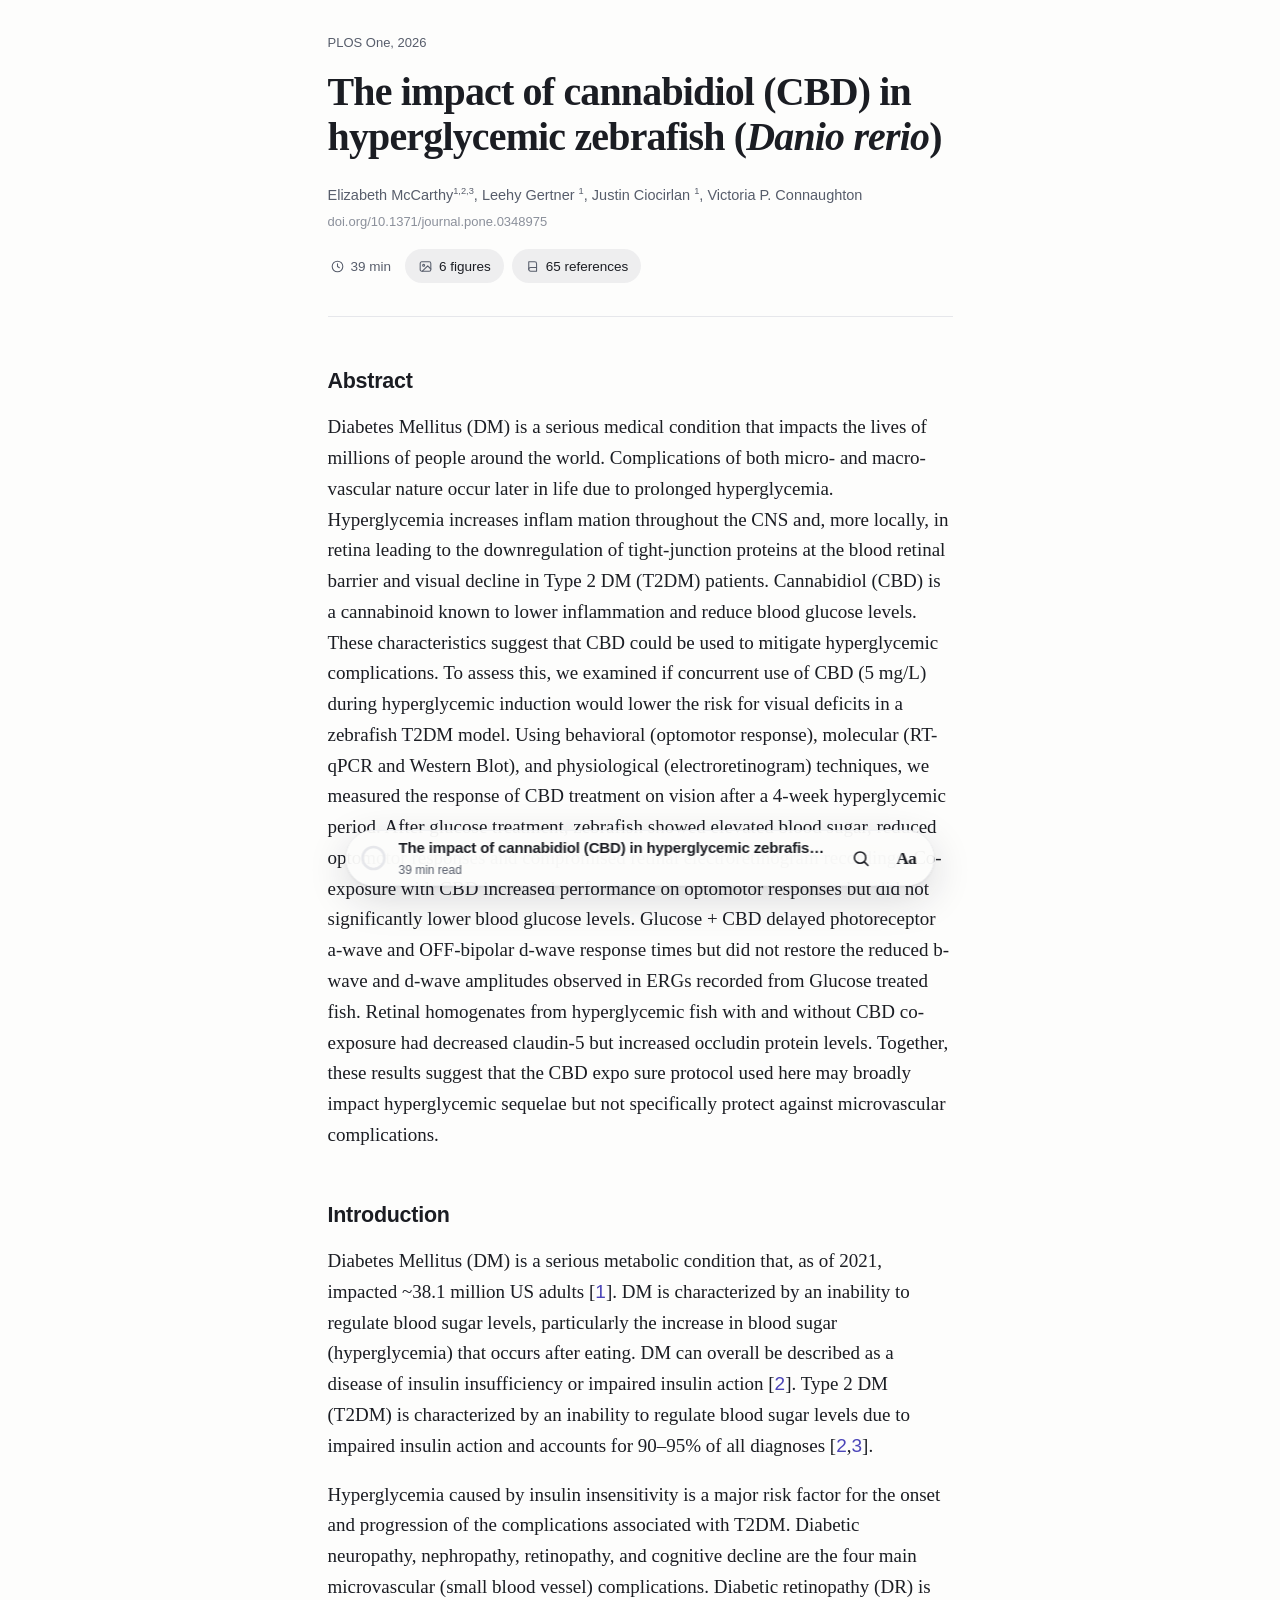
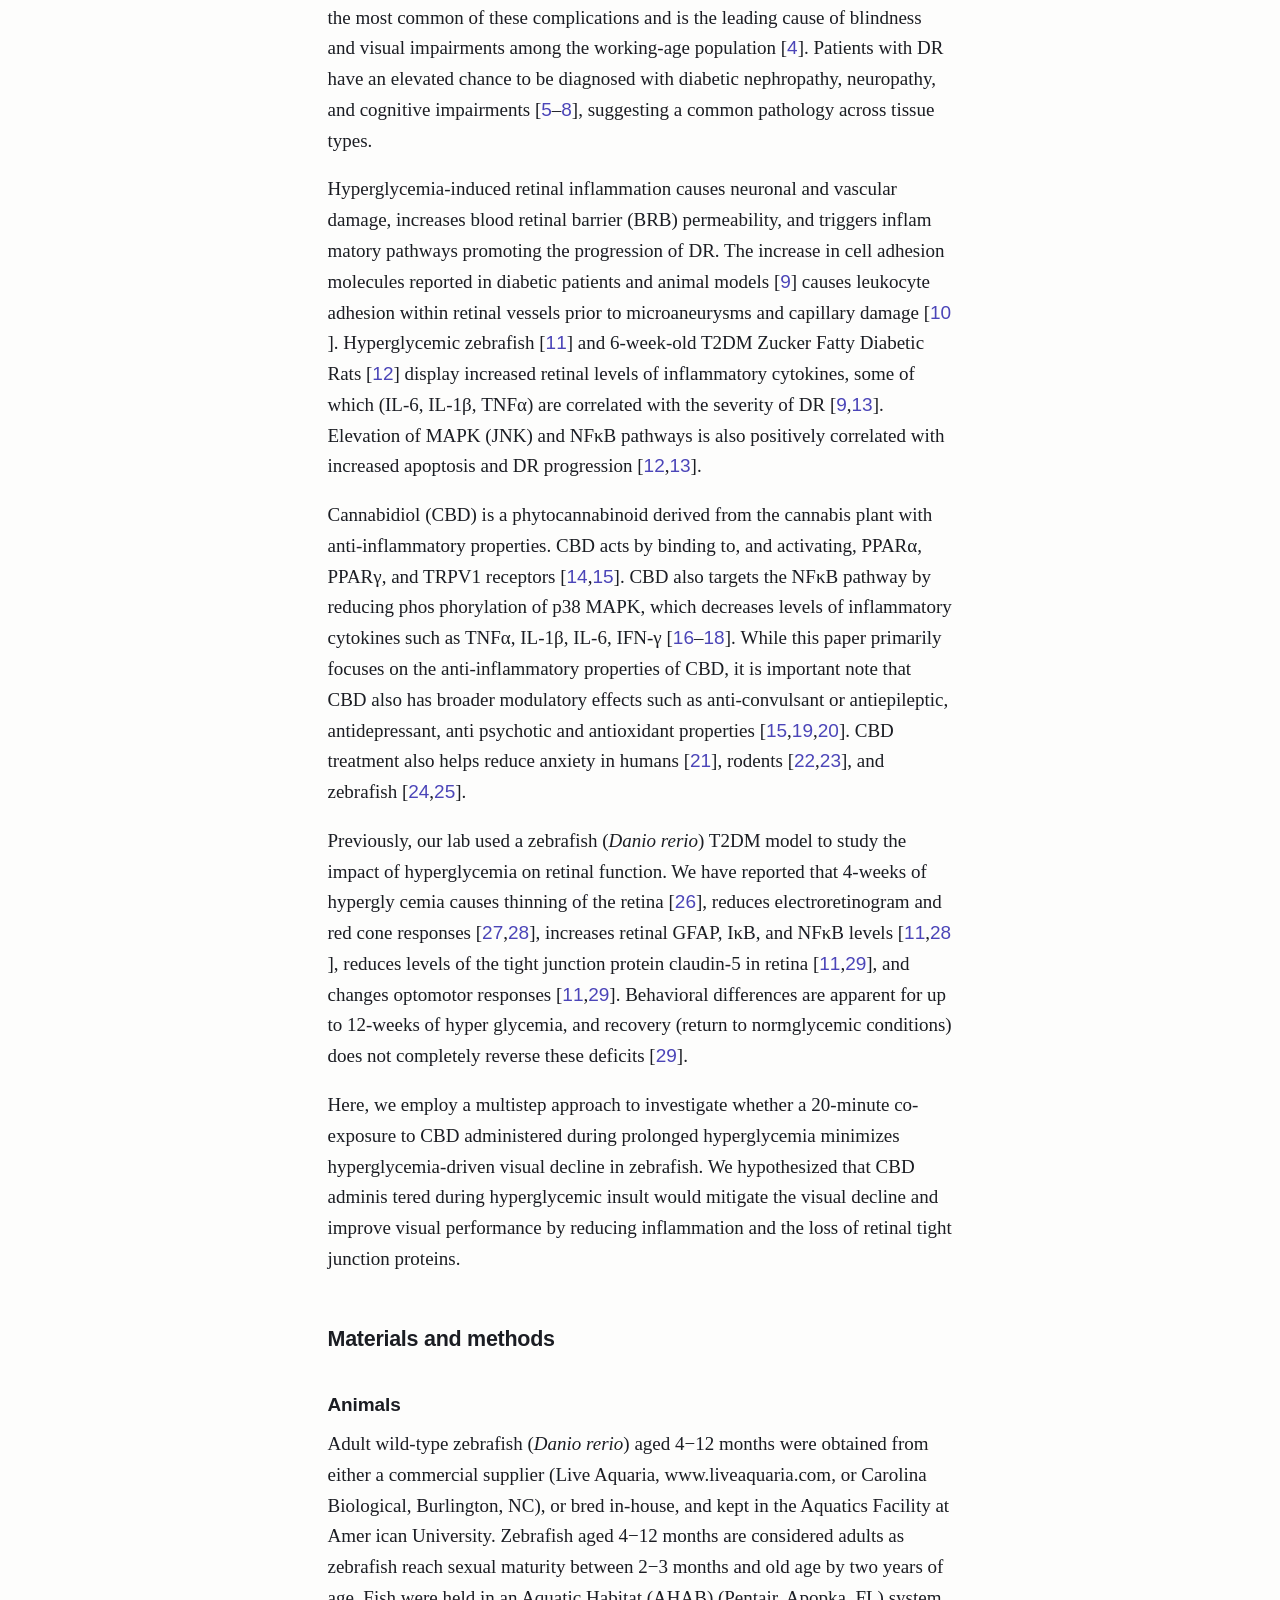
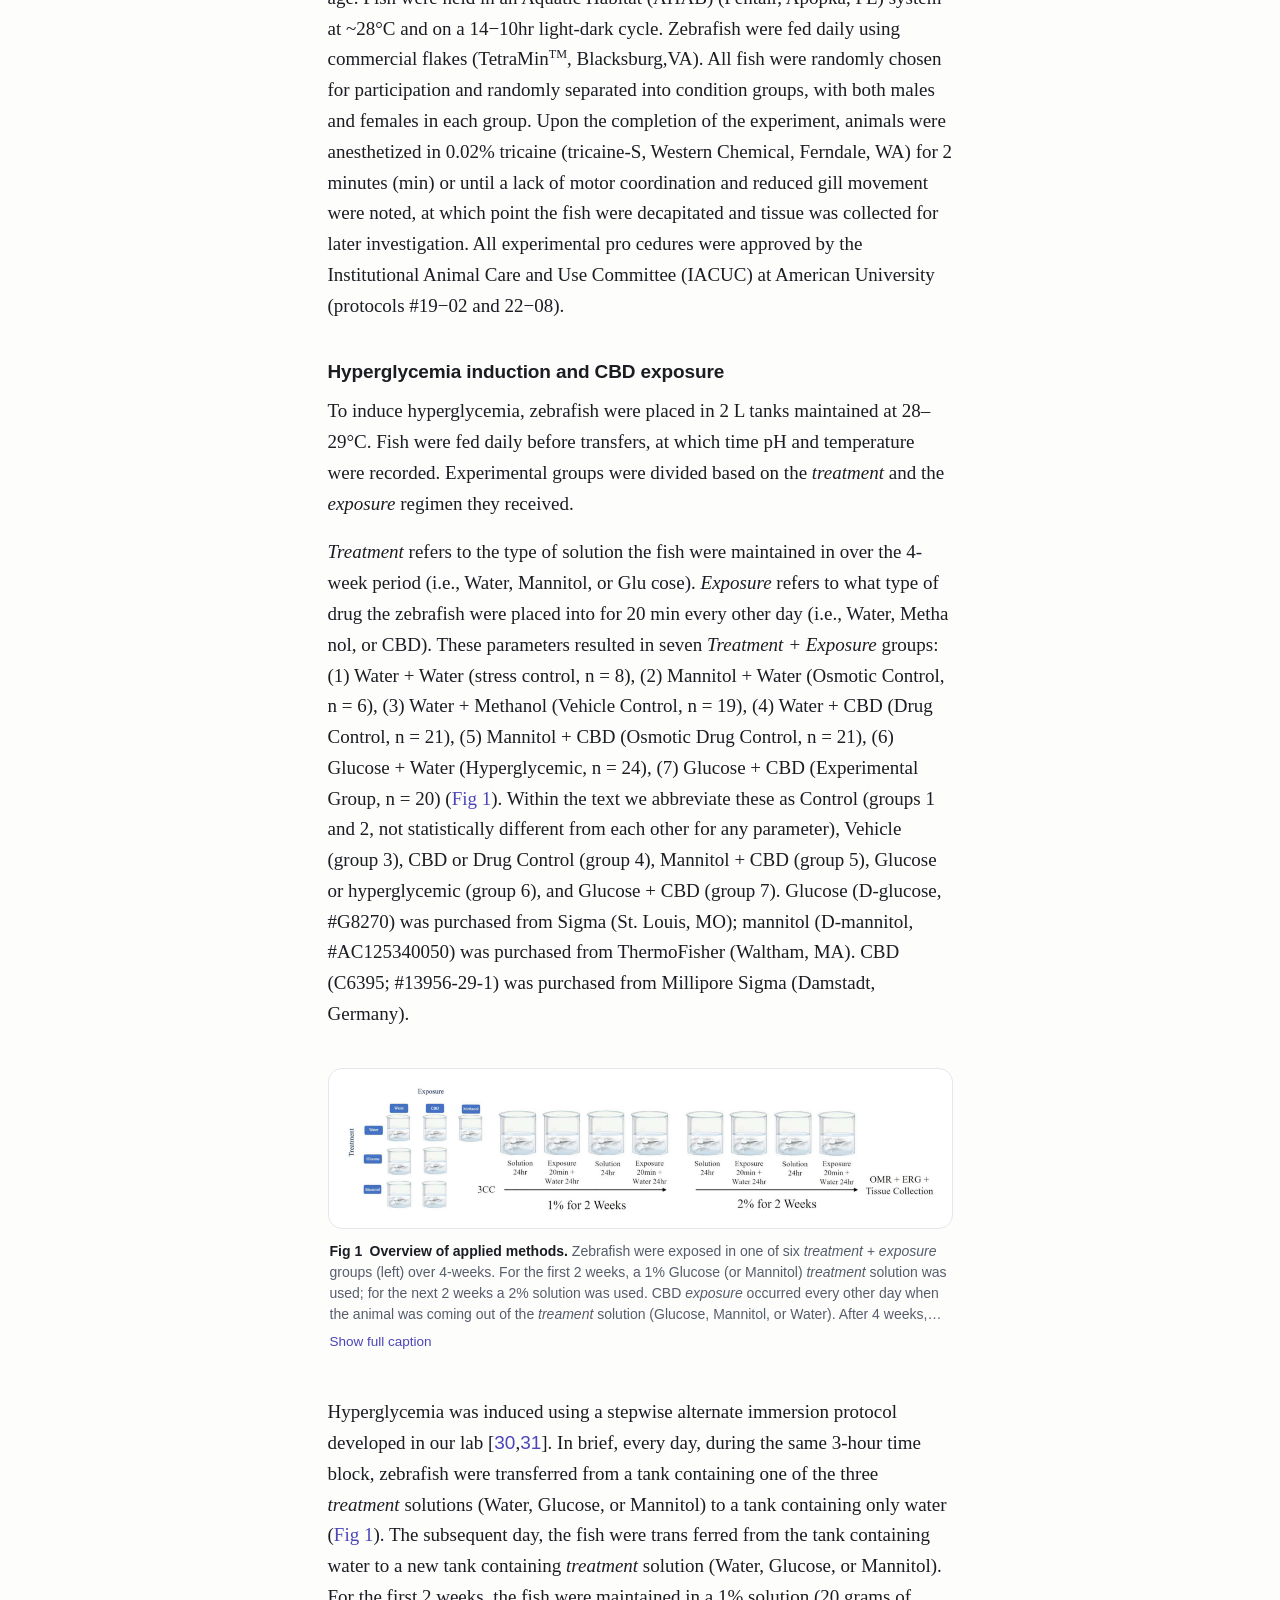
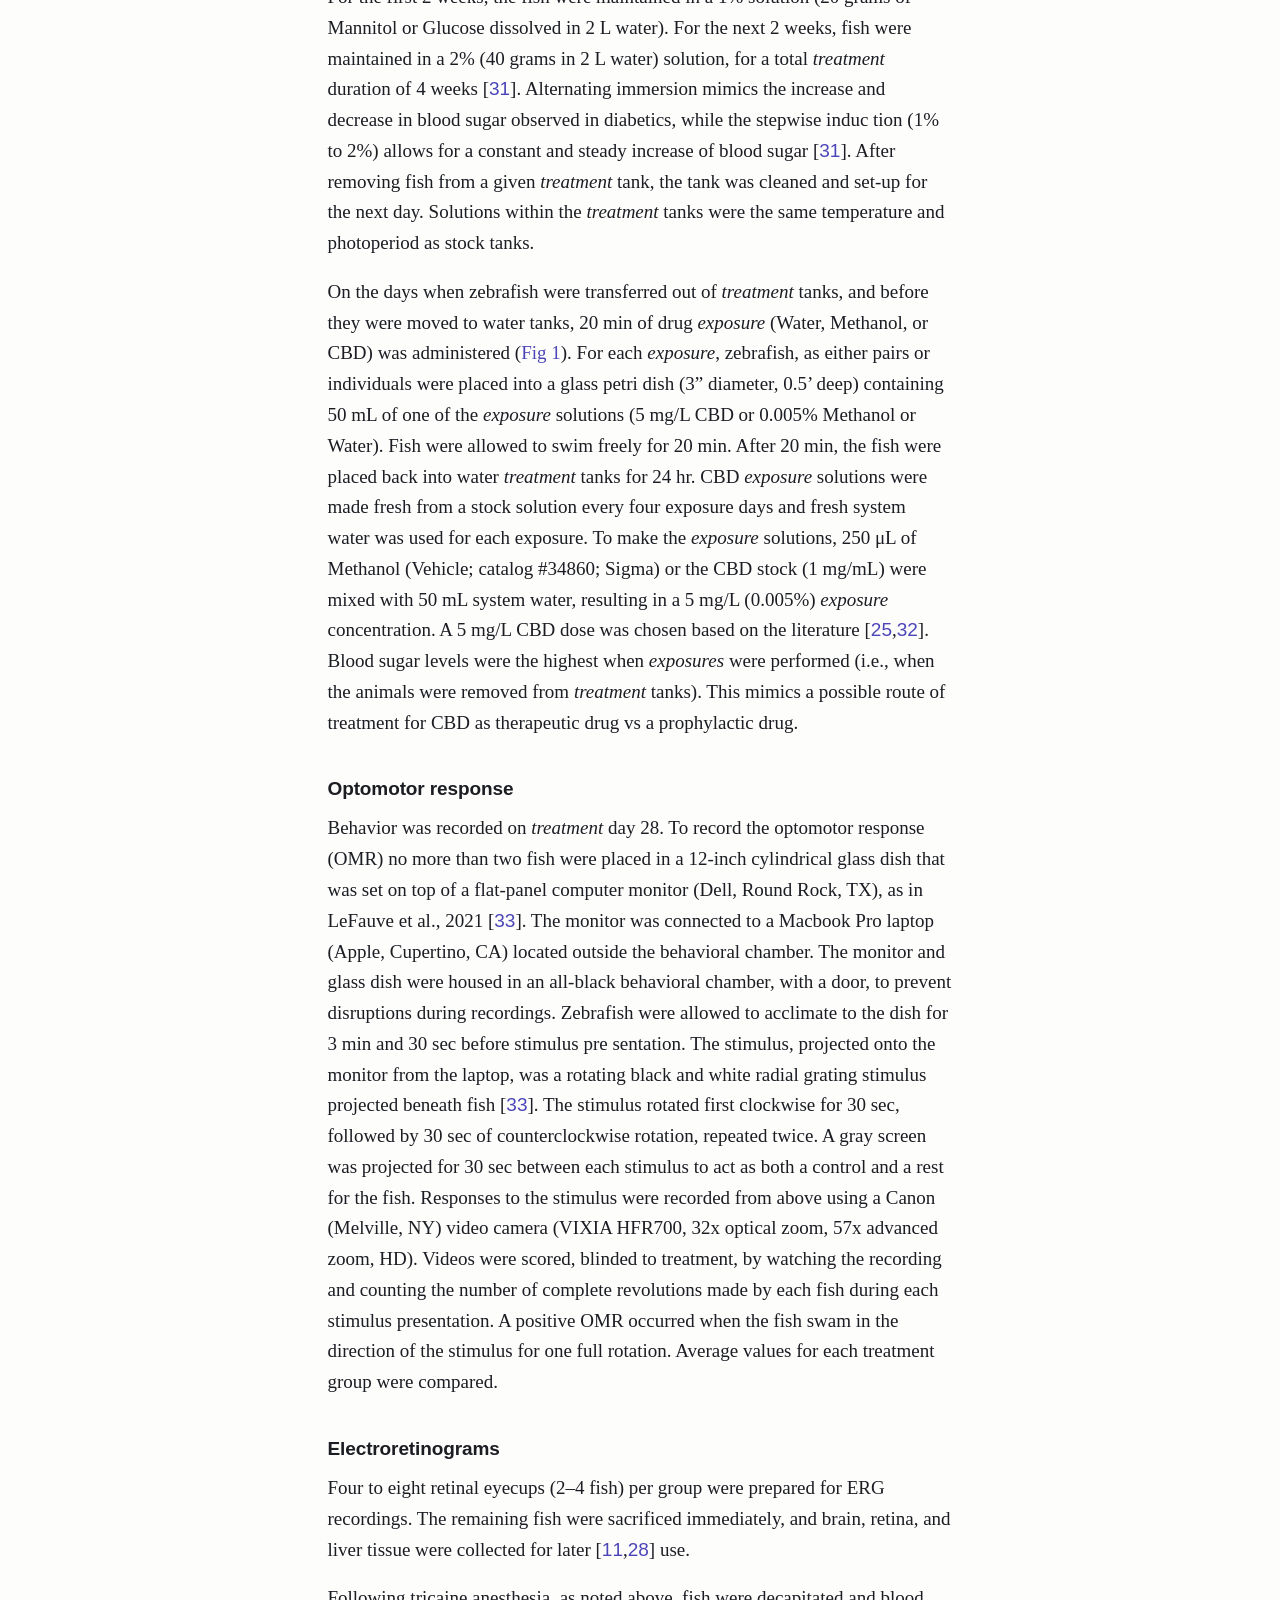
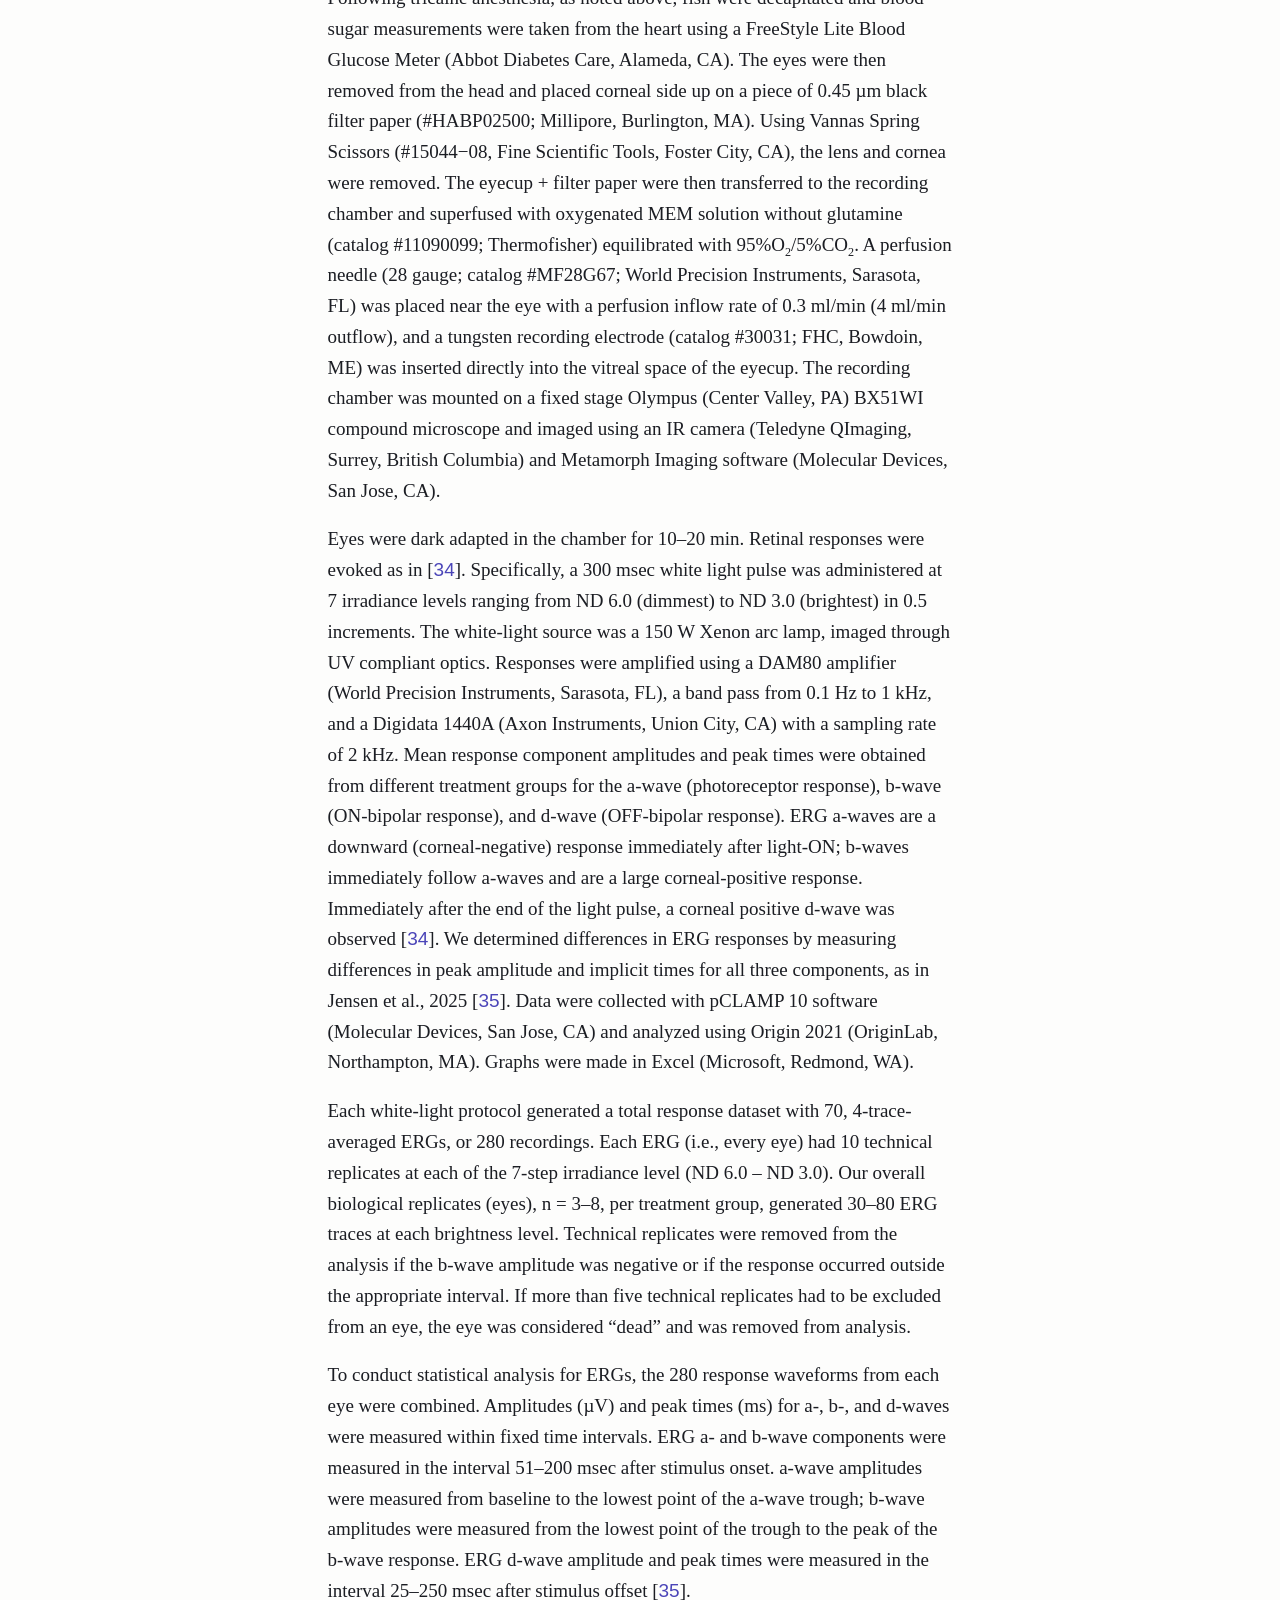
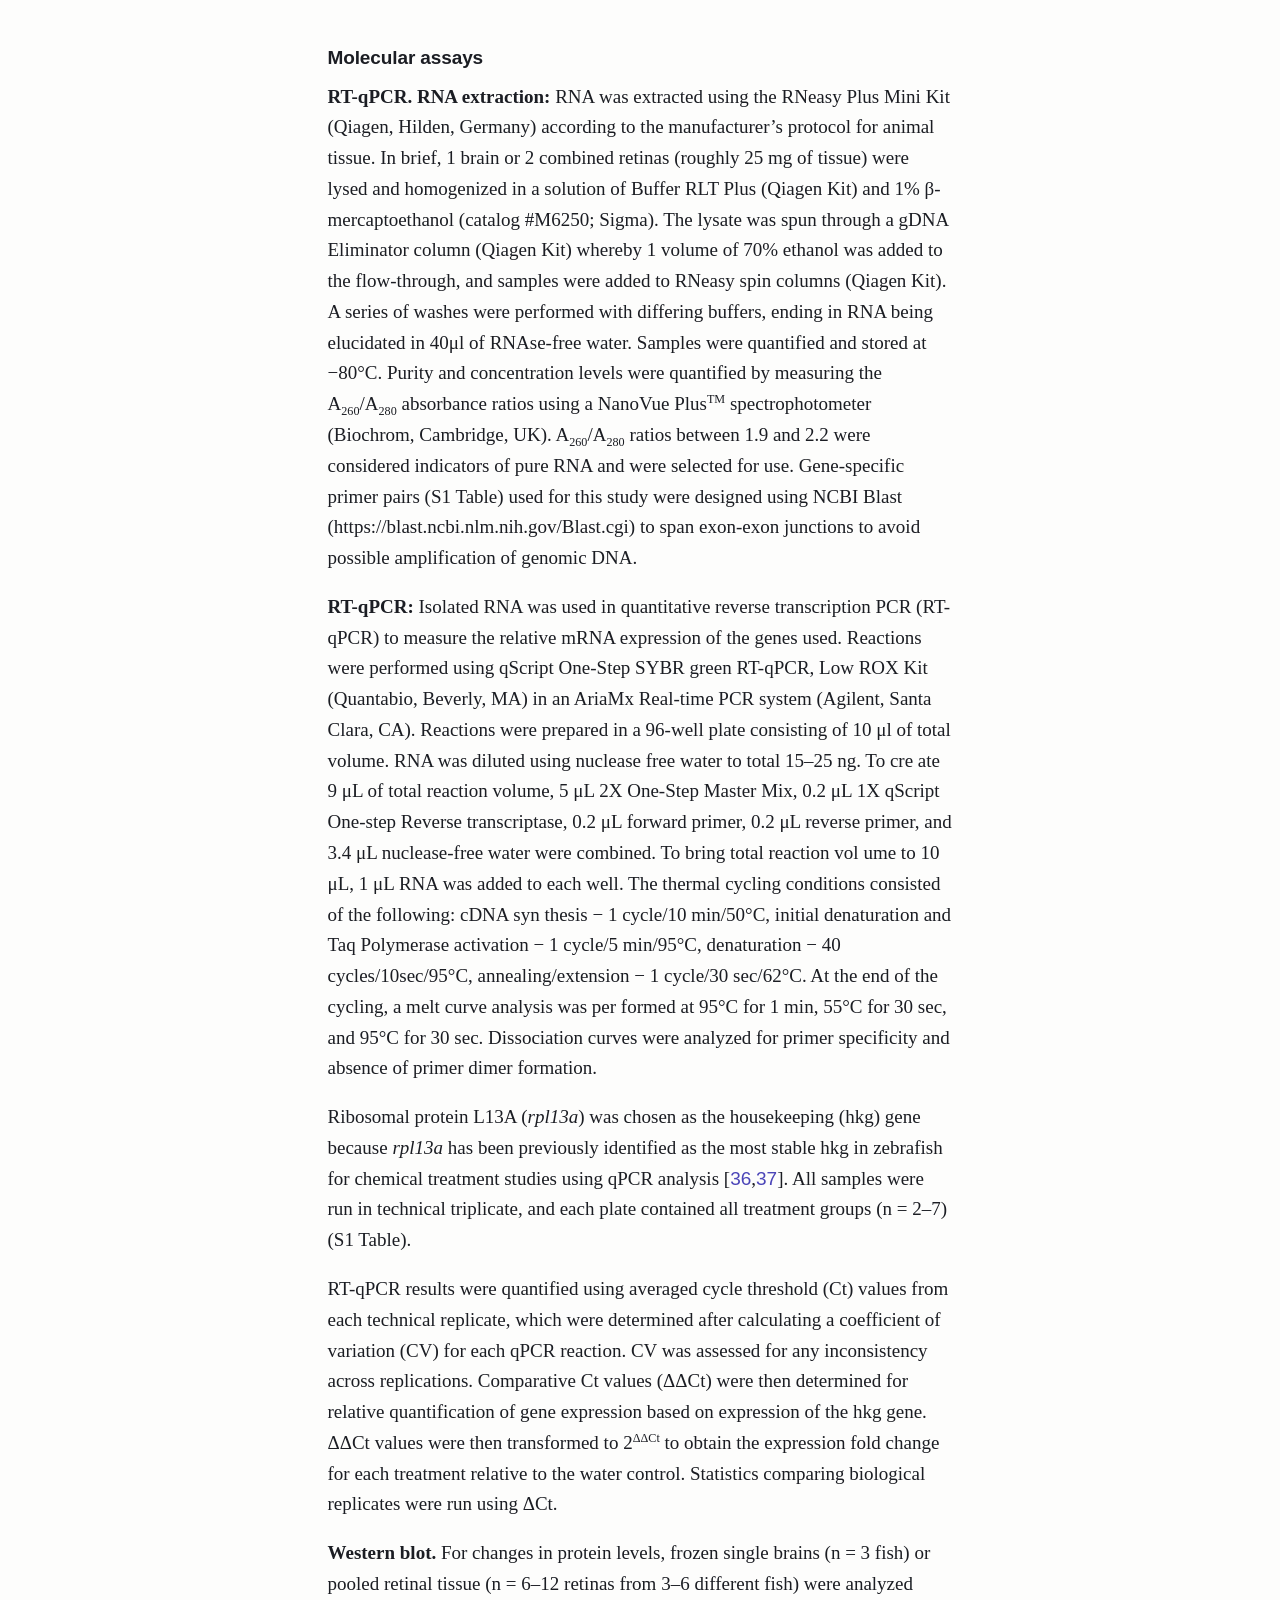
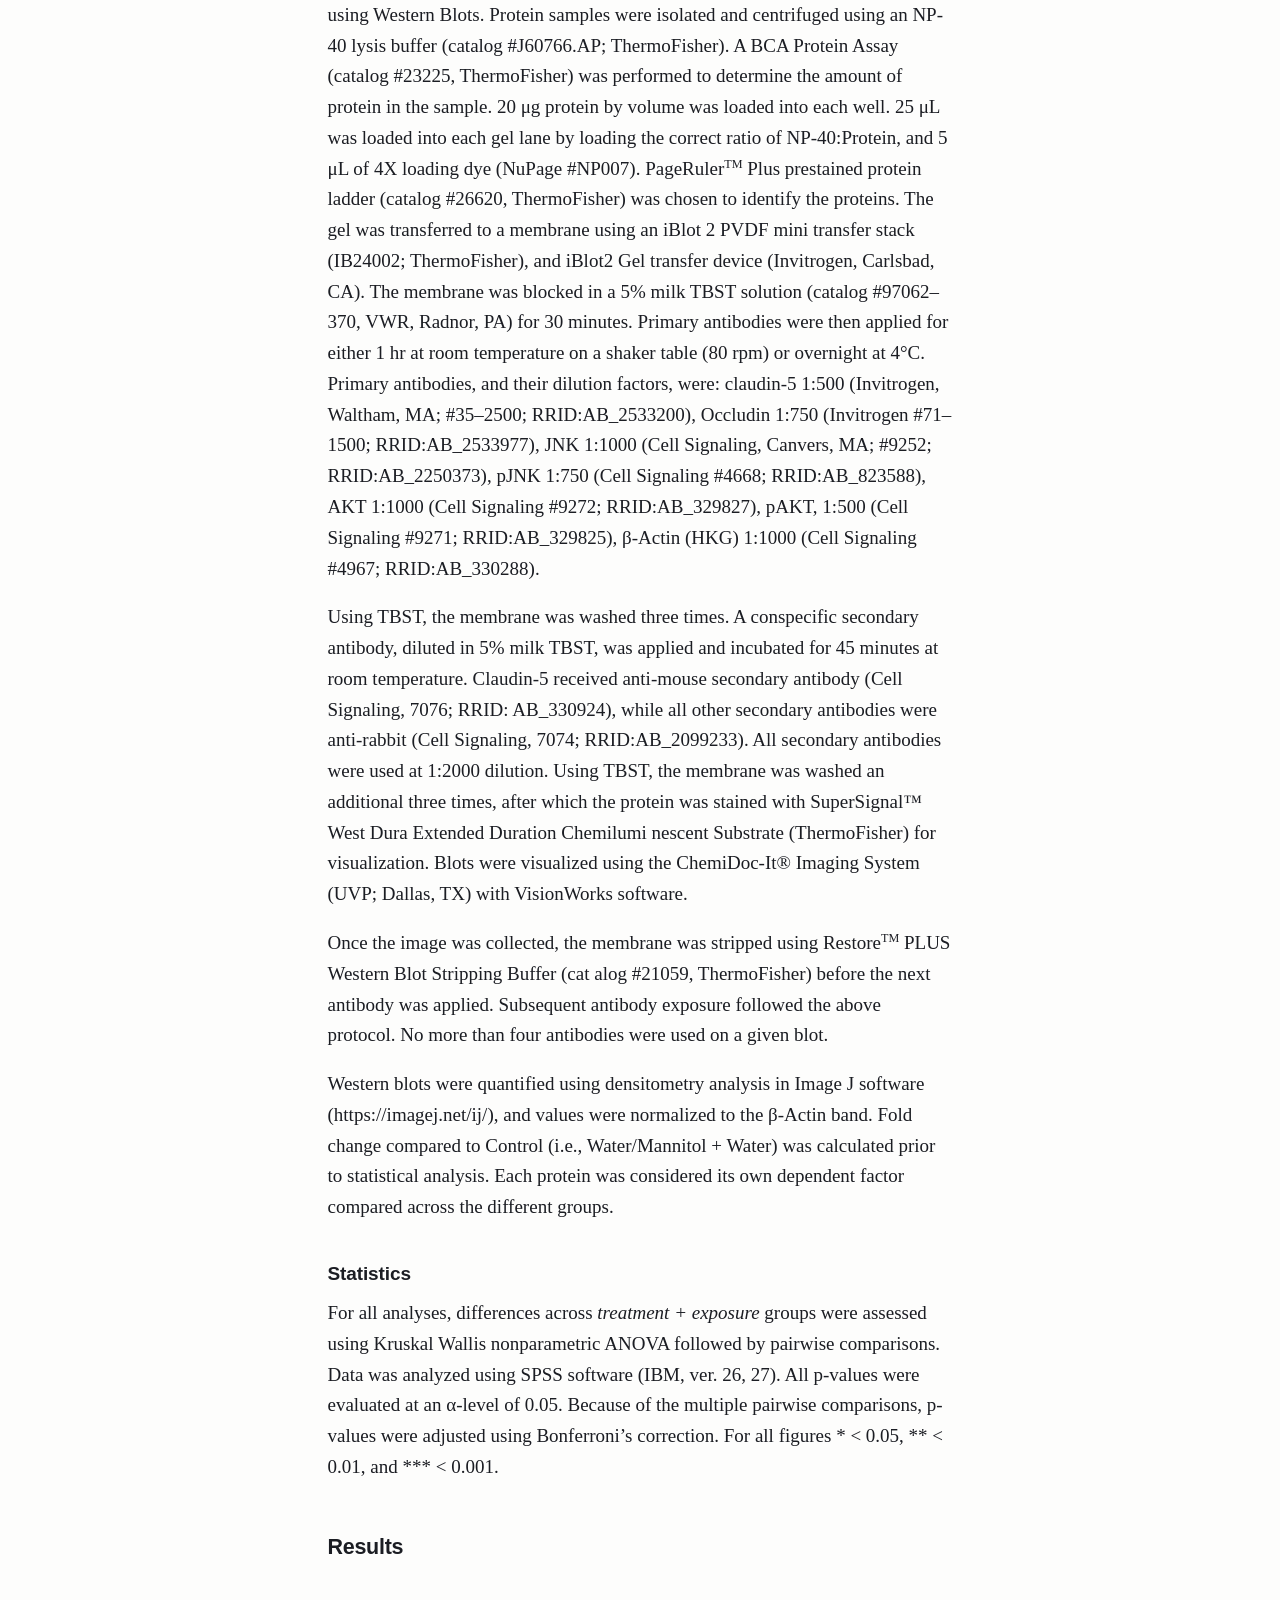
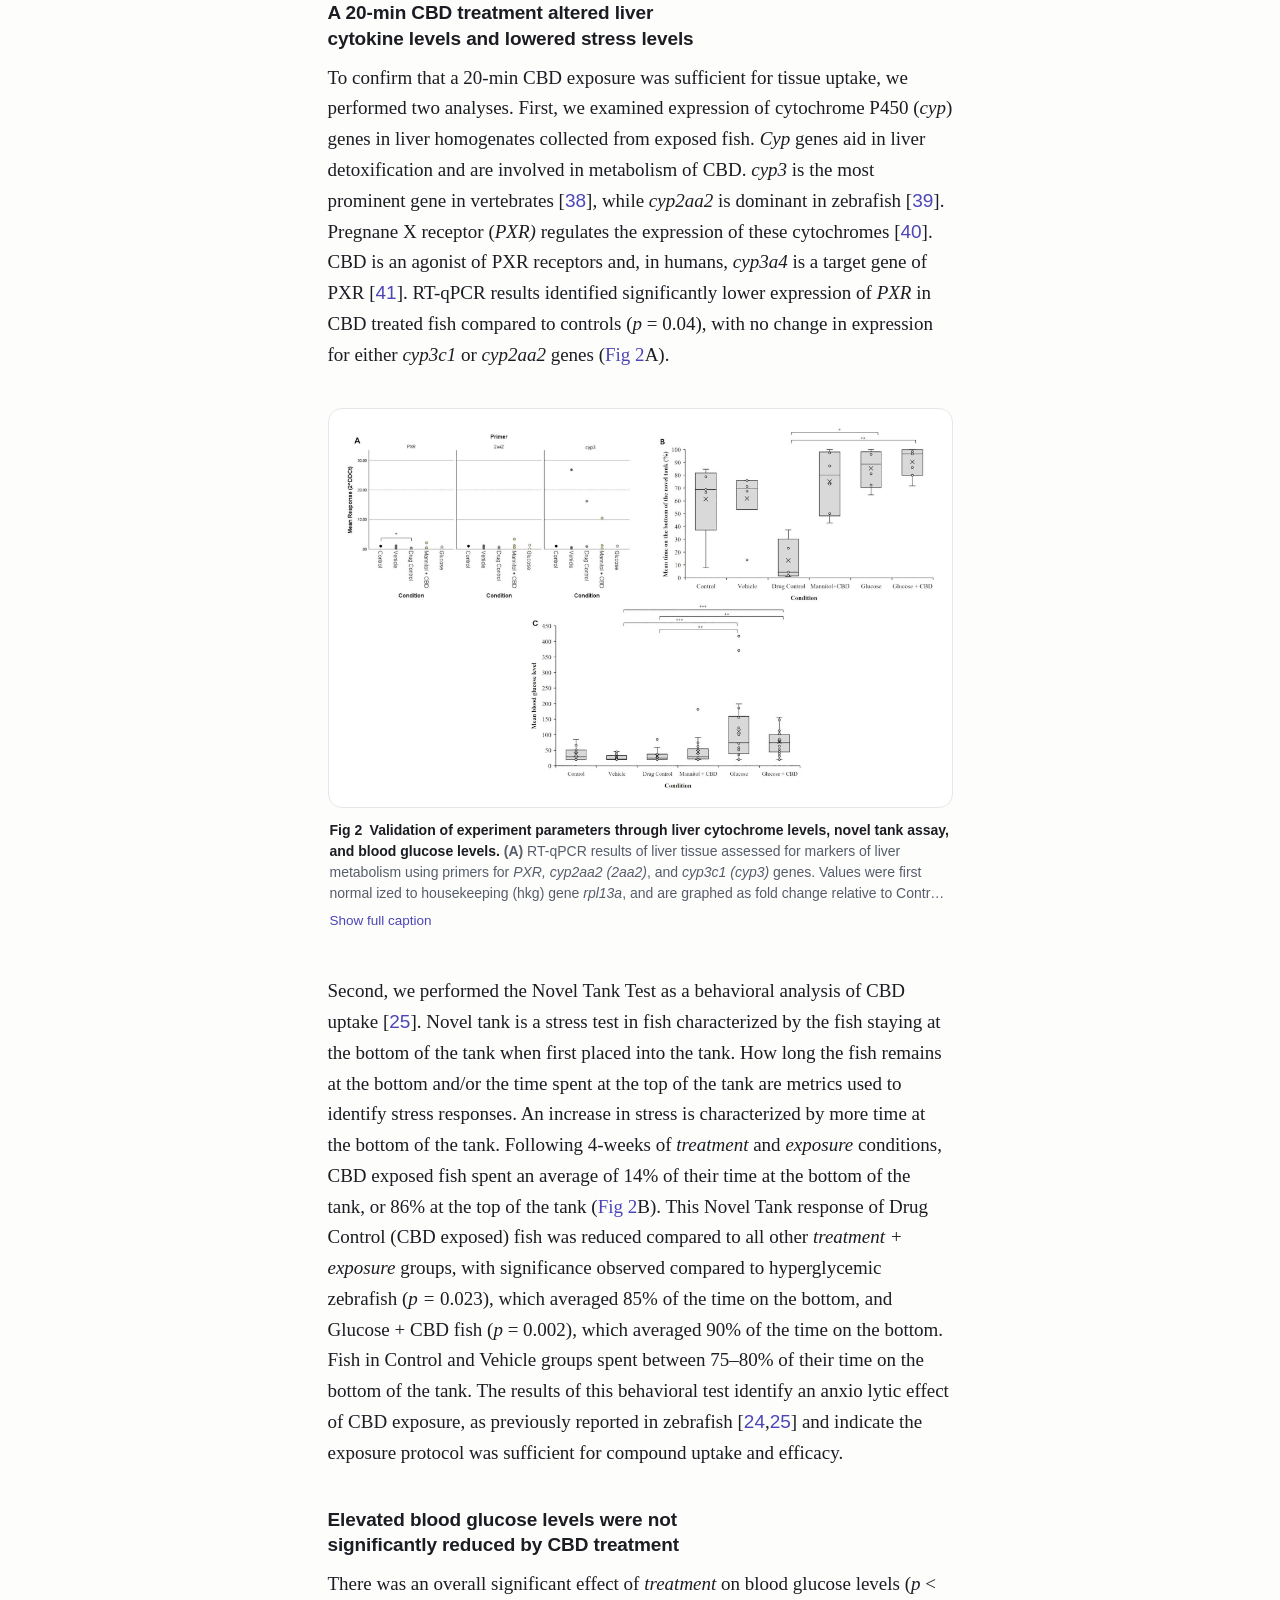
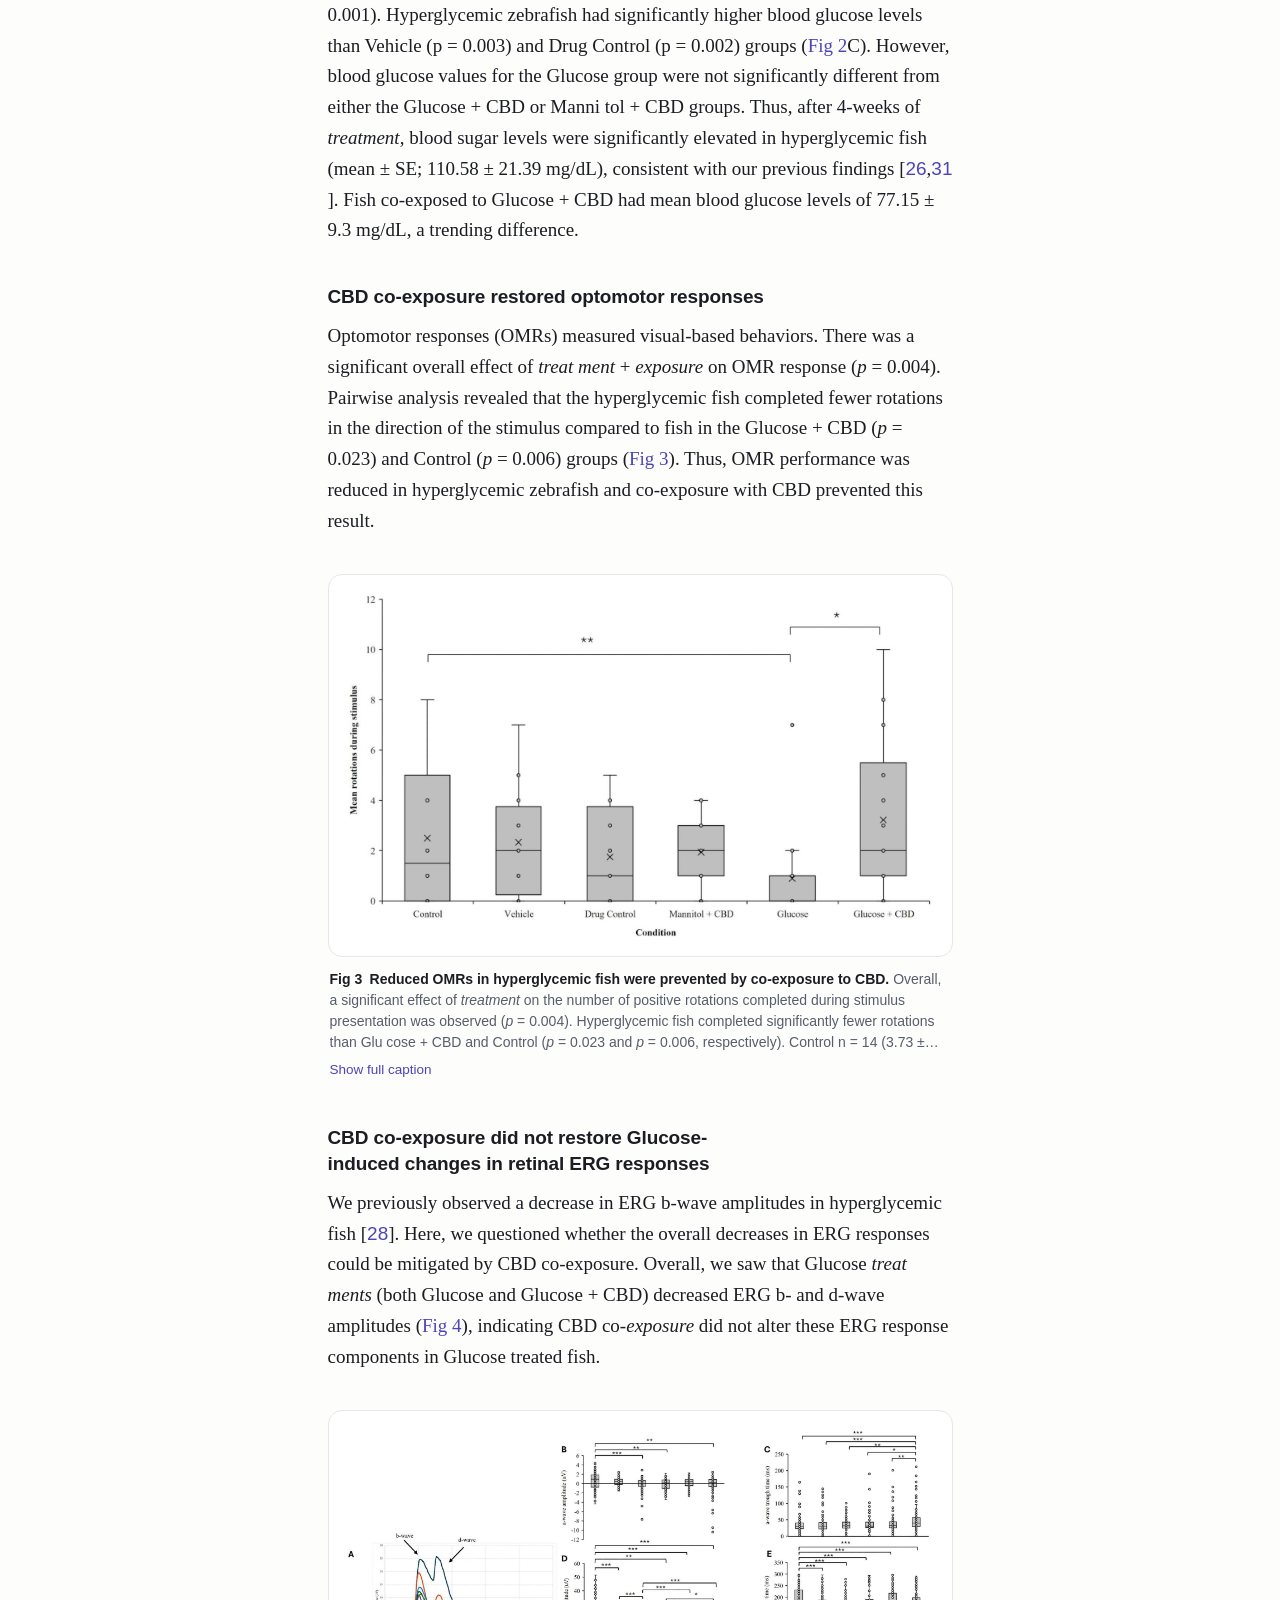
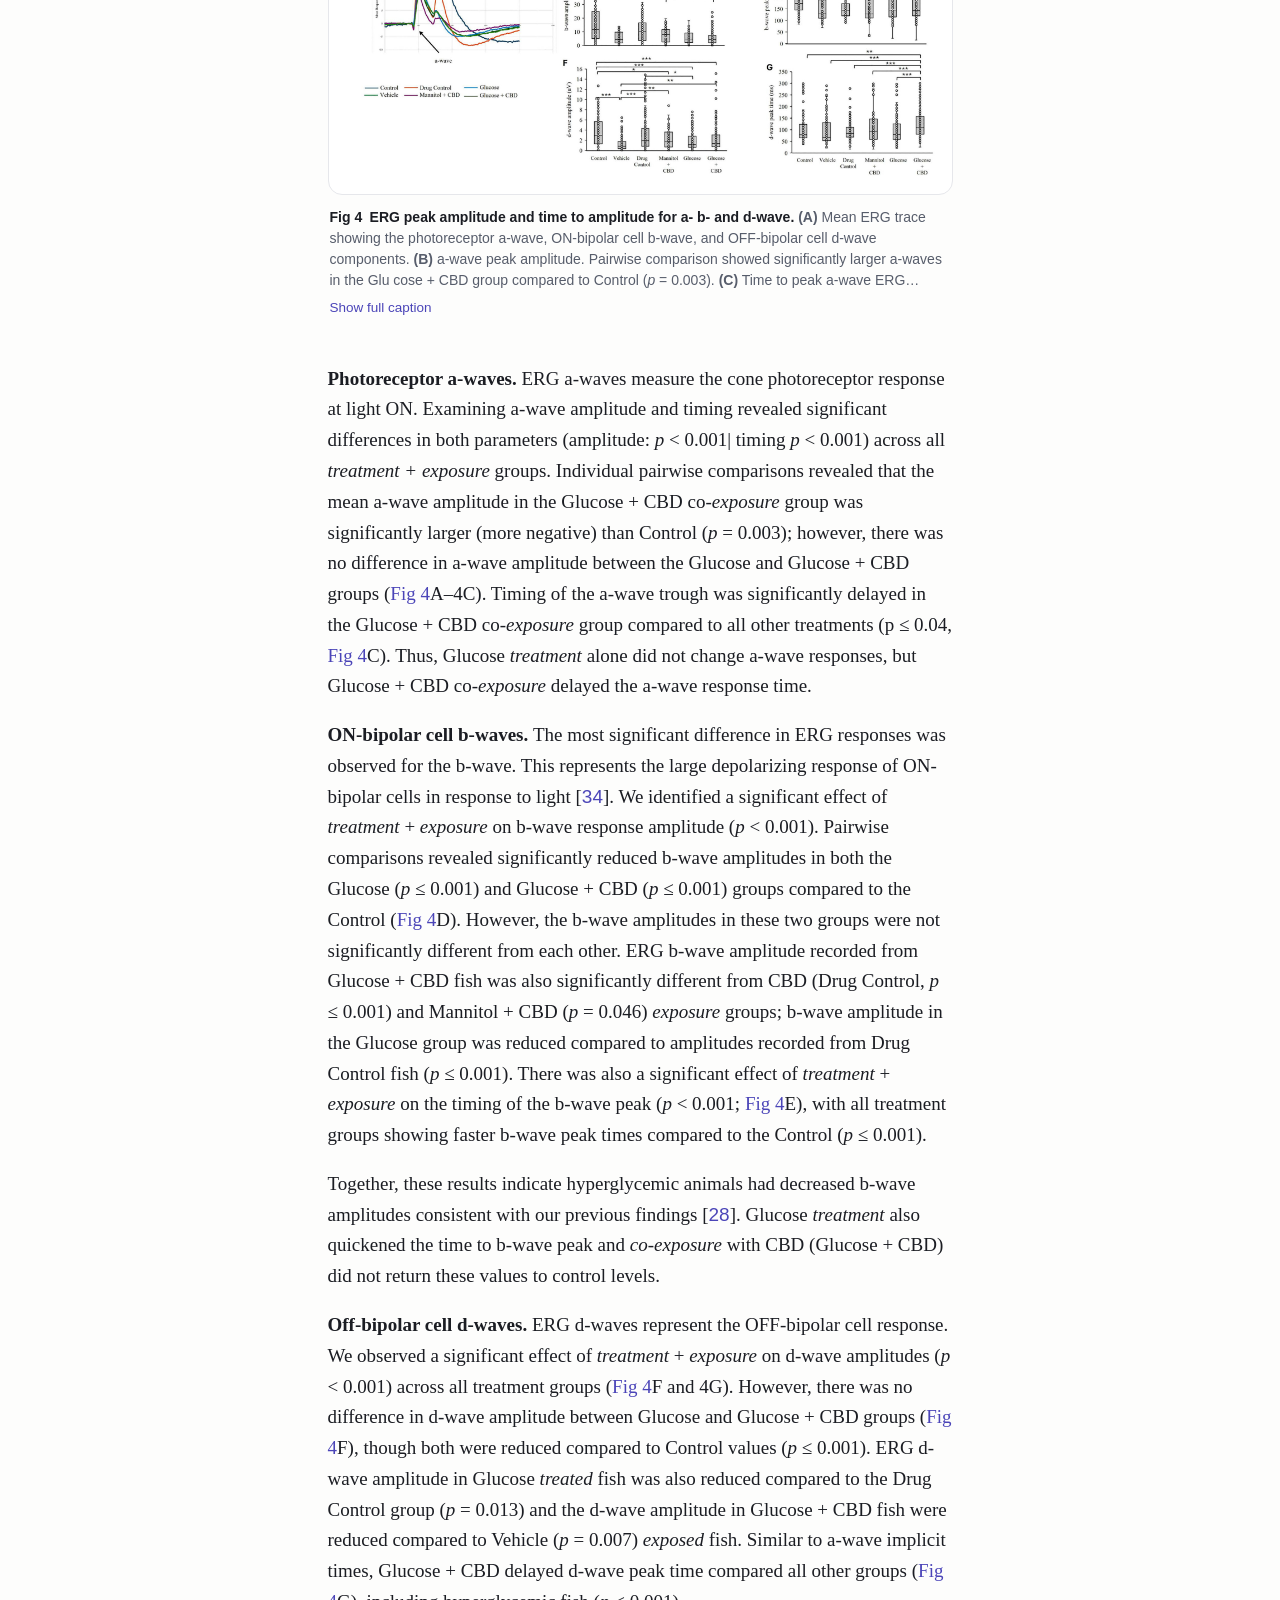
==== demo/sample.html @ 3635f149 "Paper to Phone: OneDrive-synced reader web app and converter Co-Authored-By: Claude Opus 5.5 <norepl" ====
<!doctype html>
<html lang="en"><head><meta charset="utf-8"/>
<meta name="viewport" content="width=device-width, initial-scale=1, viewport-fit=cover"/>
<meta name="theme-color" content="#FDFDFC"/>
<meta name="color-scheme" content="light dark"/>
<title>The impact of cannabidiol (CBD) in hyperglycemic zebrafish (Danio rerio)</title>
<script>try{var r=document.documentElement,p=JSON.parse(localStorage.getItem('p2p:prefs')||'{}');if(p.theme&&p.theme!=='auto')r.setAttribute('data-theme',p.theme);if(p.font==='sans')r.setAttribute('data-font','sans');if(p.fs)r.style.setProperty('--fs',p.fs+'px')}catch(e){}document.documentElement.classList.add('js');</script>
<style>:root{
  --paper:#FDFDFC;--ink:#1B1D23;--ink-2:#575D6B;--ink-3:#8B909B;--rule:#E6E7EB;
  --raised:#FFFFFF;--glass:rgba(253,253,252,.9);--sunken:#F2F3F5;--fill:rgba(118,120,134,.11);--plate:#FFFFFF;
  --accent:#4B45B8;--accent-soft:rgba(75,69,184,.10);--hl:rgba(214,51,108,.17);
  --shadow:0 12px 40px rgba(22,24,44,.16),0 1px 3px rgba(22,24,44,.08);
  --fs:18px;--lh:1.62;
  --serif:ui-serif,"New York",Charter,"Iowan Old Style","Palatino Linotype",Georgia,serif;
  --sans:ui-sans-serif,-apple-system,BlinkMacSystemFont,"SF Pro Text","Segoe UI",Roboto,"Helvetica Neue",Arial,sans-serif;
  --text:var(--serif);
  --ease:cubic-bezier(.32,.72,0,1);
  color-scheme:light;
}
@media (prefers-color-scheme:dark){
  :root:not([data-theme="light"]):not([data-theme="sepia"]){
    --paper:#0F1117;--ink:#E7E8EC;--ink-2:#A6ABB8;--ink-3:#737987;--rule:#262A34;
    --raised:#181B23;--glass:rgba(24,27,35,.9);--sunken:#1A1D25;--fill:rgba(160,166,190,.14);--plate:#F0F0F0;
    --accent:#A3ACFF;--accent-soft:rgba(163,172,255,.13);--hl:rgba(255,122,168,.22);
    --shadow:0 12px 40px rgba(0,0,0,.5),0 1px 3px rgba(0,0,0,.4);color-scheme:dark}
}
:root[data-theme="dark"]{
  --paper:#0F1117;--ink:#E7E8EC;--ink-2:#A6ABB8;--ink-3:#737987;--rule:#262A34;
  --raised:#181B23;--glass:rgba(24,27,35,.9);--sunken:#1A1D25;--fill:rgba(160,166,190,.14);--plate:#F0F0F0;
  --accent:#A3ACFF;--accent-soft:rgba(163,172,255,.13);--hl:rgba(255,122,168,.22);
  --shadow:0 12px 40px rgba(0,0,0,.5),0 1px 3px rgba(0,0,0,.4);color-scheme:dark}
:root[data-theme="sepia"]{
  --paper:#F5EFE3;--ink:#3A3027;--ink-2:#6D6051;--ink-3:#9A8C79;--rule:#E3D9C6;
  --raised:#FBF7EF;--glass:rgba(250,245,236,.9);--sunken:#ECE4D3;--fill:rgba(120,96,60,.10);--plate:#FFFDF8;
  --accent:#5B46A6;--accent-soft:rgba(91,70,166,.11);--hl:rgba(214,51,108,.16)}
:root[data-font="sans"]{--text:var(--sans);--lh:1.56}
*,*::before,*::after{box-sizing:border-box}
html{-webkit-text-size-adjust:100%;text-size-adjust:100%;background:var(--paper)}
body{margin:0;background:var(--paper);color:var(--ink);font:400 var(--fs)/var(--lh) var(--text);
  -webkit-font-smoothing:antialiased;-moz-osx-font-smoothing:grayscale;text-rendering:optimizeLegibility;
  -webkit-tap-highlight-color:transparent}
html.locked,html.locked body{overflow:hidden}
button{font:inherit;color:inherit;-webkit-tap-highlight-color:transparent}
:focus-visible{outline:2px solid var(--accent);outline-offset:2px;border-radius:6px}
::selection{background:var(--accent-soft)}
.paper{max-width:35em;margin:0 auto;
  padding:calc(env(safe-area-inset-top) + 34px) max(20px,env(safe-area-inset-right)) calc(132px + env(safe-area-inset-bottom)) max(20px,env(safe-area-inset-left))}
.paper{overflow-wrap:break-word}
.paper p{margin:0 0 .95em;hyphens:auto;-webkit-hyphens:auto}
.paper a{color:var(--accent);text-decoration:none}
sup,sub{font-size:.64em;line-height:0}
.paper h2,.paper h3,.paper h4,.paper h5,.paper h6{font-family:var(--sans);color:var(--ink);text-wrap:balance;scroll-margin-top:28px}
.paper h2{font-size:1.13em;font-weight:650;line-height:1.3;letter-spacing:-.012em;margin:2.4em 0 .75em}
.paper h3{font-size:1em;font-weight:620;line-height:1.35;letter-spacing:-.006em;margin:2em 0 .6em}
.paper h4,.paper h5,.paper h6{font-size:.9em;font-weight:600;line-height:1.4;margin:1.6em 0 .45em;color:var(--ink-2)}
.mast{margin:0 0 2.4em;padding-bottom:1.7em;border-bottom:1px solid var(--rule)}
.venue{font:500 13px/1.4 var(--sans);color:var(--ink-2);margin:0 0 18px!important}
h1.title{font-family:var(--serif);font-size:1.8em;line-height:1.12;font-weight:600;letter-spacing:-.02em;margin:0 0 .65em;text-wrap:balance;overflow-wrap:anywhere;hyphens:auto;-webkit-hyphens:auto}
:root[data-font="sans"] h1.title{font-family:var(--sans);font-weight:700;letter-spacing:-.028em}
.authors{font:400 14.5px/1.5 var(--sans);color:var(--ink-2);margin:0 0 6px}
.authors p.byline{margin:0!important;hyphens:none;-webkit-hyphens:none}
.authors.clamp{display:-webkit-box;-webkit-line-clamp:3;-webkit-box-orient:vertical;overflow:hidden}
.doi{font:400 13px/1.4 var(--sans);margin:2px 0 18px!important}
.paper .doi a{color:var(--ink-3)}
.facts{display:flex;flex-wrap:wrap;align-items:center;gap:8px}
.chip{display:inline-flex;align-items:center;gap:6px;height:34px;padding:0 13px;border:0;border-radius:17px;
  background:var(--fill);color:var(--ink);font:500 13.5px/1 var(--sans);cursor:pointer;transition:transform .2s var(--ease),background .2s}
.chip:active{transform:scale(.96)}
.chip svg{width:15px;height:15px;stroke:var(--ink-2);fill:none;stroke-width:1.7;stroke-linecap:round;stroke-linejoin:round}
.chip.static{background:none;padding:0 6px 0 2px;color:var(--ink-2);cursor:default}
.more{display:inline-block;border:0;background:none;padding:6px 0 2px;color:var(--accent);font:500 13.5px var(--sans);cursor:pointer}
.paper figure{margin:2em 0 2.2em}
.shot{display:block;width:100%;margin:0;padding:10px;border:1px solid var(--rule);border-radius:14px;background:var(--plate);
  cursor:zoom-in;transition:transform .25s var(--ease)}
.shot:active{transform:scale(.985)}
.shot img{display:block;width:100%;height:auto;border-radius:3px}
.shot img+img{margin-top:10px}
.cap{font:400 14px/1.5 var(--sans);color:var(--ink-2);margin:12px 2px 0!important;hyphens:auto;-webkit-hyphens:auto}
.cap .flabel{font-weight:650;color:var(--ink);margin-right:.25em}
.cap .ftitle{font-weight:550;color:var(--ink)}
.cap.clamp{display:-webkit-box;-webkit-line-clamp:4;-webkit-box-orient:vertical;overflow:hidden}
.cap+.more{margin-left:2px}
.tbl{margin:2em 0 2.2em}
.tbl>.cap{margin:0 2px 12px!important}
.tscroll{overflow-x:auto;-webkit-overflow-scrolling:touch;scrollbar-width:none;margin:0 -20px;padding:0 20px}
.tscroll::-webkit-scrollbar{display:none}
.tscroll.scrolls{-webkit-mask-image:linear-gradient(90deg,#000 calc(100% - 36px),transparent);mask-image:linear-gradient(90deg,#000 calc(100% - 36px),transparent)}
.tscroll.scrolls.end{-webkit-mask-image:none;mask-image:none}
.paper table{border-collapse:separate;border-spacing:0;width:100%;font:400 13.5px/1.42 var(--sans);font-variant-numeric:tabular-nums}
.tscroll.wide table{width:max-content;min-width:100%}
.paper th,.paper td{text-align:left;vertical-align:top;padding:9px 14px 9px 0;border-bottom:1px solid var(--rule);max-width:15em;overflow-wrap:break-word}
.paper th{font-weight:600;color:var(--ink);border-bottom:1.5px solid var(--ink-3)}
.paper td b{font-weight:600}
.tscroll.wide th:first-child,.tscroll.wide td:first-child{position:sticky;left:0;z-index:1;background:var(--paper)}
.tscroll.wide.moved th:first-child,.tscroll.wide.moved td:first-child{box-shadow:6px 0 8px -6px rgba(0,0,0,.18)}
.card{border-top:1px solid var(--rule);padding:14px 0 6px;font-family:var(--sans)}
.paper .card h4{margin:0 0 10px;font-size:15px;color:var(--ink);font-weight:600}
.paper dl{margin:0}
dl.kv{display:grid;grid-template-columns:repeat(auto-fill,minmax(7.4em,1fr));gap:10px 14px;margin:0 0 10px!important}
dl.kv dt,dl.long dt{font-size:12px;color:var(--ink-3);line-height:1.3}
dl.kv dd{margin:2px 0 0;font-size:14.5px;line-height:1.35;font-variant-numeric:tabular-nums}
dl.long{margin:0 0 10px!important}
dl.long dd{margin:2px 0 0;font-size:14.5px;line-height:1.45}
p.tgroup{font:650 14px/1.4 var(--sans);margin:22px 0 2px!important;color:var(--ink)}
.orig{display:flex;align-items:center;gap:12px;width:100%;margin:14px 0 0;padding:8px 14px 8px 8px;border:1px solid var(--rule);
  border-radius:14px;background:none;color:var(--accent);font:500 14px var(--sans);text-align:left;cursor:pointer}
.orig img{flex:none;width:46px;height:46px;object-fit:cover;object-position:left top;border-radius:8px;background:#fff;border:1px solid var(--rule)}
.orig img+img{display:none}
.box{margin:2.2em 0;padding:18px 18px 4px;background:var(--sunken);border-radius:18px}
.paper .box>h3,.paper .box>h4{margin:0 0 12px;font-size:15px;line-height:1.4}
.box>h3 .flabel{color:var(--accent);margin-right:.2em}
.box p{font-size:.94em}
.glossary p.term{font:600 15px/1.4 var(--sans);margin:1.2em 0 .2em!important}
.eq{margin:1.1em 0 1.3em;overflow-x:auto;text-align:center;scrollbar-width:none}
.eq img{max-width:100%;height:auto}
:root[data-theme="dark"] .eq img{filter:invert(1) hue-rotate(180deg) brightness(.9);mix-blend-mode:screen}
@media (prefers-color-scheme:dark){:root:not([data-theme]) .eq img{filter:invert(1) hue-rotate(180deg) brightness(.9);mix-blend-mode:screen}
  :root:not([data-theme]) .shot img{filter:brightness(.94)}}
:root[data-theme="dark"] .shot img{filter:brightness(.94)}
:root[data-theme="sepia"] .eq img{mix-blend-mode:multiply}
.paper p.small{font-size:.9em;color:var(--ink-2)}
.paper p.note{font:400 13px/1.5 var(--sans);color:var(--ink-3);border-top:1px solid var(--rule);padding-top:10px}
a.cite{position:relative;font-family:var(--sans);font-weight:500}
a.cite::after{content:"";position:absolute;inset:-12px -3px}
a.cite.ay{font-family:inherit;font-weight:inherit}
a.cite.ay::after{inset:-6px 0}
a.xref{font-weight:500}
sup.cg{padding-left:.06em}
ol.refs,ul.refs{list-style:none;margin:0;padding:0}
.paper ol.refs,.paper ul.refs{font-size:.85em;line-height:1.5}
.refs li{position:relative;padding:12px 0 12px 2.5em;border-bottom:1px solid var(--rule);scroll-margin-top:30px}
.refs.ay li{padding-left:0}
.refs .rn{position:absolute;left:0;top:14px;width:1.9em;text-align:right;font:500 12px/1.4 var(--sans);color:var(--ink-3);font-variant-numeric:tabular-nums}
.refs .rt{overflow-wrap:anywhere}
.rl{display:inline;margin-left:.35em;white-space:nowrap}
.rl a{font:500 12.5px var(--sans);margin-right:.7em}
.sheet .rl{display:flex;gap:8px;margin:10px 0 0}
.sheet .rl a{display:inline-flex;align-items:center;height:32px;padding:0 13px;margin:0;border-radius:16px;background:var(--accent-soft);color:var(--accent);text-decoration:none;font-size:13.5px}
.sheet a{color:var(--accent);text-decoration:none}
.annot{display:block;font-style:italic;color:var(--ink-2);margin-top:4px}
.flash{animation:flash 2.4s var(--ease)}
@keyframes flash{0%,35%{background:var(--hl);box-shadow:0 0 0 8px var(--hl)}100%{background:transparent;box-shadow:0 0 0 8px transparent}}
mark{background:var(--hl);color:inherit;border-radius:3px;padding:0 1px}
.dock{position:fixed;left:50%;bottom:calc(14px + env(safe-area-inset-bottom));z-index:20;transform:translateX(-50%);
  width:min(calc(100% - 28px),31em);height:56px;display:flex;align-items:center;gap:2px;padding:0 6px 0 8px;
  border-radius:28px;background:var(--glass);-webkit-backdrop-filter:saturate(1.8) blur(24px);backdrop-filter:saturate(1.8) blur(24px);
  box-shadow:var(--shadow),inset 0 0 0 .5px var(--rule);font-family:var(--sans);
  transition:transform .5s var(--ease),opacity .35s var(--ease)}
.dock.hide{transform:translate(-50%,calc(100% + 34px));opacity:0}
.where{flex:1;min-width:0;display:flex;align-items:center;gap:11px;height:46px;padding:0 8px 0 6px;border:0;border-radius:23px;background:none;text-align:left;cursor:pointer}
.where:active{background:var(--fill)}
.where span{min-width:0;display:block}
.where b{display:block;font-size:15px;font-weight:600;letter-spacing:-.01em;white-space:nowrap;overflow:hidden;text-overflow:ellipsis;color:var(--ink)}
.where small{display:block;font-size:12px;color:var(--ink-2);font-variant-numeric:tabular-nums;margin-top:1px}
.ring{flex:none;width:28px;height:28px}
.ring circle{fill:none;stroke-width:2.6}
.ring .track{stroke:var(--rule)}
.ring .val{stroke:var(--accent);stroke-linecap:round;transform:rotate(-90deg);transform-origin:50% 50%}
.ibtn{flex:none;width:44px;height:44px;display:grid;place-items:center;border:0;border-radius:22px;background:none;color:var(--ink);cursor:pointer}
.ibtn:active{background:var(--fill)}
.ibtn svg{width:21px;height:21px;fill:none;stroke:currentColor;stroke-width:1.8;stroke-linecap:round;stroke-linejoin:round}
.ibtn.aa{font:600 17px/1 var(--serif);letter-spacing:-.02em}
.scrim{position:fixed;inset:0;z-index:30;background:rgba(8,10,18,.34);opacity:0;pointer-events:none;transition:opacity .4s var(--ease)}
.scrim.on{opacity:1;pointer-events:auto}
.sheet{position:fixed;left:0;right:0;bottom:0;z-index:31;margin:0 auto;max-width:640px;max-height:calc(100% - 44px - env(safe-area-inset-top));
  display:flex;flex-direction:column;background:var(--raised);border-radius:22px 22px 0 0;box-shadow:0 -12px 48px rgba(0,0,0,.2);
  font-family:var(--sans);color:var(--ink);padding-bottom:env(safe-area-inset-bottom);
  transform:translateY(104%);visibility:hidden;transition:transform .5s var(--ease),visibility 0s .5s}
.sheet.on{transform:none;visibility:visible;transition:transform .5s var(--ease),visibility 0s}
.sheet.drag{transition:none}
.grab{flex:none;height:24px;display:grid;place-items:center;cursor:grab;touch-action:none}
.grab::before{content:"";width:38px;height:5px;border-radius:3px;background:var(--rule)}
.sheet header{flex:none;display:flex;align-items:center;gap:8px;padding:0 10px 8px 20px;touch-action:none}
.sheet header h2{flex:1;margin:0;font-size:18px;font-weight:650;letter-spacing:-.015em;white-space:nowrap;overflow:hidden;text-overflow:ellipsis}
.close{width:32px;height:32px;display:grid;place-items:center;border:0;border-radius:16px;background:var(--fill);color:var(--ink-2);cursor:pointer}
.close svg{width:14px;height:14px;stroke:currentColor;stroke-width:2.2;stroke-linecap:round;fill:none}
.sheet .body{overflow-y:auto;overscroll-behavior:contain;-webkit-overflow-scrolling:touch;padding:4px 20px 26px}
.search{display:flex;align-items:center;gap:8px;height:42px;padding:0 12px;margin:0 0 18px;background:var(--fill);border-radius:12px;color:var(--ink-3)}
.search svg{flex:none;width:17px;height:17px;fill:none;stroke:currentColor;stroke-width:2;stroke-linecap:round}
.search input{flex:1;min-width:0;height:100%;border:0;background:none;outline:none;font:400 16px var(--sans);color:var(--ink);-webkit-appearance:none;appearance:none}
.search input::placeholder{color:var(--ink-3)}
.search input::-webkit-search-cancel-button{display:none}
.lbl{font-size:13px;font-weight:600;color:var(--ink-2);margin:0 0 10px}
.shelf{display:flex;gap:12px;overflow-x:auto;margin:0 -20px 22px;padding:2px 20px 4px;scroll-snap-type:x proximity;scroll-padding-inline:20px;scrollbar-width:none}
.shelf::after{content:"";flex:none;width:8px}
.shelf::-webkit-scrollbar{display:none}
.thumb{flex:none;width:112px;padding:0;border:0;background:none;text-align:left;cursor:pointer;scroll-snap-align:start}
.thumb i{display:block;height:84px;border-radius:12px;border:1px solid var(--rule);background:#fff center/contain no-repeat;background-origin:content-box;padding:6px;transition:transform .25s var(--ease)}
.thumb:active i{transform:scale(.96)}
.thumb span{display:block;margin-top:7px;font-size:12.5px;font-weight:550;color:var(--ink-2)}
.toc{list-style:none;margin:0;padding:0}
.toc a{display:flex;align-items:center;min-height:44px;padding:9px 12px;margin:0 -12px;border-radius:12px;color:var(--ink);text-decoration:none;font-size:15.5px;line-height:1.3}
.toc a:active{background:var(--fill)}
.toc .l3 a{padding-left:28px;font-size:14.5px;color:var(--ink-2)}
.toc a.cur{background:var(--accent-soft);color:var(--accent);font-weight:600}
.results .lbl{margin:18px 0 4px}
.results .lbl:first-child{margin-top:0}
.hit{display:block;width:100%;padding:10px 12px;margin:0 -12px;border:0;border-radius:12px;background:none;text-align:left;cursor:pointer;
  font:400 14px/1.45 var(--sans);color:var(--ink-2)}
.hit:active{background:var(--fill)}
.hit b{display:block;font-weight:600;color:var(--ink)}
.none{padding:24px 0;color:var(--ink-3);font-size:15px}
.themes{display:grid;grid-template-columns:repeat(4,1fr);gap:10px;margin:2px 0 18px}
.themes button{padding:0;border:0;background:none;font-size:12.5px;font-weight:500;color:var(--ink-2);cursor:pointer}
.themes i{display:grid;place-items:center;height:60px;margin-bottom:7px;border-radius:15px;font:600 20px/1 var(--serif);font-style:normal;box-shadow:inset 0 0 0 1px rgba(128,128,140,.28)}
.themes [aria-pressed="true"]{color:var(--ink)}
.themes [aria-pressed="true"] i{box-shadow:inset 0 0 0 1px rgba(128,128,140,.28),0 0 0 2px var(--raised),0 0 0 4px var(--accent)}
.themes [data-v="auto"] i{background:linear-gradient(135deg,#FDFDFC 50%,#0F1117 50%);color:#8B909B}
.themes [data-v="light"] i{background:#FDFDFC;color:#1B1D23}
.themes [data-v="sepia"] i{background:#F5EFE3;color:#3A3027}
.themes [data-v="dark"] i{background:#0F1117;color:#E7E8EC}
.setrow{display:flex;align-items:center;justify-content:space-between;gap:12px;min-height:56px;border-top:1px solid var(--rule);font-size:15.5px}
.seg,.stepper{display:inline-flex;align-items:center;padding:2px;border-radius:11px;background:var(--fill)}
.seg button{height:34px;padding:0 15px;border:0;border-radius:9px;background:none;color:var(--ink-2);font-size:14px;font-weight:500;cursor:pointer}
.seg button[aria-pressed="true"]{background:var(--raised);color:var(--ink);box-shadow:0 1px 3px rgba(0,0,0,.14)}
.seg [data-v="serif"]{font-family:var(--serif)}
.stepper button{width:46px;height:34px;border:0;border-radius:9px;background:none;color:var(--ink);font-family:var(--serif);cursor:pointer}
.stepper button:active{background:var(--raised)}
.stepper button:first-child{font-size:14px}
.stepper button:last-child{font-size:21px}
.stepper output{min-width:30px;text-align:center;font-size:14px;color:var(--ink-2);font-variant-numeric:tabular-nums}
.sheet .refs{font-family:var(--serif);font-size:16px}
.sheet .refs li:last-child{border-bottom:0}
.sheet .refs li:first-child{padding-top:4px}
.sheet .refs li:first-child .rn{top:7px}
.sheet .refs .rn{font-size:12px}
.sheet .tbl{margin:0}
.sheet .tscroll{margin:0 -20px}
.sheet .paper-like{font-family:var(--serif)}
.textbtn{display:flex;align-items:center;justify-content:center;width:100%;height:48px;margin-top:14px;border:0;border-radius:14px;background:var(--fill);color:var(--accent);font:600 15px var(--sans);cursor:pointer}
.textbtn:active{filter:brightness(.96)}
.foot{margin:22px 0 0;font-size:12.5px;color:var(--ink-3);line-height:1.5}
.back{position:fixed;top:calc(10px + env(safe-area-inset-top));left:50%;z-index:25;transform:translate(-50%,-180%);visibility:hidden;
  display:flex;align-items:center;gap:7px;height:38px;padding:0 16px 0 12px;border:0;border-radius:19px;background:var(--ink);color:var(--paper);
  font:600 13.5px var(--sans);box-shadow:var(--shadow);cursor:pointer;transition:transform .5s var(--ease),visibility 0s .5s}
.back.on{transform:translate(-50%,0);visibility:visible;transition:transform .5s var(--ease),visibility 0s}
.back svg{width:16px;height:16px;fill:none;stroke:currentColor;stroke-width:2;stroke-linecap:round;stroke-linejoin:round}
.toast{position:fixed;left:50%;bottom:calc(84px + env(safe-area-inset-bottom));z-index:24;transform:translate(-50%,16px);opacity:0;pointer-events:none;visibility:hidden;
  width:min(calc(100% - 28px),31em);display:flex;align-items:center;gap:10px;padding:12px 8px 12px 16px;border-radius:18px;
  background:var(--ink);color:var(--paper);font:400 14px/1.35 var(--sans);box-shadow:var(--shadow);transition:transform .45s var(--ease),opacity .35s}
.toast.on{transform:translate(-50%,0);opacity:1;pointer-events:auto;visibility:visible}
.toast span{flex:1;min-width:0}
.toast b{display:block;font-weight:600}
.toast small{display:block;opacity:.7;white-space:nowrap;overflow:hidden;text-overflow:ellipsis}
.toast .go{flex:none;height:36px;padding:0 14px;border:0;border-radius:11px;background:var(--paper);color:var(--ink);font:600 14px var(--sans);cursor:pointer}
.toast .x{flex:none;width:36px;height:36px;display:grid;place-items:center;border:0;background:none;color:var(--paper);opacity:.6;cursor:pointer}
.toast .x svg{width:13px;height:13px;stroke:currentColor;stroke-width:2.2;stroke-linecap:round;fill:none}
.viewer{position:fixed;inset:0;z-index:40;display:none;background:#000;color:#fff;font-family:var(--sans);touch-action:none;
  -webkit-user-select:none;user-select:none;opacity:0;transition:opacity .25s ease}
.viewer.on{display:block}
.viewer.in{opacity:1}
.stage{position:absolute;inset:0;overflow:hidden}
.stage img{position:absolute;left:0;top:0;transform-origin:0 0;background:#fff;-webkit-user-drag:none;will-change:transform}
.stage img.anim{transition:transform .32s var(--ease)}
.vtop{position:absolute;left:0;right:0;top:0;display:flex;align-items:center;gap:10px;padding:calc(env(safe-area-inset-top) + 8px) 12px 18px;
  background:linear-gradient(rgba(0,0,0,.72),rgba(0,0,0,0));transition:opacity .25s}
.vtop .t{flex:1;min-width:0;text-align:center}
.vtop b{display:block;font-size:15px;font-weight:600}
.vtop small{display:block;font-size:12px;opacity:.6;font-variant-numeric:tabular-nums}
.vbtn{flex:none;width:40px;height:40px;display:grid;place-items:center;border:0;border-radius:20px;background:rgba(255,255,255,.14);color:#fff;cursor:pointer;
  -webkit-backdrop-filter:blur(12px);backdrop-filter:blur(12px)}
.vbtn svg{width:15px;height:15px;fill:none;stroke:currentColor;stroke-width:2.2;stroke-linecap:round;stroke-linejoin:round}
.vbtn.ghost{visibility:hidden}
.vcap{position:absolute;left:0;right:0;bottom:0;max-height:46%;overflow-y:auto;overscroll-behavior:contain;
  padding:34px 20px calc(18px + env(safe-area-inset-bottom));background:linear-gradient(rgba(0,0,0,0),rgba(0,0,0,.82) 34px);
  font-size:14px;line-height:1.5;color:rgba(255,255,255,.82);transition:opacity .25s}
.vcap .in{max-width:640px;margin:0 auto}
.vcap .flabel,.vcap .ftitle{color:#fff;font-weight:600}
.vcap.clamp .in{display:-webkit-box;-webkit-line-clamp:3;-webkit-box-orient:vertical;overflow:hidden}
.vcap a{color:#C7CCFF}
.vcap .more{color:#C7CCFF}
.viewer.bare .vtop,.viewer.bare .vcap{opacity:0;pointer-events:none}
.vhint{position:absolute;left:50%;top:50%;transform:translate(-50%,-50%);white-space:nowrap;padding:10px 16px;border-radius:14px;background:rgba(40,40,46,.86);font-size:13.5px;
  opacity:0;pointer-events:none;transition:opacity .4s}
.vhint.on{opacity:1}
@media (min-width:720px){
  :root{--fs:19px}
  h1.title{font-size:2.1em}
  .shot{padding:14px}
}
@media (prefers-reduced-motion:reduce){
  *,*::before,*::after{transition-duration:.01ms!important;animation-duration:.01ms!important;scroll-behavior:auto!important}
}
@media print{
  .dock,.sheet,.scrim,.viewer,.back,.toast,.more{display:none!important}
  .cap.clamp,.authors.clamp{display:block;-webkit-line-clamp:unset}
  .paper{padding:0;max-width:none}
}
.vcap{touch-action:pan-y}
.viewer.on~.scrim{z-index:41}
.viewer.on~.sheet{z-index:42}
html:not(.js) .dock,html:not(.js) .back,html:not(.js) .toast,html:not(.js) .viewer,html:not(.js) .sheet,html:not(.js) .scrim{display:none}
html:not(.js) .shot{cursor:default}</style></head>
<body>
<main class="paper" id="paper" data-key="10-1371-journal-pone-0348975" data-minutes="39">
<header class="mast">
<p class="venue">PLOS One, 2026</p>
<h1 class="title" id="s-the-impact-of-cannabidiol-cbd-in-hypergl">The impact of cannabidiol (CBD) in hyperglycemic zebrafish (<i>Danio rerio</i>)</h1>
<div class="authors"><p class="byline">Elizabeth McCarthy<sup>1,2,3</sup>, Leehy Gertner <sup>1</sup>, Justin Ciocirlan <sup>1</sup>, Victoria P. Connaughton</p></div>
<p class="doi"><a href="https://doi.org/10.1371/journal.pone.0348975" target="_blank" rel="noopener">doi.org/10.1371/journal.pone.0348975</a></p>
<div class="facts"><span class="chip static"><svg viewBox="0 0 24 24" aria-hidden="true"><circle cx="12" cy="12" r="8.5"/><path d="M12 7.5V12l3 2"/></svg>39 min</span><button class="chip" type="button" data-act="figures"><svg viewBox="0 0 24 24" aria-hidden="true"><rect x="3.5" y="4.5" width="17" height="15" rx="2.5"/><circle cx="9" cy="10" r="1.6"/><path d="M20.5 16l-5-5-8.5 8.5"/></svg>6 figures</button><button class="chip" type="button" data-act="refs"><svg viewBox="0 0 24 24" aria-hidden="true"><path d="M6 4.5h9.5a3 3 0 0 1 3 3v12H9a3 3 0 0 1-3-3z"/><path d="M6 16.5a3 3 0 0 1 3-3h9.5"/></svg>65 references</button></div>
</header>
<h2 id="s-abstract">Abstract</h2>
<p>Diabetes Mellitus (DM) is a serious medical condition that impacts the lives of millions of people around the world. Complications of both micro- and macro-vascular nature occur later in life due to prolonged hyperglycemia. Hyperglycemia increases inflam mation throughout the CNS and, more locally, in retina leading to the downregulation of tight-junction proteins at the blood retinal barrier and visual decline in Type 2 DM (T2DM) patients. Cannabidiol (CBD) is a cannabinoid known to lower inflammation and reduce blood glucose levels. These characteristics suggest that CBD could be used to mitigate hyperglycemic complications. To assess this, we examined if concurrent use of CBD (5 mg/L) during hyperglycemic induction would lower the risk for visual deficits in a zebrafish T2DM model. Using behavioral (optomotor response), molecular (RT-qPCR and Western Blot), and physiological (electroretinogram) techniques, we measured the response of CBD treatment on vision after a 4-week hyperglycemic period. After glucose treatment, zebrafish showed elevated blood sugar, reduced optomotor responses and compromised retinal electroretinogram recordings. Co-exposure with CBD increased performance on optomotor responses but did not significantly lower blood glucose levels. Glucose + CBD delayed photoreceptor a-wave and OFF-bipolar d-wave response times but did not restore the reduced b-wave and d-wave amplitudes observed in ERGs recorded from Glucose treated fish. Retinal homogenates from hyperglycemic fish with and without CBD co-exposure had decreased claudin-5 but increased occludin protein levels. Together, these results suggest that the CBD expo sure protocol used here may broadly impact hyperglycemic sequelae but not specifically protect against microvascular complications.</p>
<h2 id="s-introduction">Introduction</h2>
<p>Diabetes Mellitus (DM) is a serious metabolic condition that, as of 2021, impacted ~38.1 million US adults <span class="cg" data-refs="1">[<a href="#ref-1" class="cite" data-ref="1" role="doc-noteref">1</a>]</span>. DM is characterized by an inability to regulate blood sugar levels, particularly the increase in blood sugar (hyperglycemia) that occurs after eating. DM can overall be described as a disease of insulin insufficiency or impaired insulin action <span class="cg" data-refs="2">[<a href="#ref-2" class="cite" data-ref="2" role="doc-noteref">2</a>]</span>. Type 2 DM (T2DM) is characterized by an inability to regulate blood sugar levels due to impaired insulin action and accounts for 90–95% of all diagnoses <span class="cg" data-refs="2 3">[<a href="#ref-2" class="cite" data-ref="2" role="doc-noteref">2</a>,<a href="#ref-3" class="cite" data-ref="3" role="doc-noteref">3</a>]</span>.</p>
<p>Hyperglycemia caused by insulin insensitivity is a major risk factor for the onset and progression of the complications associated with T2DM. Diabetic neuropathy, nephropathy, retinopathy, and cognitive decline are the four main microvascular (small blood vessel) complications. Diabetic retinopathy (DR) is the most common of these complications and is the leading cause of blindness and visual impairments among the working-age population <span class="cg" data-refs="4">[<a href="#ref-4" class="cite" data-ref="4" role="doc-noteref">4</a>]</span>. Patients with DR have an elevated chance to be diagnosed with diabetic nephropathy, neuropathy, and cognitive impairments <span class="cg" data-refs="5 6 7 8">[<a href="#ref-5" class="cite" data-ref="5" role="doc-noteref">5</a>–<a href="#ref-8" class="cite" data-ref="8" role="doc-noteref">8</a>]</span>, suggesting a common pathology across tissue types.</p>
<p>Hyperglycemia-induced retinal inflammation causes neuronal and vascular damage, increases blood retinal barrier (BRB) permeability, and triggers inflam matory pathways promoting the progression of DR. The increase in cell adhesion molecules reported in diabetic patients and animal models <span class="cg" data-refs="9">[<a href="#ref-9" class="cite" data-ref="9" role="doc-noteref">9</a>]</span> causes leukocyte adhesion within retinal vessels prior to microaneurysms and capillary damage <span class="cg" data-refs="10">[<a href="#ref-10" class="cite" data-ref="10" role="doc-noteref">10</a>]</span>. Hyperglycemic zebrafish <span class="cg" data-refs="11">[<a href="#ref-11" class="cite" data-ref="11" role="doc-noteref">11</a>]</span> and 6-week-old T2DM Zucker Fatty Diabetic Rats <span class="cg" data-refs="12">[<a href="#ref-12" class="cite" data-ref="12" role="doc-noteref">12</a>]</span> display increased retinal levels of inflammatory cytokines, some of which (IL-6, IL-1β, TNFα) are correlated with the severity of DR <span class="cg" data-refs="9 13">[<a href="#ref-9" class="cite" data-ref="9" role="doc-noteref">9</a>,<a href="#ref-13" class="cite" data-ref="13" role="doc-noteref">13</a>]</span>. Elevation of MAPK (JNK) and NFκB pathways is also positively correlated with increased apoptosis and DR progression <span class="cg" data-refs="12 13">[<a href="#ref-12" class="cite" data-ref="12" role="doc-noteref">12</a>,<a href="#ref-13" class="cite" data-ref="13" role="doc-noteref">13</a>]</span>.</p>
<p>Cannabidiol (CBD) is a phytocannabinoid derived from the cannabis plant with anti-inflammatory properties. CBD acts by binding to, and activating, PPARα, PPARγ, and TRPV1 receptors <span class="cg" data-refs="14 15">[<a href="#ref-14" class="cite" data-ref="14" role="doc-noteref">14</a>,<a href="#ref-15" class="cite" data-ref="15" role="doc-noteref">15</a>]</span>. CBD also targets the NFκB pathway by reducing phos phorylation of p38 MAPK, which decreases levels of inflammatory cytokines such as TNFα, IL-1β, IL-6, IFN-γ <span class="cg" data-refs="16 17 18">[<a href="#ref-16" class="cite" data-ref="16" role="doc-noteref">16</a>–<a href="#ref-18" class="cite" data-ref="18" role="doc-noteref">18</a>]</span>. While this paper primarily focuses on the anti-inflammatory properties of CBD, it is important note that CBD also has broader modulatory effects such as anti-convulsant or antiepileptic, antidepressant, anti psychotic and antioxidant properties <span class="cg" data-refs="15 19 20">[<a href="#ref-15" class="cite" data-ref="15" role="doc-noteref">15</a>,<a href="#ref-19" class="cite" data-ref="19" role="doc-noteref">19</a>,<a href="#ref-20" class="cite" data-ref="20" role="doc-noteref">20</a>]</span>. CBD treatment also helps reduce anxiety in humans <span class="cg" data-refs="21">[<a href="#ref-21" class="cite" data-ref="21" role="doc-noteref">21</a>]</span>, rodents <span class="cg" data-refs="22 23">[<a href="#ref-22" class="cite" data-ref="22" role="doc-noteref">22</a>,<a href="#ref-23" class="cite" data-ref="23" role="doc-noteref">23</a>]</span>, and zebrafish <span class="cg" data-refs="24 25">[<a href="#ref-24" class="cite" data-ref="24" role="doc-noteref">24</a>,<a href="#ref-25" class="cite" data-ref="25" role="doc-noteref">25</a>]</span>.</p>
<p>Previously, our lab used a zebrafish (<i>Danio rerio</i>) T2DM model to study the impact of hyperglycemia on retinal function. We have reported that 4-weeks of hypergly cemia causes thinning of the retina <span class="cg" data-refs="26">[<a href="#ref-26" class="cite" data-ref="26" role="doc-noteref">26</a>]</span>, reduces electroretinogram and red cone responses <span class="cg" data-refs="27 28">[<a href="#ref-27" class="cite" data-ref="27" role="doc-noteref">27</a>,<a href="#ref-28" class="cite" data-ref="28" role="doc-noteref">28</a>]</span>, increases retinal GFAP, IκB, and NFκB levels <span class="cg" data-refs="11 28">[<a href="#ref-11" class="cite" data-ref="11" role="doc-noteref">11</a>,<a href="#ref-28" class="cite" data-ref="28" role="doc-noteref">28</a>]</span>, reduces levels of the tight junction protein claudin-5 in retina <span class="cg" data-refs="11 29">[<a href="#ref-11" class="cite" data-ref="11" role="doc-noteref">11</a>,<a href="#ref-29" class="cite" data-ref="29" role="doc-noteref">29</a>]</span>, and changes optomotor responses <span class="cg" data-refs="11 29">[<a href="#ref-11" class="cite" data-ref="11" role="doc-noteref">11</a>,<a href="#ref-29" class="cite" data-ref="29" role="doc-noteref">29</a>]</span>. Behavioral differences are apparent for up to 12-weeks of hyper glycemia, and recovery (return to normglycemic conditions) does not completely reverse these deficits <span class="cg" data-refs="29">[<a href="#ref-29" class="cite" data-ref="29" role="doc-noteref">29</a>]</span>.</p>
<p>Here, we employ a multistep approach to investigate whether a 20-minute co-exposure to CBD administered during prolonged hyperglycemia minimizes hyperglycemia-driven visual decline in zebrafish. We hypothesized that CBD adminis tered during hyperglycemic insult would mitigate the visual decline and improve visual performance by reducing inflammation and the loss of retinal tight junction proteins.</p>
<h2 id="s-materials-and-methods">Materials and methods</h2>
<h3 id="s-animals">Animals</h3>
<p>Adult wild-type zebrafish (<i>Danio rerio</i>) aged 4−12 months were obtained from either a commercial supplier (Live Aquaria, www.liveaquaria.com, or Carolina Biological, Burlington, NC), or bred in-house, and kept in the Aquatics Facility at Amer ican University. Zebrafish aged 4−12 months are considered adults as zebrafish reach sexual maturity between 2−3 months and old age by two years of age. Fish were held in an Aquatic Habitat (AHAB) (Pentair, Apopka, FL) system at ~28°C and on a 14−10hr light-dark cycle. Zebrafish were fed daily using commercial flakes (TetraMin<sup>TM</sup>, Blacksburg,VA). All fish were randomly chosen for participation and randomly separated into condition groups, with both males and females in each group. Upon the completion of the experiment, animals were anesthetized in 0.02% tricaine (tricaine-S, Western Chemical, Ferndale, WA) for 2 minutes (min) or until a lack of motor coordination and reduced gill movement were noted, at which point the fish were decapitated and tissue was collected for later investigation. All experimental pro cedures were approved by the Institutional Animal Care and Use Committee (IACUC) at American University (protocols #19−02 and 22−08).</p>
<h3 id="s-hyperglycemia-induction-and-cbd-exposure">Hyperglycemia induction and CBD exposure</h3>
<p>To induce hyperglycemia, zebrafish were placed in 2 L tanks maintained at 28–29°C. Fish were fed daily before transfers, at which time pH and temperature were recorded. Experimental groups were divided based on the <i>treatment</i> and the <i>exposure</i> regimen they received.</p>
<p><i>Treatment</i> refers to the type of solution the fish were maintained in over the 4-week period (i.e., Water, Mannitol, or Glu cose). <i>Exposure</i> refers to what type of drug the zebrafish were placed into for 20 min every other day (i.e., Water, Metha nol, or CBD). These parameters resulted in seven <i>Treatment + Exposure</i> groups: (1) Water + Water (stress control, n = 8), (2) Mannitol + Water (Osmotic Control, n = 6), (3) Water + Methanol (Vehicle Control, n = 19), (4) Water + CBD (Drug Control, n = 21), (5) Mannitol + CBD (Osmotic Drug Control, n = 21), (6) Glucose + Water (Hyperglycemic, n = 24), (7) Glucose + CBD (Experimental Group, n = 20) (<a href="#fig-1" class="xref" data-x="fig-1">Fig 1</a>). Within the text we abbreviate these as Control (groups 1 and 2, not statistically different from each other for any parameter), Vehicle (group 3), CBD or Drug Control (group 4), Mannitol + CBD (group 5), Glucose or hyperglycemic (group 6), and Glucose + CBD (group 7). Glucose (D-glucose, #G8270) was purchased from Sigma (St. Louis, MO); mannitol (D-mannitol, #AC125340050) was purchased from ThermoFisher (Waltham, MA). CBD (C6395; #13956-29-1) was purchased from Millipore Sigma (Damstadt, Germany).</p>
<figure class="fig" id="fig-1"><button class="shot" type="button" aria-label="Open Figure 1"><img src="[data-uri]" alt="Figure 1"/></button><figcaption class="cap"><span class="flabel">Fig 1</span> <span class="ftitle"><b>Overview of applied methods.</b></span> <span class="frest">Zebrafish were exposed in one of six <i>treatment + exposure</i> groups (left) over 4-weeks. For the first 2 weeks, a 1% Glucose (or Mannitol) <i>treatment</i> solution was used; for the next 2 weeks a 2% solution was used. CBD <i>exposure</i> occurred every other day when the animal was coming out of the <i>treament</i> solution (Glucose, Mannitol, or Water). After 4 weeks, behavioral recordings of optomotor responses (OMR) were obtained, followed by electroretinograms (ERGs) which analyzed retinal function. Retinal and liver tissue were then collected for qPCR and Western Blot analysis. CBD and Methanol (vehicle for CBD) were administered at a final concentration of 5 mg/ml and 0.005%, respectively. https://doi.org/10.1371/journal.pone.0348975.g001</span></figcaption></figure>
<p>Hyperglycemia was induced using a stepwise alternate immersion protocol developed in our lab <span class="cg" data-refs="30 31">[<a href="#ref-30" class="cite" data-ref="30" role="doc-noteref">30</a>,<a href="#ref-31" class="cite" data-ref="31" role="doc-noteref">31</a>]</span>. In brief, every day, during the same 3-hour time block, zebrafish were transferred from a tank containing one of the three <i>treatment </i>solutions (Water, Glucose, or Mannitol) to a tank containing only water (<a href="#fig-1" class="xref" data-x="fig-1">Fig 1</a>). The subsequent day, the fish were trans ferred from the tank containing water to a new tank containing <i>treatment</i> solution (Water, Glucose, or Mannitol). For the first 2 weeks, the fish were maintained in a 1% solution (20 grams of Mannitol or Glucose dissolved in 2 L water). For the next 2 weeks, fish were maintained in a 2% (40 grams in 2 L water) solution, for a total <i>treatment</i> duration of 4 weeks <span class="cg" data-refs="31">[<a href="#ref-31" class="cite" data-ref="31" role="doc-noteref">31</a>]</span>. Alternating immersion mimics the increase and decrease in blood sugar observed in diabetics, while the stepwise induc tion (1% to 2%) allows for a constant and steady increase of blood sugar <span class="cg" data-refs="31">[<a href="#ref-31" class="cite" data-ref="31" role="doc-noteref">31</a>]</span>. After removing fish from a given <i>treatment </i>tank, the tank was cleaned and set-up for the next day. Solutions within the <i>treatment</i> tanks were the same temperature and photoperiod as stock tanks.</p>
<p>On the days when zebrafish were transferred out of <i>treatment</i> tanks, and before they were moved to water tanks, 20 min of drug <i>exposure</i> (Water, Methanol, or CBD) was administered (<a href="#fig-1" class="xref" data-x="fig-1">Fig 1</a>). For each <i>exposure</i>, zebrafish, as either pairs or individuals were placed into a glass petri dish (3” diameter, 0.5’ deep) containing 50 mL of one of the <i>exposure </i>solutions (5 mg/L CBD or 0.005% Methanol or Water). Fish were allowed to swim freely for 20 min. After 20 min, the fish were placed back into water <i>treatment</i> tanks for 24 hr. CBD <i>exposure</i> solutions were made fresh from a stock solution every four exposure days and fresh system water was used for each exposure. To make the <i>exposure</i> solutions, 250 μL of Methanol (Vehicle; catalog #34860; Sigma) or the CBD stock (1 mg/mL) were mixed with 50 mL system water, resulting in a 5 mg/L (0.005%) <i>exposure</i> concentration. A 5 mg/L CBD dose was chosen based on the literature <span class="cg" data-refs="25 32">[<a href="#ref-25" class="cite" data-ref="25" role="doc-noteref">25</a>,<a href="#ref-32" class="cite" data-ref="32" role="doc-noteref">32</a>]</span>. Blood sugar levels were the highest when <i>exposures</i> were performed (i.e., when the animals were removed from <i>treatment</i> tanks). This mimics a possible route of treatment for CBD as therapeutic drug vs a prophylactic drug.</p>
<h3 id="s-optomotor-response">Optomotor response</h3>
<p>Behavior was recorded on <i>treatment</i> day 28. To record the optomotor response (OMR) no more than two fish were placed in a 12-inch cylindrical glass dish that was set on top of a flat-panel computer monitor (Dell, Round Rock, TX), as in LeFauve et al., 2021 <span class="cg" data-refs="33">[<a href="#ref-33" class="cite" data-ref="33" role="doc-noteref">33</a>]</span>. The monitor was connected to a Macbook Pro laptop (Apple, Cupertino, CA) located outside the behavioral chamber. The monitor and glass dish were housed in an all-black behavioral chamber, with a door, to prevent disruptions during recordings. Zebrafish were allowed to acclimate to the dish for 3 min and 30 sec before stimulus pre sentation. The stimulus, projected onto the monitor from the laptop, was a rotating black and white radial grating stimulus projected beneath fish <span class="cg" data-refs="33">[<a href="#ref-33" class="cite" data-ref="33" role="doc-noteref">33</a>]</span>. The stimulus rotated first clockwise for 30 sec, followed by 30 sec of counterclockwise rotation, repeated twice. A gray screen was projected for 30 sec between each stimulus to act as both a control and a rest for the fish. Responses to the stimulus were recorded from above using a Canon (Melville, NY) video camera (VIXIA HFR700, 32x optical zoom, 57x advanced zoom, HD). Videos were scored, blinded to treatment, by watching the recording and counting the number of complete revolutions made by each fish during each stimulus presentation. A positive OMR occurred when the fish swam in the direction of the stimulus for one full rotation. Average values for each treatment group were compared.</p>
<h3 id="s-electroretinograms">Electroretinograms</h3>
<p>Four to eight retinal eyecups (2–4 fish) per group were prepared for ERG recordings. The remaining fish were sacrificed immediately, and brain, retina, and liver tissue were collected for later <span class="cg" data-refs="11 28">[<a href="#ref-11" class="cite" data-ref="11" role="doc-noteref">11</a>,<a href="#ref-28" class="cite" data-ref="28" role="doc-noteref">28</a>]</span> use.</p>
<p>Following tricaine anesthesia, as noted above, fish were decapitated and blood sugar measurements were taken from the heart using a FreeStyle Lite Blood Glucose Meter (Abbot Diabetes Care, Alameda, CA). The eyes were then removed from the head and placed corneal side up on a piece of 0.45 µm black filter paper (#HABP02500; Millipore, Burlington, MA). Using Vannas Spring Scissors (#15044−08, Fine Scientific Tools, Foster City, CA), the lens and cornea were removed. The eyecup + filter paper were then transferred to the recording chamber and superfused with oxygenated MEM solution without glutamine (catalog #11090099; Thermofisher) equilibrated with 95%O<sub>2</sub>/5%CO<sub>2</sub>. A perfusion needle (28 gauge; catalog #MF28G67; World Precision Instruments, Sarasota, FL) was placed near the eye with a perfusion inflow rate of 0.3 ml/min (4 ml/min outflow), and a tungsten recording electrode (catalog #30031; FHC, Bowdoin, ME) was inserted directly into the vitreal space of the eyecup. The recording chamber was mounted on a fixed stage Olympus (Center Valley, PA) BX51WI compound microscope and imaged using an IR camera (Teledyne QImaging, Surrey, British Columbia) and Metamorph Imaging software (Molecular Devices, San Jose, CA).</p>
<p>Eyes were dark adapted in the chamber for 10–20 min. Retinal responses were evoked as in <span class="cg" data-refs="34">[<a href="#ref-34" class="cite" data-ref="34" role="doc-noteref">34</a>]</span>. Specifically, a 300 msec white light pulse was administered at 7 irradiance levels ranging from ND 6.0 (dimmest) to ND 3.0 (brightest) in 0.5 increments. The white-light source was a 150 W Xenon arc lamp, imaged through UV compliant optics. Responses were amplified using a DAM80 amplifier (World Precision Instruments, Sarasota, FL), a band pass from 0.1 Hz to 1 kHz, and a Digidata 1440A (Axon Instruments, Union City, CA) with a sampling rate of 2 kHz. Mean response component amplitudes and peak times were obtained from different treatment groups for the a-wave (photoreceptor response), b-wave (ON-bipolar response), and d-wave (OFF-bipolar response). ERG a-waves are a downward (corneal-negative) response immediately after light-ON; b-waves immediately follow a-waves and are a large corneal-positive response. Immediately after the end of the light pulse, a corneal positive d-wave was observed <span class="cg" data-refs="34">[<a href="#ref-34" class="cite" data-ref="34" role="doc-noteref">34</a>]</span>. We determined differences in ERG responses by measuring differences in peak amplitude and implicit times for all three components, as in Jensen et al., 2025 <span class="cg" data-refs="35">[<a href="#ref-35" class="cite" data-ref="35" role="doc-noteref">35</a>]</span>. Data were collected with pCLAMP 10 software (Molecular Devices, San Jose, CA) and analyzed using Origin 2021 (OriginLab, Northampton, MA). Graphs were made in Excel (Microsoft, Redmond, WA).</p>
<p>Each white-light protocol generated a total response dataset with 70, 4-trace-averaged ERGs, or 280 recordings. Each ERG (i.e., every eye) had 10 technical replicates at each of the 7-step irradiance level (ND 6.0 – ND 3.0). Our overall biological replicates (eyes), n = 3–8, per treatment group, generated 30–80 ERG traces at each brightness level. Technical replicates were removed from the analysis if the b-wave amplitude was negative or if the response occurred outside the appropriate interval. If more than five technical replicates had to be excluded from an eye, the eye was considered “dead” and was removed from analysis.</p>
<p>To conduct statistical analysis for ERGs, the 280 response waveforms from each eye were combined. Amplitudes (µV) and peak times (ms) for a-, b-, and d-waves were measured within fixed time intervals. ERG a- and b-wave components were measured in the interval 51–200 msec after stimulus onset. a-wave amplitudes were measured from baseline to the lowest point of the a-wave trough; b-wave amplitudes were measured from the lowest point of the trough to the peak of the b-wave response. ERG d-wave amplitude and peak times were measured in the interval 25–250 msec after stimulus offset <span class="cg" data-refs="35">[<a href="#ref-35" class="cite" data-ref="35" role="doc-noteref">35</a>]</span>.</p>
<h3 id="s-molecular-assays">Molecular assays</h3>
<p><b>RT-qPCR. RNA extraction:</b> RNA was extracted using the RNeasy Plus Mini Kit (Qiagen, Hilden, Germany) according to the manufacturer’s protocol for animal tissue. In brief, 1 brain or 2 combined retinas (roughly 25 mg of tissue) were lysed and homogenized in a solution of Buffer RLT Plus (Qiagen Kit) and 1% β-mercaptoethanol (catalog #M6250; Sigma). The lysate was spun through a gDNA Eliminator column (Qiagen Kit) whereby 1 volume of 70% ethanol was added to the flow-through, and samples were added to RNeasy spin columns (Qiagen Kit). A series of washes were performed with differing buffers, ending in RNA being elucidated in 40μl of RNAse-free water. Samples were quantified and stored at −80°C. Purity and concentration levels were quantified by measuring the A<sub>260</sub>/A<sub>280</sub> absorbance ratios using a NanoVue Plus<sup>TM</sup> spectrophotometer (Biochrom, Cambridge, UK). A<sub>260</sub>/A<sub>280</sub> ratios between 1.9 and 2.2 were considered indicators of pure RNA and were selected for use. Gene-specific primer pairs (S1 Table) used for this study were designed using NCBI Blast (https://blast.ncbi.nlm.nih.gov/Blast.cgi) to span exon-exon junctions to avoid possible amplification of genomic DNA.</p>
<p><b>RT-qPCR:</b> Isolated RNA was used in quantitative reverse transcription PCR (RT-qPCR) to measure the relative mRNA expression of the genes used. Reactions were performed using qScript One-Step SYBR green RT-qPCR, Low ROX Kit (Quantabio, Beverly, MA) in an AriaMx Real-time PCR system (Agilent, Santa Clara, CA). Reactions were prepared in a 96-well plate consisting of 10 μl of total volume. RNA was diluted using nuclease free water to total 15–25 ng. To cre ate 9 μL of total reaction volume, 5 μL 2X One-Step Master Mix, 0.2 μL 1X qScript One-step Reverse transcriptase, 0.2 μL forward primer, 0.2 μL reverse primer, and 3.4 μL nuclease-free water were combined. To bring total reaction vol ume to 10 μL, 1 μL RNA was added to each well. The thermal cycling conditions consisted of the following: cDNA syn thesis − 1 cycle/10 min/50°C, initial denaturation and Taq Polymerase activation − 1 cycle/5 min/95°C, denaturation − 40 cycles/10sec/95°C, annealing/extension − 1 cycle/30 sec/62°C. At the end of the cycling, a melt curve analysis was per formed at 95°C for 1 min, 55°C for 30 sec, and 95°C for 30 sec. Dissociation curves were analyzed for primer specificity and absence of primer dimer formation.</p>
<p>Ribosomal protein L13A (<i>rpl13a</i>) was chosen as the housekeeping (hkg) gene because <i>rpl13a</i> has been previously identified as the most stable hkg in zebrafish for chemical treatment studies using qPCR analysis <span class="cg" data-refs="36 37">[<a href="#ref-36" class="cite" data-ref="36" role="doc-noteref">36</a>,<a href="#ref-37" class="cite" data-ref="37" role="doc-noteref">37</a>]</span>. All samples were run in technical triplicate, and each plate contained all treatment groups (n = 2–7) (S1 Table).</p>
<p>RT-qPCR results were quantified using averaged cycle threshold (Ct) values from each technical replicate, which were determined after calculating a coefficient of variation (CV) for each qPCR reaction. CV was assessed for any inconsistency across replications. Comparative Ct values (ΔΔCt) were then determined for relative quantification of gene expression based on expression of the hkg gene. ΔΔCt values were then transformed to 2<sup>ΔΔCt</sup> to obtain the expression fold change for each treatment relative to the water control. Statistics comparing biological replicates were run using ΔCt.</p>
<p><b>Western blot. </b> For changes in protein levels, frozen single brains (n = 3 fish) or pooled retinal tissue (n = 6–12 retinas from 3–6 different fish) were analyzed using Western Blots. Protein samples were isolated and centrifuged using an NP- 40 lysis buffer (catalog #J60766.AP; ThermoFisher). A BCA Protein Assay (catalog #23225, ThermoFisher) was performed to determine the amount of protein in the sample. 20 μg protein by volume was loaded into each well. 25 μL was loaded into each gel lane by loading the correct ratio of NP-40:Protein, and 5 μL of 4X loading dye (NuPage #NP007). PageRuler<sup>TM</sup> Plus prestained protein ladder (catalog #26620, ThermoFisher) was chosen to identify the proteins. The gel was transferred to a membrane using an iBlot 2 PVDF mini transfer stack (IB24002; ThermoFisher), and iBlot2 Gel transfer device (Invitrogen, Carlsbad, CA). The membrane was blocked in a 5% milk TBST solution (catalog #97062–370, VWR, Radnor, PA) for 30 minutes. Primary antibodies were then applied for either 1 hr at room temperature on a shaker table (80 rpm) or overnight at 4°C. Primary antibodies, and their dilution factors, were: claudin-5 1:500 (Invitrogen, Waltham, MA; #35–2500; RRID:AB_2533200), Occludin 1:750 (Invitrogen #71–1500; RRID:AB_2533977), JNK 1:1000 (Cell Signaling, Canvers, MA; #9252; RRID:AB_2250373), pJNK 1:750 (Cell Signaling #4668; RRID:AB_823588), AKT 1:1000 (Cell Signaling #9272; RRID:AB_329827), pAKT, 1:500 (Cell Signaling #9271; RRID:AB_329825), β-Actin (HKG) 1:1000 (Cell Signaling #4967; RRID:AB_330288).</p>
<p>Using TBST, the membrane was washed three times. A conspecific secondary antibody, diluted in 5% milk TBST, was applied and incubated for 45 minutes at room temperature. Claudin-5 received anti-mouse secondary antibody (Cell Signaling, 7076; RRID: AB_330924), while all other secondary antibodies were anti-rabbit (Cell Signaling, 7074; RRID:AB_2099233). All secondary antibodies were used at 1:2000 dilution. Using TBST, the membrane was washed an additional three times, after which the protein was stained with SuperSignal™ West Dura Extended Duration Chemilumi nescent Substrate (ThermoFisher) for visualization. Blots were visualized using the ChemiDoc-It® Imaging System (UVP; Dallas, TX) with VisionWorks software.</p>
<p>Once the image was collected, the membrane was stripped using Restore<sup>TM</sup> PLUS Western Blot Stripping Buffer (cat alog #21059, ThermoFisher) before the next antibody was applied. Subsequent antibody exposure followed the above protocol. No more than four antibodies were used on a given blot.</p>
<p>Western blots were quantified using densitometry analysis in Image J software (https://imagej.net/ij/), and values were normalized to the β-Actin band. Fold change compared to Control (i.e., Water/Mannitol + Water) was calculated prior to statistical analysis. Each protein was considered its own dependent factor compared across the different groups.</p>
<h3 id="s-statistics">Statistics</h3>
<p>For all analyses, differences across <i>treatment + exposure</i> groups were assessed using Kruskal Wallis nonparametric ANOVA followed by pairwise comparisons. Data was analyzed using SPSS software (IBM, ver. 26, 27). All p-values were evaluated at an α-level of 0.05. Because of the multiple pairwise comparisons, p-values were adjusted using Bonferroni’s correction. For all figures * &lt; 0.05, ** &lt; 0.01, and *** &lt; 0.001.</p>
<h2 id="s-results">Results</h2>
<h3 id="s-a-20-min-cbd-treatment-altered-liver-cyt">A 20-min CBD treatment altered liver cytokine levels and lowered stress levels</h3>
<p>To confirm that a 20-min CBD exposure was sufficient for tissue uptake, we performed two analyses. First, we examined expression of cytochrome P450 (<i>cyp</i>) genes in liver homogenates collected from exposed fish. <i>Cyp</i> genes aid in liver detoxification and are involved in metabolism of CBD. <i>cyp3</i> is the most prominent gene in vertebrates <span class="cg" data-refs="38">[<a href="#ref-38" class="cite" data-ref="38" role="doc-noteref">38</a>]</span>, while <i>cyp2aa2 </i>is dominant in zebrafish <span class="cg" data-refs="39">[<a href="#ref-39" class="cite" data-ref="39" role="doc-noteref">39</a>]</span>. Pregnane X receptor (<i>PXR)</i> regulates the expression of these cytochromes <span class="cg" data-refs="40">[<a href="#ref-40" class="cite" data-ref="40" role="doc-noteref">40</a>]</span>. CBD is an agonist of PXR receptors and, in humans, <i>cyp3a4</i> is a target gene of PXR <span class="cg" data-refs="41">[<a href="#ref-41" class="cite" data-ref="41" role="doc-noteref">41</a>]</span>. RT-qPCR results identified significantly lower expression of <i>PXR</i> in CBD treated fish compared to controls (<i>p</i> = 0.04), with no change in expression for either <i>cyp3c1</i> or <i>cyp2aa2</i> genes (<a href="#fig-2" class="xref" data-x="fig-2">Fig 2</a>A).</p>
<figure class="fig" id="fig-2"><button class="shot" type="button" aria-label="Open Figure 2"><img src="[data-uri]" alt="Figure 2"/></button><figcaption class="cap"><span class="flabel">Fig 2</span> <span class="ftitle"><b>Validation of experiment parameters through liver cytochrome levels, novel tank assay, and blood glucose levels.</b></span> <span class="frest"><b>(A)</b> RT-qPCR results of liver tissue assessed for markers of liver metabolism using primers for <i>PXR, cyp2aa2 (2aa2)</i>, and <i>cyp3c1 (cyp3)</i> genes. Values were first normal ized to housekeeping (hkg) gene <i>rpl13a</i>, and are graphed as fold change relative to Control, set as 1. Kruskal Wallis nonparametric ANOVA followed by pairwise comparisons revealed a significant decrease in <i>PXR</i> expression in livers from Drug Control fish compared to Control (<i>p</i> = 0.04; mean ± SE expression; 0.17 ± 0.09) There were no other significant differences between groups. Biological replicates n = 3 for every group. <b>(B)</b> Analysis of novel tank data showed Drug Control fish spent significantly less time (13.54 ± 7.19%) at the bottom of the tank compared to hyperglycemic zebrafish (<i>p =</i> 0.023; 85.3 ± 6.07% time at the bottom) and Glucose + CBD fish (<i>p</i> = 0.002; 90.36 ± 4.27% time at the bottom). <b>(C)</b> Four weeks of glucose exposure significantly elevated blood glucose levels. A Kruskal Wallis nonparametric ANOVA identified a significant overall effect of treatment on blood glucose levels (<i>p</i> &lt; 0.001). Hyperglycemic and Glucose + CBD zebrafish had significantly higher blood glucose levels than Vehicle (<i>p = </i>0.003) and Drug Control (p = 0.002) groups. Blood sugar levels of hyperglycemic fish were not different from blood sugar values of Glucose + CBD fish. Control n = 14, Vehicle n = 19, CBD/Drug Control n = 21, Mannitol + CBD n = 21, Hyperglycemia/Glucose n = 24, Glucose + CBD n = 20. Individual data points from biological repli cates are shown in (A); whereas distribution across replications are presented as box and whisker plots in (B) and (C). * &lt; 0.05, ** &lt; 0.01, and *** &lt; 0.001. Condition = <i>treatment + exposure</i> groups. https://doi.org/10.1371/journal.pone.0348975.g002</span></figcaption></figure>
<p>Second, we performed the Novel Tank Test as a behavioral analysis of CBD uptake <span class="cg" data-refs="25">[<a href="#ref-25" class="cite" data-ref="25" role="doc-noteref">25</a>]</span>. Novel tank is a stress test in fish characterized by the fish staying at the bottom of the tank when first placed into the tank. How long the fish remains at the bottom and/or the time spent at the top of the tank are metrics used to identify stress responses. An increase in stress is characterized by more time at the bottom of the tank. Following 4-weeks of <i>treatment</i> and <i>exposure</i> conditions, CBD exposed fish spent an average of 14% of their time at the bottom of the tank, or 86% at the top of the tank (<a href="#fig-2" class="xref" data-x="fig-2">Fig 2</a>B). This Novel Tank response of Drug Control (CBD exposed) fish was reduced compared to all other <i>treatment + exposure</i> groups, with significance observed compared to hyperglycemic zebrafish (<i>p =</i> 0.023), which averaged 85% of the time on the bottom, and Glucose + CBD fish (<i>p</i> = 0.002), which averaged 90% of the time on the bottom. Fish in Control and Vehicle groups spent between 75–80% of their time on the bottom of the tank. The results of this behavioral test identify an anxio lytic effect of CBD exposure, as previously reported in zebrafish <span class="cg" data-refs="24 25">[<a href="#ref-24" class="cite" data-ref="24" role="doc-noteref">24</a>,<a href="#ref-25" class="cite" data-ref="25" role="doc-noteref">25</a>]</span> and indicate the exposure protocol was sufficient for compound uptake and efficacy.</p>
<h3 id="s-elevated-blood-glucose-levels-were-not-s">Elevated blood glucose levels were not significantly reduced by CBD treatment</h3>
<p>There was an overall significant effect of <i>treatment</i> on blood glucose levels (<i>p </i>&lt; 0.001). Hyperglycemic zebrafish had significantly higher blood glucose levels than Vehicle (p = 0.003) and Drug Control (p = 0.002) groups (<a href="#fig-2" class="xref" data-x="fig-2">Fig 2</a>C). However, blood glucose values for the Glucose group were not significantly different from either the Glucose + CBD or Manni tol + CBD groups. Thus, after 4-weeks of <i>treatment</i>, blood sugar levels were significantly elevated in hyperglycemic fish (mean ± SE; 110.58 ± 21.39 mg/dL), consistent with our previous findings <span class="cg" data-refs="26 31">[<a href="#ref-26" class="cite" data-ref="26" role="doc-noteref">26</a>,<a href="#ref-31" class="cite" data-ref="31" role="doc-noteref">31</a>]</span>. Fish co-exposed to Glucose + CBD had mean blood glucose levels of 77.15 ± 9.3 mg/dL, a trending difference.</p>
<h3 id="s-cbd-co-exposure-restored-optomotor-respo">CBD co-exposure restored optomotor responses</h3>
<p>Optomotor responses (OMRs) measured visual-based behaviors. There was a significant overall effect of <i>treat ment</i> + <i>exposure</i> on OMR response (<i>p </i>= 0.004). Pairwise analysis revealed that the hyperglycemic fish completed fewer rotations in the direction of the stimulus compared to fish in the Glucose + CBD (<i>p </i>= 0.023) and Control (<i>p </i>= 0.006) groups (<a href="#fig-3" class="xref" data-x="fig-3">Fig 3</a>). Thus, OMR performance was reduced in hyperglycemic zebrafish and co-exposure with CBD prevented this result.</p>
<figure class="fig" id="fig-3"><button class="shot" type="button" aria-label="Open Figure 3"><img src="[data-uri]" alt="Figure 3"/></button><figcaption class="cap"><span class="flabel">Fig 3</span> <span class="ftitle"><b>Reduced OMRs in hyperglycemic fish were prevented by co-exposure to CBD.</b></span> <span class="frest">Overall, a significant effect of <i>treatment</i> on the number of positive rotations completed during stimulus presentation was observed (<i>p</i> = 0.004). Hyperglycemic fish completed significantly fewer rotations than Glu cose + CBD and Control (<i>p</i> = 0.023 and <i>p</i> = 0.006, respectively). Control n = 14 (3.73 ± 0.79 rotations), Vehicle n = 19 (2.17 ± 0.62 rotations), Drug Control n = 21 (1.86 ± 0.37 rotations), Mannitol + CBD n = 21 (2.18 ± 0.31 rotations), Hyperglycemic/Glucose n = 24 (0.78 ± 0.19 rotations), Glucose + CBD n = 20 (3.05 ± 0.65 rotations). Box and whisker plots are used to show the distribution of biological replicates. * &lt; 0.05, ** &lt; 0.01, and *** &lt; 0.001. Condition = <i>treat ment </i>+ <i>exposure</i> groups. https://doi.org/10.1371/journal.pone.0348975.g003</span></figcaption></figure>
<h3 id="s-cbd-co-exposure-did-not-restore-glucose-">CBD co-exposure did not restore Glucose-induced changes in retinal ERG responses</h3>
<p>We previously observed a decrease in ERG b-wave amplitudes in hyperglycemic fish <span class="cg" data-refs="28">[<a href="#ref-28" class="cite" data-ref="28" role="doc-noteref">28</a>]</span>. Here, we questioned whether the overall decreases in ERG responses could be mitigated by CBD co-exposure. Overall, we saw that Glucose <i>treat ments</i> (both Glucose and Glucose + CBD) decreased ERG b- and d-wave amplitudes (<a href="#fig-4" class="xref" data-x="fig-4">Fig 4</a>), indicating CBD co-<i>exposure </i>did not alter these ERG response components in Glucose treated fish.</p>
<figure class="fig" id="fig-4"><button class="shot" type="button" aria-label="Open Figure 4"><img src="[data-uri]" alt="Figure 4"/></button><figcaption class="cap"><span class="flabel">Fig 4</span> <span class="ftitle"><b>ERG peak amplitude and time to amplitude for a- b- and d-wave.</b></span> <span class="frest"><b>(A)</b> Mean ERG trace showing the photoreceptor a-wave, ON-bipolar cell b-wave, and OFF-bipolar cell d-wave components. <b>(B)</b> a-wave peak amplitude. Pairwise comparison showed significantly larger a-waves in the Glu cose + CBD group compared to Control (<i>p</i> = 0.003). <b>(C)</b> Time to peak a-wave ERG response. Pairwise analysis showed a significantly delayed implicit time for the a-wave response between Glucose + CBD and all other treatment groups (Control <i>p</i> &lt; 0.001, Vehicle <i>p</i> &lt; 0.001, Drug Control <i>p</i> = 0.015, Manni tol + CBD <i>p</i> = 0.044, Hyperglycemia <i>p</i> = 0.020). <b>(D)</b> ERG b-wave peak amplitude response. Both Control and Drug Control groups had significantly greater b-wave amplitudes than all other treatment groups (Vehicle, Mannitol + CBD, Hyperglycemia, Glucose + CBD; <i>p</i> ≤ 0.001 for all). Glucose + CBD had a significantly lower b-wave amplitude than Mannitol + CBD (<i>p</i> = 0.046). <b>(E)</b> Time to peak b-wave ERG response. Responses from Control fish had significantly delayed b-wave response times compared to all other treatment groups (Drug Control, Vehicle, Mannitol + CBD, Hyperglycemia, Glucose + CBD; <i>p</i> ≤ 0.001 all). <b>(F)</b> ERG d-wave amplitude. The Control group had a significantly higher d-wave amplitude compared to all other treatment groups except Drug Control (Vehicle, Hyperglycemia, Glucose + CBD; <i>p</i> &lt; 0.001 for all, Mannitol + CBD; <i>p</i> = 0.023). Hyperglycemic fish also had smaller peak amplitudes than the Drug Control (<i>p</i> = 0.013) <b>(G)</b> Time to peak d-wave ERG response. Glucose + CBD had significantly slower times to peak than all other treatment groups (<i>p</i> &lt; 0. 001). Control n = 30, Vehicle n = 24, Drug Control n = 30, Mannitol + CBD n = 24, Hyperglycemia n = 35, Glucose + CBD n = 26. In (B) through (G) box and whisker plots show the distribution of biological replicates. * &lt; 0.05, ** &lt; 0.01, and *** &lt; 0.001. https://doi.org/10.1371/journal.pone.0348975.g004</span></figcaption></figure>
<p><b>Photoreceptor a-waves. </b> ERG a-waves measure the cone photoreceptor response at light ON. Examining a-wave amplitude and timing revealed significant differences in both parameters (amplitude: <i>p </i>&lt; 0.001| timing <i>p </i>&lt; 0.001) across all <i>treatment + exposure</i> groups. Individual pairwise comparisons revealed that the mean a-wave amplitude in the Glucose + CBD co-<i>exposure</i> group was significantly larger (more negative) than Control (<i>p</i> = 0.003); however, there was no difference in a-wave amplitude between the Glucose and Glucose + CBD groups (<a href="#fig-4" class="xref" data-x="fig-4">Fig 4</a>A–4C). Timing of the a-wave trough was significantly delayed in the Glucose + CBD co-<i>exposure</i> group compared to all other treatments (p ≤ 0.04, <a href="#fig-4" class="xref" data-x="fig-4">Fig 4</a>C). Thus, Glucose <i>treatment</i> alone did not change a-wave responses, but Glucose + CBD co-<i>exposure</i> delayed the a-wave response time.</p>
<p><b>ON-bipolar cell b-waves. </b> The most significant difference in ERG responses was observed for the b-wave. This represents the large depolarizing response of ON-bipolar cells in response to light <span class="cg" data-refs="34">[<a href="#ref-34" class="cite" data-ref="34" role="doc-noteref">34</a>]</span>. We identified a significant effect of <i>treatment</i> + <i>exposure</i> on b-wave response amplitude (<i>p </i>&lt; 0.001). Pairwise comparisons revealed significantly reduced b-wave amplitudes in both the Glucose (<i>p</i> ≤ 0.001) and Glucose + CBD (<i>p</i> ≤ 0.001) groups compared to the Control (<a href="#fig-4" class="xref" data-x="fig-4">Fig 4</a>D). However, the b-wave amplitudes in these two groups were not significantly different from each other. ERG b-wave amplitude recorded from Glucose + CBD fish was also significantly different from CBD (Drug Control, <i>p</i> ≤ 0.001) and Mannitol + CBD (<i>p</i> = 0.046) <i>exposure</i> groups; b-wave amplitude in the Glucose group was reduced compared to amplitudes recorded from Drug Control fish (<i>p</i> ≤ 0.001). There was also a significant effect of <i>treatment</i> + <i>exposure</i> on the timing of the b-wave peak (<i>p </i>&lt; 0.001; <a href="#fig-4" class="xref" data-x="fig-4">Fig 4</a>E), with all treatment groups showing faster b-wave peak times compared to the Control (<i>p</i> ≤ 0.001).</p>
<p>Together, these results indicate hyperglycemic animals had decreased b-wave amplitudes consistent with our previous findings <span class="cg" data-refs="28">[<a href="#ref-28" class="cite" data-ref="28" role="doc-noteref">28</a>]</span>. Glucose <i>treatment</i> also quickened the time to b-wave peak and <i>co-exposure</i> with CBD (Glucose + CBD) did not return these values to control levels.</p>
<p><b>Off-bipolar cell d-waves. </b> ERG d-waves represent the OFF-bipolar cell response. We observed a significant effect of <i>treatment</i> + <i>exposure</i> on d-wave amplitudes (<i>p </i>&lt; 0.001) across all treatment groups (<a href="#fig-4" class="xref" data-x="fig-4">Fig 4</a>F and 4G). However, there was no difference in d-wave amplitude between Glucose and Glucose + CBD groups (<a href="#fig-4" class="xref" data-x="fig-4">Fig 4</a>F), though both were reduced compared to Control values (<i>p</i> ≤ 0.001). ERG d-wave amplitude in Glucose <i>treated</i> fish was also reduced compared to the Drug Control group (<i>p</i> = 0.013) and the d-wave amplitude in Glucose + CBD fish were reduced compared to Vehicle (<i>p</i> = 0.007) <i>exposed</i> fish. Similar to a-wave implicit times, Glucose + CBD delayed d-wave peak time compared all other groups (<a href="#fig-4" class="xref" data-x="fig-4">Fig 4</a>G), including hyperglycemic fish (<i>p </i>&lt; 0.001).</p>
<p>Thus, hyperglycemic fish receiving CBD had decreased d-wave amplitudes and delayed peak times compared to Drug Control fish that received only CBD, whereas hyperglycemia alone only decreased d-wave amplitude. This suggests impaired d-wave responses in Glucose + CBD zebrafish.</p>
<h3 id="s-expression-of-inflammatory-markers-was-n">Expression of inflammatory markers was not changed by treatment or exposure</h3>
<p>We used RT-qPCR to examine differences in mRNA expression of inflammatory cytokines (<i>IL-1β, IL-6, TGFβ)</i> and endo thelial cell growth markers <i>(BDNF, VEGF,</i> and <i>VCAM)</i> known to be affected by hyperglycemia and/or altered NfκB levels <span class="cg" data-refs="13">[<a href="#ref-13" class="cite" data-ref="13" role="doc-noteref">13</a>]</span>. We found no statistically significant differences in expression of either inflammatory or endothelial cell growth mark ers across <i>treatment</i> + <i>exposure</i> groups in zebrafish retinal tissue (<a href="#fig-5" class="xref" data-x="fig-5">Fig 5</a>).</p>
<figure class="fig" id="fig-5"><button class="shot" type="button" aria-label="Open Figure 5"><img src="[data-uri]" alt="Figure 5"/></button><figcaption class="cap"><span class="flabel">Fig 5</span> <span class="ftitle"><b>RT-qPCR results for retinal tissue markers of inflammation.</b></span> <span class="frest">Fold changes in expression for <b>(A)</b> retinal survival genes <i>BDNF</i> and <i>TGFβ</i>, <b>(B) </b>endothelial growth markers <i>VCAM</i> and <i>VEGF</i> and (C) inflammatory cytokines <i>IL6</i> and <i>IL1β</i> assessed in retinal homogenates. Expression was normal ized to <i>hkg</i> gene <i>rpl13a</i> and fold changes are shown relative to Control, which was set as 1. Kruskal Wallis nonparametric ANOVA with pairwise com parisons was used to examine changes in expression for each gene. No overall significance across groups for any genes of interest were noted. Data presented show individual biological replicates. * &lt; 0.05, ** &lt; 0.01, and *** &lt; 0.001. Condition = treatment + exposure groups. https://doi.org/10.1371/journal.pone.0348975.g005</span></figcaption></figure>
<h3 id="s-cbd-co-exposure-did-not-significantly-af">CBD co-exposure did not significantly affect protein levels</h3>
<p>Across treatment groups, there was no statistically significant effect of <i>treatment</i> + <i>exposure</i> for any target protein (pJNK/JNK, pAKT/AKT, occludin, claudin-5) in retina homogenates (<a href="#fig-6" class="xref" data-x="fig-6">Fig 6</a>). Representative Western Blots are shown in S1 Fig. However, results with a fold change of <i>≥</i>2x (strong upregulation) or <i>≤</i> 0.5x (strong downregulation) were considered meaningful increases or decreases in protein, respectively <span class="cg" data-refs="42">[<a href="#ref-42" class="cite" data-ref="42" role="doc-noteref">42</a>]</span>. Glucose + CBD had an average 2x fold increase in pAKT/AKT protein (<a href="#fig-6" class="xref" data-x="fig-6">Fig 6</a>A) and a strong upregulation (average 4x fold change) in pJNK/JNK<sub>54</sub> expression (<a href="#fig-6" class="xref" data-x="fig-6">Fig 6</a>B). Expression of a different JNK isoform, JNK<sub>46</sub>, was not changed by <i>treatment</i> or <i>exposure</i> condition (<a href="#fig-6" class="xref" data-x="fig-6">Fig 6</a>A). The AKT pathway pro motes cell survival, therefore an upregulation in this pathway could be protective against increased inflammation seen in the JNK<sub>54</sub> pathway. Similarly, both hyperglycemic and Glucose + CBD fish show downregulated claudin-5 (&lt;0.5x fold change), but upregulated occludin levels (average 2x fold change). An increase in protein levels of the tight-junction occlu din could be acting as compensatory for the loss of claudin-5.</p>
<figure class="fig" id="fig-6"><button class="shot" type="button" aria-label="Open Figure 6"><img src="[data-uri]" alt="Figure 6"/></button><figcaption class="cap"><span class="flabel">Fig 6</span> <span class="ftitle"><b>Western Blot analysis of inflammatory pathway and tight junction proteins.</b></span> <span class="frest">No statistically significant differences across <i>treatment + expo sure</i> groups were observed for <b>(A)</b> phosphorylated JNK<sub>46,</sub> phosphorylated AKT, or <b>(B)</b> phosphorylated JNK<sub>54</sub> in retinal homogenates. However, tissue from the Glucose + CBD group did show an average 4x increase in pJNK/JNK<sub>54</sub> (B) and a 2x increase in pAKT-AKT (A). Analysis of protein levels of the tight junction proteins claudin-5 and occludin <b>(C)</b> revealed opposite trends, with Glucose and Glucose + CBD fish showing an average upregulation of occludin and an average downregulation in claudin-5. Biological replicates for AKT, pAKT, pAKT/AKT n = 6. Biological replicates for Occludin, JNK<sub>54</sub>, JNK<sub>46,</sub> pJNK<sub>54</sub>, pJNK<sub>46,</sub> pJNK/JNK<sub>54</sub>, pJNK/JNK<sub>46</sub> n = 4. Biological replicates for claudin-5 n = 3. Individual data points from biological replicates are shown. Condition = <i>treatment</i> + <i>exposure</i> groups. https://doi.org/10.1371/journal.pone.0348975.g006</span></figcaption></figure>
<h2 id="s-discussion">Discussion</h2>
<p>We assessed behavioral, molecular, and physiological endpoints of retinal function to determine the impact of CBD expo sure on hyperglycemic complications in a zebrafish T2DM model. After 4-weeks of <i>treatment</i>, hyperglycemic zebrafish had significantly elevated blood glucose levels, as described previously <span class="cg" data-refs="26 31">[<a href="#ref-26" class="cite" data-ref="26" role="doc-noteref">26</a>,<a href="#ref-31" class="cite" data-ref="31" role="doc-noteref">31</a>]</span>. CBD <i>exposure</i> was not effective in significantly lowering blood glucose levels compared to hyperglycemic fish. However, mean blood glucose levels were reduced in the Glucose + CBD group (<a href="#fig-2" class="xref" data-x="fig-2">Fig 2</a>C), resulting in values similar to the Control, Vehicle, and Drug Control groups and identifying a trend in lowering blood glucose levels, as reported in the literature <span class="cg" data-refs="43 44 45">[<a href="#ref-43" class="cite" data-ref="43" role="doc-noteref">43</a>–<a href="#ref-45" class="cite" data-ref="45" role="doc-noteref">45</a>]</span>.</p>
<p>We have previously reported decreased OMRs in hyperglycemic zebrafish after up to 12-weeks of glucose treatment <span class="cg" data-refs="29">[<a href="#ref-29" class="cite" data-ref="29" role="doc-noteref">29</a>]</span>. Our current results noted significantly decreased visual discrimination after 4-week of hyperglycemia in zebraf ish, while Glucose + CBD showed significant protection against these visual deficits (<a href="#fig-3" class="xref" data-x="fig-3">Fig 3</a>). To determine if the deficits observed in the OMRs were specific to the retina, we recorded ERGs. ERGs directly measure the responses of photore ceptors and bipolar cells in distal retina. As the OMR depends on the animal seeing the stimulus, we asked if the reduced positive OMRs in Glucose fish could be correlated with ERG changes (i.e., <span class="cg" data-refs="46 47 48">[<a href="#ref-46" class="cite" data-ref="46" role="doc-noteref">46</a>–<a href="#ref-48" class="cite" data-ref="48" role="doc-noteref">48</a>]</span>) suggesting a retinal deficit. Previous work has reported reductions in a-wave, b-wave, and d-wave response amplitudes in zebrafish after 1-month of hypergly cemia <span class="cg" data-refs="27 28">[<a href="#ref-27" class="cite" data-ref="27" role="doc-noteref">27</a>,<a href="#ref-28" class="cite" data-ref="28" role="doc-noteref">28</a>]</span>. Decreased b-wave amplitude was also reported in <i>pdx1</i><i><sup>-/-</sup></i> zebrafish, a transgenic model of Type 1 DM <span class="cg" data-refs="49">[<a href="#ref-49" class="cite" data-ref="49" role="doc-noteref">49</a>]</span>. Consistent with these reports, we found decreased b- and d-wave amplitudes in hyperglycemic fish. However, decreased b- and d-waves were also observed in Glucose + CBD fish, suggesting CBD exposure did not help restore bipolar cell responses (<a href="#fig-4" class="xref" data-x="fig-4">Fig 4</a>D and 4F). Further, implicit times for a-wave and d-wave components were significantly delayed in the Glucose + CBD, but not Glucose, fish (<a href="#fig-4" class="xref" data-x="fig-4">Fig 4</a>C and 4G). Thus, ERG deficits in hyperglycemic fish were not rescued by co-exposure with CBD, as we observed for OMRs. Given this difference, it is not likely that a distal retinal (i.e., ERG) dif ference underlies the treatment-specific changes in behavioral OMRs. While OMRs require retinal processing (to see the stimulus), they also involve brain and spinal cord circuits <span class="cg" data-refs="50">[<a href="#ref-50" class="cite" data-ref="50" role="doc-noteref">50</a>]</span>. Thus, the observed differences in physiological vs. behav ioral outcomes could reflect the differential sensitivity retinal vs. non-retinal areas of the CNS (such as the brain and the spinal cord <span class="cg" data-refs="51 52">[<a href="#ref-51" class="cite" data-ref="51" role="doc-noteref">51</a>,<a href="#ref-52" class="cite" data-ref="52" role="doc-noteref">52</a>]</span>) to CBD. The anxiolytic effects of CBD, for example, are attributed to interactions between CBD and serotonin (5-HT1A) receptors in brain <span class="cg" data-refs="53">[<a href="#ref-53" class="cite" data-ref="53" role="doc-noteref">53</a>]</span>. We observed reduced anxiety in CBD treated fish (<a href="#fig-2" class="xref" data-x="fig-2">Fig 2</a>B), with no change in total distance traveled (data not shown), suggesting a CBD-specific effect on individual brain circuits. Such a CBD-specific effect could be impacting circuits involved in generating the OMR. Hyperglycemia, therefore, may impact the broader CNS, over which CBD exposure may have a protective influence on generalized circuits.</p>
<p>We previously reported changes in NFκB (Rel-A) and GFAP protein in retinal homogenates after 4-weeks of hyper glycemia <span class="cg" data-refs="11 28">[<a href="#ref-11" class="cite" data-ref="11" role="doc-noteref">11</a>,<a href="#ref-28" class="cite" data-ref="28" role="doc-noteref">28</a>]</span> suggesting inflammation. Here, we focused on other cytokines known to be altered by high blood sugar <span class="cg" data-refs="54 55">[<a href="#ref-54" class="cite" data-ref="54" role="doc-noteref">54</a>,<a href="#ref-55" class="cite" data-ref="55" role="doc-noteref">55</a>]</span>. Surprisingly, we observed few statistical differences for any gene of interest across our <i>treatment + exposure </i>groups. In fact, examination of the fold changes in Glucose vs. Glucose + CBD groups (<a href="#fig-5" class="xref" data-x="fig-5">Fig 5</a>), shows the same trends for four of the six genes examined (exceptions are due to the large outliers for <i>VCAM</i> and <i>IL1β</i> in Glucose and/or Glu cose + CBD tissue), suggesting a similar outcome across groups. Similarly, comparisons of Control vs. Drug Control (i.e., fish receiving CBD or not) shows trending decreases in expression of <i>TGFβ, VCAM, VEGF</i>, and <i>IL6</i> in CBD-exposed fish, possibly reflecting a drug effect. We acknowledge that these differences only suggest interesting trends and that future studies with a larger sample size, and less variability, are needed. However, the results could also indicate that CBD has pathway- or cytokine-specific effects or that the inability of CBD co-exposure to significantly lower blood sugar levels pre vents correction of gene expression changes triggered by hyperglycemia.</p>
<p>We assessed the efficacy of our CBD exposure protocol at both molecular and behavioral levels. Behaviorally, we observed that Drug Control fish spent significantly less time at the bottom of the tank during the Novel Tank Test (<a href="#fig-2" class="xref" data-x="fig-2">Fig 2</a>B). This suggests that CBD was having an anxiolytic impact, as previously reported in zebrafish <span class="cg" data-refs="24 25">[<a href="#ref-24" class="cite" data-ref="24" role="doc-noteref">24</a>,<a href="#ref-25" class="cite" data-ref="25" role="doc-noteref">25</a>]</span>, rats <span class="cg" data-refs="22">[<a href="#ref-22" class="cite" data-ref="22" role="doc-noteref">22</a>]</span>, and mice <span class="cg" data-refs="23">[<a href="#ref-23" class="cite" data-ref="23" role="doc-noteref">23</a>]</span> and indicating uptake of CBD by the fish in our <i>exposure</i> conditions. At the molecular level, we assessed expression of three genes in the liver, <i>pxr, cyp2aa2,</i> and <i>cyp3c1,</i> which are involved in metabolism/breakdown of potential toxins. In mammals, liver metabolism of CBD occurs by activating cytochrome 450 (CYP) enzymes such as CYP3A4 and CYP2C19 <span class="cg" data-refs="56">[<a href="#ref-56" class="cite" data-ref="56" role="doc-noteref">56</a>]</span>. These enzymes, particularly <i>cyp3a4</i>, are downstream target genes of activated PXR <span class="cg" data-refs="38">[<a href="#ref-38" class="cite" data-ref="38" role="doc-noteref">38</a>]</span> and CBD is an agonist of PXR <span class="cg" data-refs="41">[<a href="#ref-41" class="cite" data-ref="41" role="doc-noteref">41</a>]</span>. Zebrafish liver also expresses <i>cyp3a</i> <span class="cg" data-refs="40">[<a href="#ref-40" class="cite" data-ref="40" role="doc-noteref">40</a>]</span> or <i>cyp3c1</i> (according to GeneBank) and <i>cyp2aa2</i> <span class="cg" data-refs="39">[<a href="#ref-39" class="cite" data-ref="39" role="doc-noteref">39</a>]</span>, both of which are downstream of PXR activation <span class="cg" data-refs="39 40">[<a href="#ref-39" class="cite" data-ref="39" role="doc-noteref">39</a>,<a href="#ref-40" class="cite" data-ref="40" role="doc-noteref">40</a>]</span>. Thus, we reasoned that CBD exposure should increase expression of <i>pxr, cyp3c1</i>, and <i>cyp2aa2</i> in zebrafish liver, indicating compound metabolism. However, we observed a decrease in <i>pxr</i> expression and no change in either <i>cyp2aa2</i> or <i>cyp3c1</i> in zebrafish liver homogenates (<a href="#fig-2" class="xref" data-x="fig-2">Fig 2</a>A). We suggest three possible explanations for these results. First, the absence of an increase in <i>cyp</i> expression could be due to the short CBD exposure time. CBD uptake in zebrafish larvae peaked after 60 minutes of exposure with the subsequent decline attributed to CBD metabolism/excretion <span class="cg" data-refs="24">[<a href="#ref-24" class="cite" data-ref="24" role="doc-noteref">24</a>]</span>. Our exposure duration of 20 minutes may not have been sufficiently long enough to induce changes in gene expression associated with CBD metabolism, though compound uptake occurred. Alternatively, CBD is reported to inhibit CYP3A activity in untreated mouse livers <span class="cg" data-refs="57">[<a href="#ref-57" class="cite" data-ref="57" role="doc-noteref">57</a>]</span>. If CBD inhibition of CYP enzymes was occurring in our study, it could be represented as no change in gene expression. Finally, as an agonist of PXR, CBD binding PXR could have triggered a negative feedback pathway leading to reduced <i>pxr</i> expression and little or no changes in either <i>cyp3c1</i> or <i>cyp2aa2</i> expression levels. PXR is a nuclear receptor that forms heterodimers prior to binding to DNA response elements <span class="cg" data-refs="58">[<a href="#ref-58" class="cite" data-ref="58" role="doc-noteref">58</a>]</span>. Reduced numbers of PXR, due to negative feedback, would reduce heterodimer formation which would inhibit subsequent gene expression.</p>
<p>DR progression upregulates the MAPK pathway(s), increasing phosphorylation of JNK and NFκB <span class="cg" data-refs="12 13">[<a href="#ref-12" class="cite" data-ref="12" role="doc-noteref">12</a>,<a href="#ref-13" class="cite" data-ref="13" role="doc-noteref">13</a>]</span>. Based on our previous findings <span class="cg" data-refs="11 28">[<a href="#ref-11" class="cite" data-ref="11" role="doc-noteref">11</a>,<a href="#ref-28" class="cite" data-ref="28" role="doc-noteref">28</a>]</span>, we expected to observe changes in JNK protein levels. However, expression of pJNK/JNK<sub>46 </sub>was consistent across retinal homogenates from all <i>treatment + exposure</i> groups (<a href="#fig-6" class="xref" data-x="fig-6">Fig 6</a>A). We also observed no statistical differences for either the pJNK/JNK<sub>54</sub> isoform or pAKT/AKT (<a href="#fig-6" class="xref" data-x="fig-6">Fig 6</a>A and 6B). However, pAKT/AKT levels were larger in the Glucose + CBD group compared to the Glucose group; while pJNK/JNK<sub>54</sub> showed the opposite trend. This data suggests that AKT signaling (cell survival) is increased in Glucose + CBD conditions, whereas JNK<sub>54</sub> signaling (inflammation) is increased in hyperglycemic retinas.</p>
<p>Inflammation induced by hyperglycemia compromises the BRB <span class="cg" data-refs="59 60">[<a href="#ref-59" class="cite" data-ref="59" role="doc-noteref">59</a>,<a href="#ref-60" class="cite" data-ref="60" role="doc-noteref">60</a>]</span> by altering the availability of tight junction pro teins <span class="cg" data-refs="9 12">[<a href="#ref-9" class="cite" data-ref="9" role="doc-noteref">9</a>,<a href="#ref-12" class="cite" data-ref="12" role="doc-noteref">12</a>]</span>. We found overall higher levels of occludin protein (vs. claudin-5) in zebrafish retinal homogenates (<a href="#fig-6" class="xref" data-x="fig-6">Fig 6</a>C), suggesting occludin may play a larger role in this tissue. Interestingly, occludin protein levels were observed to increase for both Glucose and Glucose + CBD fish, suggesting that CBD did not negate the impact of hyperglycemia on retinal occludin levels. Conversely, claudin-5 levels were reduced in both Glucose and Glucose + CBD fish (0.52x and 0.36x, respectively), suggesting CBD does not alter hyperglycemia-induced decreases in this protein. The opposite effects of hyperglycemia on these proteins could be due to their different roles within the junctional complex <span class="cg" data-refs="61">[<a href="#ref-61" class="cite" data-ref="61" role="doc-noteref">61</a>]</span>. A decrease in claudin-5 may cause an increase in occludin to protect the integrity of the BRB <span class="cg" data-refs="61">[<a href="#ref-61" class="cite" data-ref="61" role="doc-noteref">61</a>]</span>. The observed effects in our retinal tissue could be due to this compensatory mechanism triggered by hyperglycemic insult.</p>
<p>In summary, CBD significantly mitigated the hyperglycemia-induced visual deficits within the OMR task in Type 2 DM zebrafish, however, the impact of CBD exposure depended on the outcome measured. CBD co-exposure did not significantly impact protein levels of inflammatory markers nor did CBD exposure restore ERG deficits in b-wave and d-wave amplitudes observed in Glucose treated retinas. Likewise, both Glucose + CBD and Glucose treated fish showed similar changes to claudin-5 and occludin protein levels with the latter showing greater variation in responses. Therefore, we cannot conclude that CBD co-exposure was able to prevent the onset of visual deficits associated with hyperglycemia. Rather, we identify differential effects of CBD on hyperglycemia-associated behavioral vs. cellular outcomes. The overall increase in OMR score, lowered inflammation, lowered blood-glucose levels, and protected tight junction markers, sug gest that CBD co-exposure could be considered to prevent the progression of microvascular complications.</p>
<h2 id="s-limitations-and-future-directions">Limitations and future directions</h2>
<p>While we tried to address the experimental constraints throughout the project, we can identify some limitations of the current work. First, cytokine expression was examined at the gene level at specific experimental time points. Cytokines may only be expressed for a short duration of time at the gene level, which may/may not correspond to our experimen tal timepoints, making differences and specificity hard to detect. Additionally, the mode of CBD administration may have been limiting. Bath administrations, over three trials, leads to unregulated uptake of CBD by the fish. Future studies with more chronic exposure or assessments immediately after exposure could resolve this issue. We also note uneven sample sizes across experiments. While our initial sample size was robust (based on a power analysis with an ANOVA design, 0.8 power, effect size of 0.5, and α = 0.05), these fish were subdivided for the molecular analyses, and we were not always successful in extracting enough pure RNA or protein from the retinas. Finally, another limitation is the use of the OMR vs. ERG analysis. While both assess vision, the ERG is a retina-specific analysis, while the OMR uses the retina as well as circuits in both the brain and the spinal cord. Some ERG responses were unexpected, such as the large variability in Control a-wave responses due to some positive values. It was also not uncommon to see fish swimming in the opposite direction of the OMR, though they also swam with the stimulus, suggesting more than one neuronal circuit is used for this response. A retina-specific behavior, such as the optokinetic response (OKR), would be a better behavioral correlate to the ERG. However, OKRs are difficult to do in adult animals because they require the animal to be immobilized during recordings.</p>
<p>Future experiments should continue to look at the different pathways implicated by inflammation such as the NFκB pathway and the p38 MAPK pathway. Furthermore, brain regions correlated to learning and memory, such as the lateral pallium and the telencephalon <span class="cg" data-refs="62 63 64">[<a href="#ref-62" class="cite" data-ref="62" role="doc-noteref">62</a>–<a href="#ref-64" class="cite" data-ref="64" role="doc-noteref">64</a>]</span> could be examined for evidence of CBD recovery that might not be evident in other analyses. Given the wide range of effective CBD dosages studied in zebrafish <span class="cg" data-refs="65">[<a href="#ref-65" class="cite" data-ref="65" role="doc-noteref">65</a>]</span>, a higher dose could be considered. Overall, this research suggests that CBD may be a very powerful tool to prevent the progression of retinal microvascular complications associated with hyperglycemia, though the specific mechanisms are not yet uncovered.</p>
<h2 id="s-supporting-information">Supporting information</h2>
<p><b>S1 Table. Primer Pair sequences used for qPCRs. </b>Each gene has a forward and backward primer associated with it. Each primer pair runs from the 5’ to the 3’ end. We had six genes of interest and one housekeeping gene (HKG). All genes were standardized to the HKG upon analysis. (DOCX)</p>
<p><b>S1 Fig. Western Blot analysis of inflammatory pathways. </b>Representative Western Blots for (A) JNK, pJNK (B) AKT, pAKT and (C) occludin, claudin-5. Each blot contained all treatment groups, and each treatment group was run in biologi cal duplicate. β-actin was used as the housekeeping protein on the blots and researchers normalized densitometry values to B-actin prior to analysis. Densitometry of blots was used to identify differences in protein levels. (PDF)</p>
<p><b>S1 Video. Representative optomotor response (OMR) video. </b>OMRs were recorded by projecting a spinning pinwheel stimulus beneath the fish for 30 sec, followed by a white light stimulus for 30 sec. This sequence was repeated 3 times for a total recording duration of 3 minutes. While the fish could move with or against the stimulus, a positive OMR response was assessed by counting each complete rotation made in the same direction of the stimulus. (MP4)</p>
<h2 id="s-acknowledgments">Acknowledgments</h2>
<p>Special thanks to the Zebrafish Ecotoxicology, Neuropharmacology, and Vision lab at American University for helping trouble shoot and collect data especially Annastelle Cohen and Jennifer Jensen. Additionally, special thanks to Dr. Tony Riley, Dr. Katie DeCicco-Skinner, and Dr. Kristine Willett for their help on my Dissertation Committee where much of this data stems from.</p>
<h2 id="s-author-contributions">Author contributions</h2>
<p><b>Conceptualization:</b> Elizabeth McCarthy, Victoria P Connaughton. <b>Data curation:</b> Elizabeth McCarthy, Leehy Gertner, Justin Ciocirlan. <b>Formal analysis:</b> Elizabeth McCarthy. <b>Funding acquisition:</b> Elizabeth McCarthy, Victoria P Connaughton.</p>
<p><b>Methodology:</b> Elizabeth McCarthy, Leehy Gertner, Justin Ciocirlan. <b>Project administration:</b> Victoria P Connaughton. <b>Supervision:</b> Victoria P Connaughton. <b>Visualization:</b> Elizabeth McCarthy, Victoria P Connaughton. <b>Writing – original draft:</b> Elizabeth McCarthy. <b>Writing – review &amp; editing:</b> Elizabeth McCarthy, Victoria P Connaughton.</p>
<h2 id="s-references">References</h2>
<section role="doc-endnotes"><ol class="refs">
<li id="ref-1" value="1"><span class="rn">1</span><div class="rt">CDC. Diabetes [Internet]; 2024 [cited 2024 Aug 8]. National Diabetes Statistics Report. Available from: https://www.cdc.gov/diabetes/php/data-re search/index.html</div><span class="rl"><a href="https://pubmed.ncbi.nlm.nih.gov/?term=CDC.%20Diabetes%20%5BInternet%5D%3B%202024%20%5Bcited%202024%20Aug%208%5D.%20National%20Diabetes%20Statistics%20Report.%20Available%20from%3A%20https%3A//www.cdc.gov/diabetes/php/data-re%20search/index.html" target="_blank" rel="noopener">PubMed</a></span></li>
<li id="ref-2" value="2"><span class="rn">2</span><div class="rt">Demir S, Nawroth PP, Herzig S, Ekim Üstünel B. Emerging targets in type 2 diabetes and diabetic complications. Adv Sci (Weinh). 2021;8(18):e2100275. https://doi.org/10.1002/advs.202100275 PMID: 34319011</div><span class="rl"><a href="https://doi.org/10.1002/advs.202100275" target="_blank" rel="noopener">DOI</a><a href="https://pubmed.ncbi.nlm.nih.gov/?term=Demir%20S%2C%20Nawroth%20PP%2C%20Herzig%20S%2C%20Ekim%20%C3%9Cst%C3%BCnel%20B.%20Emerging%20targets%20in%20type%202%20diabetes%20and%20diabetic%20complications.%20Adv%20Sci%20%28Weinh%29.%202021%3B8%2818%29%3Ae2100275.%20https%3A//doi.org/10.1002/advs.202100275%20PMID%3A%2034319011" target="_blank" rel="noopener">PubMed</a></span></li>
<li id="ref-3" value="3"><span class="rn">3</span><div class="rt">Zaccardi F, Webb DR, Yates T, Davies MJ. Pathophysiology of type 1 and type 2 diabetes mellitus: a 90-year perspective. Postgrad Med J. 2016;92(1084):63–9. https://doi.org/10.1136/postgradmedj-2015-133281 PMID: 26621825</div><span class="rl"><a href="https://doi.org/10.1136/postgradmedj-2015-133281" target="_blank" rel="noopener">DOI</a><a href="https://pubmed.ncbi.nlm.nih.gov/?term=Zaccardi%20F%2C%20Webb%20DR%2C%20Yates%20T%2C%20Davies%20MJ.%20Pathophysiology%20of%20type%201%20and%20type%202%20diabetes%20mellitus%3A%20a%2090-year%20perspective.%20Postgrad%20Med%20J.%202016%3B92%281084%29%3A63%E2%80%939.%20https%3A//doi.org/10.1136/postgradmedj-2015-133281%20PMID%3A%2026621825" target="_blank" rel="noopener">PubMed</a></span></li>
<li id="ref-4" value="4"><span class="rn">4</span><div class="rt">Gelcho GN, Gari FS. Time to diabetic retinopathy and its risk factors among diabetes mellitus patients in Jimma University Medical Center, Jimma, Southwest Ethiopia. Ethiop J Health Sci. 2022 Sep;32(5):937–46. https://doi.org/10.4314/ejhs.v32i5.9 PMID: 36262700</div><span class="rl"><a href="https://doi.org/10.4314/ejhs.v32i5.9" target="_blank" rel="noopener">DOI</a><a href="https://pubmed.ncbi.nlm.nih.gov/?term=Gelcho%20GN%2C%20Gari%20FS.%20Time%20to%20diabetic%20retinopathy%20and%20its%20risk%20factors%20among%20diabetes%20mellitus%20patients%20in%20Jimma%20University%20Medical%20Center%2C%20Jimma%2C%20Southwest%20Ethiopia.%20Ethiop%20J%20Health%20Sci.%202022%20Sep%3B32%285%29%3A937%E2%80%9346.%20https%3A//doi.org/10.4314/ejhs.v32i5.9%20PMID%3A%2036262700" target="_blank" rel="noopener">PubMed</a></span></li>
<li id="ref-5" value="5"><span class="rn">5</span><div class="rt">Crasto W, Patel V, Davies MJ, Khunti K. Prevention of microvascular complications of diabetes. Endocrinol Metab Clin North Am. 2021;50(3):431–55. https://doi.org/10.1016/j.ecl.2021.05.005</div><span class="rl"><a href="https://doi.org/10.1016/j.ecl.2021.05.005" target="_blank" rel="noopener">DOI</a><a href="https://pubmed.ncbi.nlm.nih.gov/?term=Crasto%20W%2C%20Patel%20V%2C%20Davies%20MJ%2C%20Khunti%20K.%20Prevention%20of%20microvascular%20complications%20of%20diabetes.%20Endocrinol%20Metab%20Clin%20North%20Am.%202021%3B50%283%29%3A431%E2%80%9355.%20https%3A//doi.org/10.1016/j.ecl.2021.05.005" target="_blank" rel="noopener">PubMed</a></span></li>
<li id="ref-6" value="6"><span class="rn">6</span><div class="rt">Papatheodorou K, Papanas N, Banach M, Papazoglou D, Edmonds M. Complications of diabetes. J Diabetes Res. 2016;2016:6989453. https://doi.org/10.1155/2016/6989453</div><span class="rl"><a href="https://doi.org/10.1155/2016/6989453" target="_blank" rel="noopener">DOI</a><a href="https://pubmed.ncbi.nlm.nih.gov/?term=Papatheodorou%20K%2C%20Papanas%20N%2C%20Banach%20M%2C%20Papazoglou%20D%2C%20Edmonds%20M.%20Complications%20of%20diabetes.%20J%20Diabetes%20Res.%202016%3B2016%3A6989453.%20https%3A//doi.org/10.1155/2016/6989453" target="_blank" rel="noopener">PubMed</a></span></li>
<li id="ref-7" value="7"><span class="rn">7</span><div class="rt">Saini DC, Kochar A, Poonia R. Clinical correlation of diabetic retinopathy with nephropathy and neuropathy. Indian J Ophthalmol. 2021;69(11):3364–8. https://doi.org/10.4103/ijo.IJO_1237_21 PMID: 34708806</div><span class="rl"><a href="https://doi.org/10.4103/ijo.IJO_1237_21" target="_blank" rel="noopener">DOI</a><a href="https://pubmed.ncbi.nlm.nih.gov/?term=Saini%20DC%2C%20Kochar%20A%2C%20Poonia%20R.%20Clinical%20correlation%20of%20diabetic%20retinopathy%20with%20nephropathy%20and%20neuropathy.%20Indian%20J%20Ophthalmol.%202021%3B69%2811%29%3A3364%E2%80%938.%20https%3A//doi.org/10.4103/ijo.IJO_1237_21%20PMID%3A%2034708806" target="_blank" rel="noopener">PubMed</a></span></li>
<li id="ref-8" value="8"><span class="rn">8</span><div class="rt">Simó R, Hernández C. New insights into treating early and advanced stage diabetic retinopathy. Int J Mol Sci. 2022;23(15):8513. https://doi. org/10.3390/ijms23158513 PMID: 35955655</div><span class="rl"><a href="https://doi.org/10.3390/ijms23158513" target="_blank" rel="noopener">DOI</a><a href="https://pubmed.ncbi.nlm.nih.gov/?term=Sim%C3%B3%20R%2C%20Hern%C3%A1ndez%20C.%20New%20insights%20into%20treating%20early%20and%20advanced%20stage%20diabetic%20retinopathy.%20Int%20J%20Mol%20Sci.%202022%3B23%2815%29%3A8513.%20https%3A//doi.%20org/10.3390/ijms23158513%20PMID%3A%2035955655" target="_blank" rel="noopener">PubMed</a></span></li>
<li id="ref-9" value="9"><span class="rn">9</span><div class="rt">Wang W, Lo ACY. Diabetic retinopathy: pathophysiology and treatments. Int J Mol Sci. 2018;19(6):1816. https://doi.org/10.3390/ijms19061816</div><span class="rl"><a href="https://doi.org/10.3390/ijms19061816" target="_blank" rel="noopener">DOI</a><a href="https://pubmed.ncbi.nlm.nih.gov/?term=Wang%20W%2C%20Lo%20ACY.%20Diabetic%20retinopathy%3A%20pathophysiology%20and%20treatments.%20Int%20J%20Mol%20Sci.%202018%3B19%286%29%3A1816.%20https%3A//doi.org/10.3390/ijms19061816" target="_blank" rel="noopener">PubMed</a></span></li>
<li id="ref-10" value="10"><span class="rn">10</span><div class="rt">Noda K, Nakao S, Ishida S, Ishibashi T. Leukocyte adhesion molecules in diabetic retinopathy. J Ophthalmol. 2012;2012:279037. https://doi. org/10.1155/2012/279037 PMID: 22132315</div><span class="rl"><a href="https://doi.org/10.1155/2012/279037" target="_blank" rel="noopener">DOI</a><a href="https://pubmed.ncbi.nlm.nih.gov/?term=Noda%20K%2C%20Nakao%20S%2C%20Ishida%20S%2C%20Ishibashi%20T.%20Leukocyte%20adhesion%20molecules%20in%20diabetic%20retinopathy.%20J%20Ophthalmol.%202012%3B2012%3A279037.%20https%3A//doi.%20org/10.1155/2012/279037%20PMID%3A%2022132315" target="_blank" rel="noopener">PubMed</a></span></li>
<li id="ref-11" value="11"><span class="rn">11</span><div class="rt">Rowe CJ, Delbridge-Perry M, Bonan NF, Cohen A, Bentley M, DeCicco-Skinner KL, et al. Time dependent effects of prolonged hyperglycemia in zebrafish brain and retina. Front Ophthalmol (Lausanne). 2022;2:947571. https://doi.org/10.3389/fopht.2022.947571 PMID: 38983568</div><span class="rl"><a href="https://doi.org/10.3389/fopht.2022.947571" target="_blank" rel="noopener">DOI</a><a href="https://pubmed.ncbi.nlm.nih.gov/?term=Rowe%20CJ%2C%20Delbridge-Perry%20M%2C%20Bonan%20NF%2C%20Cohen%20A%2C%20Bentley%20M%2C%20DeCicco-Skinner%20KL%2C%20et%20al.%20Time%20dependent%20effects%20of%20prolonged%20hyperglycemia%20in%20zebrafish%20brain%20and%20retina.%20Front%20Ophthalmol%20%28Lausanne%29.%202022%3B2%3A947571.%20https%3A//doi.org/10.3389/fopht.2022.947571%20PMID%3A%2038983568" target="_blank" rel="noopener">PubMed</a></span></li>
<li id="ref-12" value="12"><span class="rn">12</span><div class="rt">Pitale PM, Gorbatyuk MS. Diabetic retinopathy: from animal models to cellular signaling. Int J Mol Sci. 2022;23(3):1487. https://doi.org/10.3390/ijms23031487 PMID: 35163410</div><span class="rl"><a href="https://doi.org/10.3390/ijms23031487" target="_blank" rel="noopener">DOI</a><a href="https://pubmed.ncbi.nlm.nih.gov/?term=Pitale%20PM%2C%20Gorbatyuk%20MS.%20Diabetic%20retinopathy%3A%20from%20animal%20models%20to%20cellular%20signaling.%20Int%20J%20Mol%20Sci.%202022%3B23%283%29%3A1487.%20https%3A//doi.org/10.3390/ijms23031487%20PMID%3A%2035163410" target="_blank" rel="noopener">PubMed</a></span></li>
<li id="ref-13" value="13"><span class="rn">13</span><div class="rt">Yue T, Shi Y, Luo S, Weng J, Wu Y, Zheng X. The role of inflammation in immune system of diabetic retinopathy: molecular mechanisms, pathoge netic role and therapeutic implications. Front Immunol. 2022;13:1055087. https://doi.org/10.3389/fimmu.2022.1055087 PMID: 36582230</div><span class="rl"><a href="https://doi.org/10.3389/fimmu.2022.1055087" target="_blank" rel="noopener">DOI</a><a href="https://pubmed.ncbi.nlm.nih.gov/?term=Yue%20T%2C%20Shi%20Y%2C%20Luo%20S%2C%20Weng%20J%2C%20Wu%20Y%2C%20Zheng%20X.%20The%20role%20of%20inflammation%20in%20immune%20system%20of%20diabetic%20retinopathy%3A%20molecular%20mechanisms%2C%20pathoge%20netic%20role%20and%20therapeutic%20implications.%20Front%20Immunol.%202022%3B13%3A1055087.%20https%3A//doi.org/10.3389/fimmu.2022.1055087%20PMID%3A%2036582230" target="_blank" rel="noopener">PubMed</a></span></li>
<li id="ref-14" value="14"><span class="rn">14</span><div class="rt">Britch SC, Babalonis S, Walsh SL. Cannabidiol: pharmacology and therapeutic targets. Psychopharmacology (Berl). 2021;238(1):9–28. https://doi. org/10.1007/s00213-020-05712-8 PMID: 33221931</div><span class="rl"><a href="https://doi.org/10.1007/s00213-020-05712-8" target="_blank" rel="noopener">DOI</a><a href="https://pubmed.ncbi.nlm.nih.gov/?term=Britch%20SC%2C%20Babalonis%20S%2C%20Walsh%20SL.%20Cannabidiol%3A%20pharmacology%20and%20therapeutic%20targets.%20Psychopharmacology%20%28Berl%29.%202021%3B238%281%29%3A9%E2%80%9328.%20https%3A//doi.%20org/10.1007/s00213-020-05712-8%20PMID%3A%2033221931" target="_blank" rel="noopener">PubMed</a></span></li>
<li id="ref-15" value="15"><span class="rn">15</span><div class="rt">García-Gutiérrez MS, Navarrete F, Gasparyan A, Austrich-Olivares A, Sala F, Manzanares J. Cannabidiol: a potential new alternative for the treat ment of anxiety, depression, and psychotic disorders. Biomolecules. 2020;10(11):1575. https://doi.org/10.3390/biom10111575 PMID: 33228239</div><span class="rl"><a href="https://doi.org/10.3390/biom10111575" target="_blank" rel="noopener">DOI</a><a href="https://pubmed.ncbi.nlm.nih.gov/?term=Garc%C3%ADa-Guti%C3%A9rrez%20MS%2C%20Navarrete%20F%2C%20Gasparyan%20A%2C%20Austrich-Olivares%20A%2C%20Sala%20F%2C%20Manzanares%20J.%20Cannabidiol%3A%20a%20potential%20new%20alternative%20for%20the%20treat%20ment%20of%20anxiety%2C%20depression%2C%20and%20psychotic%20disorders.%20Biomolecules.%202020%3B10%2811%29%3A1575.%20https%3A//doi.org/10.3390/biom10111575%20PMID%3A%20332282" target="_blank" rel="noopener">PubMed</a></span></li>
<li id="ref-16" value="16"><span class="rn">16</span><div class="rt">Atalay Ekiner S, Gęgotek A, Skrzydlewska E. The molecular activity of cannabidiol in the regulation of Nrf2 system interacting with NF-κB pathway under oxidative stress. Redox Biol. 2022;57:102489. https://doi.org/10.1016/j.redox.2022.102489 PMID: 36198205</div><span class="rl"><a href="https://doi.org/10.1016/j.redox.2022.102489" target="_blank" rel="noopener">DOI</a><a href="https://pubmed.ncbi.nlm.nih.gov/?term=Atalay%20Ekiner%20S%2C%20G%C4%99gotek%20A%2C%20Skrzydlewska%20E.%20The%20molecular%20activity%20of%20cannabidiol%20in%20the%20regulation%20of%20Nrf2%20system%20interacting%20with%20NF-%CE%BAB%20pathway%20under%20oxidative%20stress.%20Redox%20Biol.%202022%3B57%3A102489.%20https%3A//doi.org/10.1016/j.redox.2022.102489%20PMID%3A%2036198205" target="_blank" rel="noopener">PubMed</a></span></li>
<li id="ref-17" value="17"><span class="rn">17</span><div class="rt">Rajesh M, Mukhopadhyay P, B átkai S, Patel V, Saito K, Matsumoto S, et al. Cannabidiol attenuates cardiac dysfunction, oxidative stress, fibrosis, and inflammatory and cell death signaling pathways in diabetic cardiomyopathy. JACC. 2010;56(25):2115–25. https://doi.org/10.1016/j. jacc.2010.07.033</div><span class="rl"><a href="https://doi.org/10.1016/j" target="_blank" rel="noopener">DOI</a><a href="https://pubmed.ncbi.nlm.nih.gov/?term=Rajesh%20M%2C%20Mukhopadhyay%20P%2C%20B%20%C3%A1tkai%20S%2C%20Patel%20V%2C%20Saito%20K%2C%20Matsumoto%20S%2C%20et%20al.%20Cannabidiol%20attenuates%20cardiac%20dysfunction%2C%20oxidative%20stress%2C%20fibrosis%2C%20and%20inflammatory%20and%20cell%20death%20signaling%20pathways%20in%20diabetic%20cardiomyopathy.%20JACC.%202010%3B56%2825%29%3A2115%E2%80%9325.%20https%3A//doi.org/10.1016/j.%20" target="_blank" rel="noopener">PubMed</a></span></li>
<li id="ref-18" value="18"><span class="rn">18</span><div class="rt">Vallée A, Vallée J-N, Lecarpentier Y. Potential role of cannabidiol in Parkinson’s disease by targeting the WNT/β-catenin pathway, oxidative stress and inflammation. Aging (Albany NY). 2021;13(7):10796–813. https://doi.org/10.18632/aging.202951 PMID: 33848261</div><span class="rl"><a href="https://doi.org/10.18632/aging.202951" target="_blank" rel="noopener">DOI</a><a href="https://pubmed.ncbi.nlm.nih.gov/?term=Vall%C3%A9e%20A%2C%20Vall%C3%A9e%20J-N%2C%20Lecarpentier%20Y.%20Potential%20role%20of%20cannabidiol%20in%20Parkinson%E2%80%99s%20disease%20by%20targeting%20the%20WNT/%CE%B2-catenin%20pathway%2C%20oxidative%20stress%20and%20inflammation.%20Aging%20%28Albany%20NY%29.%202021%3B13%287%29%3A10796%E2%80%93813.%20https%3A//doi.org/10.18632/aging.202951%20PMID%3A%2033848261" target="_blank" rel="noopener">PubMed</a></span></li>
<li id="ref-19" value="19"><span class="rn">19</span><div class="rt">Atalay S, Jarocka-Karpowicz I, Skrzydlewska E. Antioxidative and anti-inflammatory properties of cannabidiol. Antioxidants. 2019;9(1):21. https://doi.org/10.3390/antiox9010021</div><span class="rl"><a href="https://doi.org/10.3390/antiox9010021" target="_blank" rel="noopener">DOI</a><a href="https://pubmed.ncbi.nlm.nih.gov/?term=Atalay%20S%2C%20Jarocka-Karpowicz%20I%2C%20Skrzydlewska%20E.%20Antioxidative%20and%20anti-inflammatory%20properties%20of%20cannabidiol.%20Antioxidants.%202019%3B9%281%29%3A21.%20https%3A//doi.org/10.3390/antiox9010021" target="_blank" rel="noopener">PubMed</a></span></li>
<li id="ref-20" value="20"><span class="rn">20</span><div class="rt">Jensen HM, Korbut R, Kania PW, Buchmann K. Cannabidiol effects on behaviour and immune gene expression in zebrafish (Danio rerio). PLoS One. 2018;13(7):e0200016. https://doi.org/10.1371/journal.pone.0200016 PMID: 30063756</div><span class="rl"><a href="https://doi.org/10.1371/journal.pone.0200016" target="_blank" rel="noopener">DOI</a><a href="https://pubmed.ncbi.nlm.nih.gov/?term=Jensen%20HM%2C%20Korbut%20R%2C%20Kania%20PW%2C%20Buchmann%20K.%20Cannabidiol%20effects%20on%20behaviour%20and%20immune%20gene%20expression%20in%20zebrafish%20%28Danio%20rerio%29.%20PLoS%20One.%202018%3B13%287%29%3Ae0200016.%20https%3A//doi.org/10.1371/journal.pone.0200016%20PMID%3A%2030063756" target="_blank" rel="noopener">PubMed</a></span></li>
<li id="ref-21" value="21"><span class="rn">21</span><div class="rt">Wright M, Di Ciano P, Brands B. Use of cannabidiol for the treatment of anxiety: a short synthesis of pre-clinical and clinical evidence. Cannabis Cannabinoid Res. 2020;5(3):191–6. https://doi.org/10.1089/can.2019.0052 PMID: 32923656</div><span class="rl"><a href="https://doi.org/10.1089/can.2019.0052" target="_blank" rel="noopener">DOI</a><a href="https://pubmed.ncbi.nlm.nih.gov/?term=Wright%20M%2C%20Di%20Ciano%20P%2C%20Brands%20B.%20Use%20of%20cannabidiol%20for%20the%20treatment%20of%20anxiety%3A%20a%20short%20synthesis%20of%20pre-clinical%20and%20clinical%20evidence.%20Cannabis%20Cannabinoid%20Res.%202020%3B5%283%29%3A191%E2%80%936.%20https%3A//doi.org/10.1089/can.2019.0052%20PMID%3A%2032923656" target="_blank" rel="noopener">PubMed</a></span></li>
<li id="ref-22" value="22"><span class="rn">22</span><div class="rt">Zlatanova-Tenisheva H, Georgieva-Kotetarova M, Vilmosh N, Kandilarov I, Delev D, Dermendzhiev T. Exploring the anxiolytic, antidepressant, and immunomodulatory effects of cannabidiol in acute stress rat models. Appl Biosci. 2025;4(1):4. https://doi.org/10.3390/applbiosci4010004</div><span class="rl"><a href="https://doi.org/10.3390/applbiosci4010004" target="_blank" rel="noopener">DOI</a><a href="https://pubmed.ncbi.nlm.nih.gov/?term=Zlatanova-Tenisheva%20H%2C%20Georgieva-Kotetarova%20M%2C%20Vilmosh%20N%2C%20Kandilarov%20I%2C%20Delev%20D%2C%20Dermendzhiev%20T.%20Exploring%20the%20anxiolytic%2C%20antidepressant%2C%20and%20immunomodulatory%20effects%20of%20cannabidiol%20in%20acute%20stress%20rat%20models.%20Appl%20Biosci.%202025%3B4%281%29%3A4.%20https%3A//doi.org/10.3390/applbiosci4010004" target="_blank" rel="noopener">PubMed</a></span></li>
<li id="ref-23" value="23"><span class="rn">23</span><div class="rt">Shu G, He Y, Suo J, Wu C, Gong X, Xiang Y, et al. Cannabidiol exhibits anxiolytic-like effects and antipsychotic-like effects in mice models. Neuro sci Lett. 2024;826:137723. https://doi.org/10.1016/j.neulet.2024.137723 PMID: 38467272</div><span class="rl"><a href="https://doi.org/10.1016/j.neulet.2024.137723" target="_blank" rel="noopener">DOI</a><a href="https://pubmed.ncbi.nlm.nih.gov/?term=Shu%20G%2C%20He%20Y%2C%20Suo%20J%2C%20Wu%20C%2C%20Gong%20X%2C%20Xiang%20Y%2C%20et%20al.%20Cannabidiol%20exhibits%20anxiolytic-like%20effects%20and%20antipsychotic-like%20effects%20in%20mice%20models.%20Neuro%20sci%20Lett.%202024%3B826%3A137723.%20https%3A//doi.org/10.1016/j.neulet.2024.137723%20PMID%3A%2038467272" target="_blank" rel="noopener">PubMed</a></span></li>
<li id="ref-24" value="24"><span class="rn">24</span><div class="rt">Achenbach JC, Hill J, Hui JPM, Morash MG, Berrue F, Ellis LD. Analysis of the uptake, metabolism, and behavioral effects of cannabinoids on zebrafish larvae. Zebrafish. 2018;15(4):349–60. https://doi.org/10.1089/zeb.2017.1541 PMID: 29634460</div><span class="rl"><a href="https://doi.org/10.1089/zeb.2017.1541" target="_blank" rel="noopener">DOI</a><a href="https://pubmed.ncbi.nlm.nih.gov/?term=Achenbach%20JC%2C%20Hill%20J%2C%20Hui%20JPM%2C%20Morash%20MG%2C%20Berrue%20F%2C%20Ellis%20LD.%20Analysis%20of%20the%20uptake%2C%20metabolism%2C%20and%20behavioral%20effects%20of%20cannabinoids%20on%20zebrafish%20larvae.%20Zebrafish.%202018%3B15%284%29%3A349%E2%80%9360.%20https%3A//doi.org/10.1089/zeb.2017.1541%20PMID%3A%2029634460" target="_blank" rel="noopener">PubMed</a></span></li>
<li id="ref-25" value="25"><span class="rn">25</span><div class="rt">Nazario LR, Antonioli R Jr, Capiotti KM, Hallak JEC, Zuardi AW, Crippa JAS, et al. Caffeine protects against memory loss induced by high and non-anxiolytic dose of cannabidiol in adult zebrafish (Danio rerio). Pharmacol Biochem Behav. 2015;135:210–6. https://doi.org/10.1016/j. pbb.2015.06.008 PMID: 26099242</div><span class="rl"><a href="https://doi.org/10.1016/j" target="_blank" rel="noopener">DOI</a><a href="https://pubmed.ncbi.nlm.nih.gov/?term=Nazario%20LR%2C%20Antonioli%20R%20Jr%2C%20Capiotti%20KM%2C%20Hallak%20JEC%2C%20Zuardi%20AW%2C%20Crippa%20JAS%2C%20et%20al.%20Caffeine%20protects%20against%20memory%20loss%20induced%20by%20high%20and%20non-anxiolytic%20dose%20of%20cannabidiol%20in%20adult%20zebrafish%20%28Danio%20rerio%29.%20Pharmacol%20Biochem%20Behav.%202015%3B135%3A210%E2%80%936.%20https%3A//doi.org/10.1016/j.%20pb" target="_blank" rel="noopener">PubMed</a></span></li>
<li id="ref-26" value="26"><span class="rn">26</span><div class="rt">Gleeson M, Connaughton V, Arneson LS. Induction of hyperglycaemia in zebrafish (Danio rerio) leads to morphological changes in the retina. Acta Diabetol. 2007;44(3):157–63. https://doi.org/10.1007/s00592-007-0257-3 PMID: 17721755</div><span class="rl"><a href="https://doi.org/10.1007/s00592-007-0257-3" target="_blank" rel="noopener">DOI</a><a href="https://pubmed.ncbi.nlm.nih.gov/?term=Gleeson%20M%2C%20Connaughton%20V%2C%20Arneson%20LS.%20Induction%20of%20hyperglycaemia%20in%20zebrafish%20%28Danio%20rerio%29%20leads%20to%20morphological%20changes%20in%20the%20retina.%20Acta%20Diabetol.%202007%3B44%283%29%3A157%E2%80%9363.%20https%3A//doi.org/10.1007/s00592-007-0257-3%20PMID%3A%2017721755" target="_blank" rel="noopener">PubMed</a></span></li>
<li id="ref-27" value="27"><span class="rn">27</span><div class="rt">Alvarez Y, Chen K, Reynolds AL, Waghorne N, O’Connor JJ, Kennedy BN. Predominant cone photoreceptor dysfunction in a hyperglycaemic model of non-proliferative diabetic retinopathy. Dis Model Mech. 2010;3(3–4):236–45. https://doi.org/10.1242/dmm.003772 PMID: 20142328</div><span class="rl"><a href="https://doi.org/10.1242/dmm.003772" target="_blank" rel="noopener">DOI</a><a href="https://pubmed.ncbi.nlm.nih.gov/?term=Alvarez%20Y%2C%20Chen%20K%2C%20Reynolds%20AL%2C%20Waghorne%20N%2C%20O%E2%80%99Connor%20JJ%2C%20Kennedy%20BN.%20Predominant%20cone%20photoreceptor%20dysfunction%20in%20a%20hyperglycaemic%20model%20of%20non-proliferative%20diabetic%20retinopathy.%20Dis%20Model%20Mech.%202010%3B3%283%E2%80%934%29%3A236%E2%80%9345.%20https%3A//doi.org/10.1242/dmm.003772%20PMID%3A%2020142328" target="_blank" rel="noopener">PubMed</a></span></li>
<li id="ref-28" value="28"><span class="rn">28</span><div class="rt">Tanvir Z, Nelson RF, DeCicco-Skinner K, Connaughton VP. One month of hyperglycemia alters spectral responses of the zebrafish photopic elect roretinogram. Dis Model Mech. 2018;11(10):dmm035220. https://doi.org/10.1242/dmm.035220 PMID: 30158110</div><span class="rl"><a href="https://doi.org/10.1242/dmm.035220" target="_blank" rel="noopener">DOI</a><a href="https://pubmed.ncbi.nlm.nih.gov/?term=Tanvir%20Z%2C%20Nelson%20RF%2C%20DeCicco-Skinner%20K%2C%20Connaughton%20VP.%20One%20month%20of%20hyperglycemia%20alters%20spectral%20responses%20of%20the%20zebrafish%20photopic%20elect%20roretinogram.%20Dis%20Model%20Mech.%202018%3B11%2810%29%3Admm035220.%20https%3A//doi.org/10.1242/dmm.035220%20PMID%3A%2030158110" target="_blank" rel="noopener">PubMed</a></span></li>
<li id="ref-29" value="29"><span class="rn">29</span><div class="rt">McCarthy E, Dunn J, Augustine K, Connaughton VP. Prolonged hyperglycemia causes visual and cognitive deficits in Danio rerio. Int J Mol Sci. 2022;23(17):10167. https://doi.org/10.3390/ijms231710167 PMID: 36077569</div><span class="rl"><a href="https://doi.org/10.3390/ijms231710167" target="_blank" rel="noopener">DOI</a><a href="https://pubmed.ncbi.nlm.nih.gov/?term=McCarthy%20E%2C%20Dunn%20J%2C%20Augustine%20K%2C%20Connaughton%20VP.%20Prolonged%20hyperglycemia%20causes%20visual%20and%20cognitive%20deficits%20in%20Danio%20rerio.%20Int%20J%20Mol%20Sci.%202022%3B23%2817%29%3A10167.%20https%3A//doi.org/10.3390/ijms231710167%20PMID%3A%2036077569" target="_blank" rel="noopener">PubMed</a></span></li>
<li id="ref-30" value="30"><span class="rn">30</span><div class="rt">McCarthy E, Rowe CJ, Crowley-Perry M, Connaughton VP. Alternate immersion in glucose to produce prolonged hyperglycemia in zebrafish. J Vis Exp. 2021;(171):10.3791/61935. https://doi.org/10.3791/61935 PMID: 34028434</div><span class="rl"><a href="https://doi.org/10.3791/61935" target="_blank" rel="noopener">DOI</a><a href="https://pubmed.ncbi.nlm.nih.gov/?term=McCarthy%20E%2C%20Rowe%20CJ%2C%20Crowley-Perry%20M%2C%20Connaughton%20VP.%20Alternate%20immersion%20in%20glucose%20to%20produce%20prolonged%20hyperglycemia%20in%20zebrafish.%20J%20Vis%20Exp.%202021%3B%28171%29%3A10.3791/61935.%20https%3A//doi.org/10.3791/61935%20PMID%3A%2034028434" target="_blank" rel="noopener">PubMed</a></span></li>
<li id="ref-31" value="31"><span class="rn">31</span><div class="rt">Connaughton VP, Baker C, Fonde L, Gerardi E, Slack C. Alternate immersion in an external glucose solution differentially affects blood sugar values in older versus younger zebrafish adults. Zebrafish. 2016;13(2):87–94. https://doi.org/10.1089/zeb.2015.1155 PMID: 26771444</div><span class="rl"><a href="https://doi.org/10.1089/zeb.2015.1155" target="_blank" rel="noopener">DOI</a><a href="https://pubmed.ncbi.nlm.nih.gov/?term=Connaughton%20VP%2C%20Baker%20C%2C%20Fonde%20L%2C%20Gerardi%20E%2C%20Slack%20C.%20Alternate%20immersion%20in%20an%20external%20glucose%20solution%20differentially%20affects%20blood%20sugar%20values%20in%20older%20versus%20younger%20zebrafish%20adults.%20Zebrafish.%202016%3B13%282%29%3A87%E2%80%9394.%20https%3A//doi.org/10.1089/zeb.2015.1155%20PMID%3A%2026771444" target="_blank" rel="noopener">PubMed</a></span></li>
<li id="ref-32" value="32"><span class="rn">32</span><div class="rt">Hasumi A, Maeda H, Yoshida KI. Analyzing cannabinoid-induced abnormal behavior in a zebrafish model. PLoS One. 2020;15(10):e0236606. https://doi.org/10.1371/journal.pone.0236606 PMID: 33031370</div><span class="rl"><a href="https://doi.org/10.1371/journal.pone.0236606" target="_blank" rel="noopener">DOI</a><a href="https://pubmed.ncbi.nlm.nih.gov/?term=Hasumi%20A%2C%20Maeda%20H%2C%20Yoshida%20KI.%20Analyzing%20cannabinoid-induced%20abnormal%20behavior%20in%20a%20zebrafish%20model.%20PLoS%20One.%202020%3B15%2810%29%3Ae0236606.%20https%3A//doi.org/10.1371/journal.pone.0236606%20PMID%3A%2033031370" target="_blank" rel="noopener">PubMed</a></span></li>
<li id="ref-33" value="33"><span class="rn">33</span><div class="rt">LeFauve MK, Rowe CJ, Crowley-Perry M, Wiegand JL, Shapiro AG, Connaughton VP. Using a variant of the optomotor response as a visual defect detection assay in zebrafish. J Biol Methods. 2021;8(1):e144. https://doi.org/10.14440/jbm.2021.341 PMID: 33604396</div><span class="rl"><a href="https://doi.org/10.14440/jbm.2021.341" target="_blank" rel="noopener">DOI</a><a href="https://pubmed.ncbi.nlm.nih.gov/?term=LeFauve%20MK%2C%20Rowe%20CJ%2C%20Crowley-Perry%20M%2C%20Wiegand%20JL%2C%20Shapiro%20AG%2C%20Connaughton%20VP.%20Using%20a%20variant%20of%20the%20optomotor%20response%20as%20a%20visual%20defect%20detection%20assay%20in%20zebrafish.%20J%20Biol%20Methods.%202021%3B8%281%29%3Ae144.%20https%3A//doi.org/10.14440/jbm.2021.341%20PMID%3A%2033604396" target="_blank" rel="noopener">PubMed</a></span></li>
<li id="ref-34" value="34"><span class="rn">34</span><div class="rt">Nelson RF, Singla N. A spectral model for signal elements isolated from zebrafish photopic electroretinogram. Vis Neurosci. 2009;26(4):349–63. https://doi.org/10.1017/S0952523809990113 PMID: 19723365</div><span class="rl"><a href="https://doi.org/10.1017/S0952523809990113" target="_blank" rel="noopener">DOI</a><a href="https://pubmed.ncbi.nlm.nih.gov/?term=Nelson%20RF%2C%20Singla%20N.%20A%20spectral%20model%20for%20signal%20elements%20isolated%20from%20zebrafish%20photopic%20electroretinogram.%20Vis%20Neurosci.%202009%3B26%284%29%3A349%E2%80%9363.%20https%3A//doi.org/10.1017/S0952523809990113%20PMID%3A%2019723365" target="_blank" rel="noopener">PubMed</a></span></li>
<li id="ref-35" value="35"><span class="rn">35</span><div class="rt">Jensen JS, Owrang P, Sherffius A, Selby C, Fleming NR, Ouellette L, et al. Early life tributyltin exposure has long term physiological effects on the zebrafish (Danio rerio) visual system. Comp Biochem Physiol C Toxicol Pharmacol. 2026;301:110416. https://doi.org/10.1016/j.cbpc.2025.110416 PMID: 41319946</div><span class="rl"><a href="https://doi.org/10.1016/j.cbpc.2025.110416" target="_blank" rel="noopener">DOI</a><a href="https://pubmed.ncbi.nlm.nih.gov/?term=Jensen%20JS%2C%20Owrang%20P%2C%20Sherffius%20A%2C%20Selby%20C%2C%20Fleming%20NR%2C%20Ouellette%20L%2C%20et%20al.%20Early%20life%20tributyltin%20exposure%20has%20long%20term%20physiological%20effects%20on%20the%20zebrafish%20%28Danio%20rerio%29%20visual%20system.%20Comp%20Biochem%20Physiol%20C%20Toxicol%20Pharmacol.%202026%3B301%3A110416.%20https%3A//doi.org/10.1016/j.cbpc.2" target="_blank" rel="noopener">PubMed</a></span></li>
<li id="ref-36" value="36"><span class="rn">36</span><div class="rt">Tang R, Dodd A, Lai D, McNabb WC, Love DR. Validation of zebrafish (Danio rerio) reference genes for quantitative real-time RT-PCR normaliza tion. Acta Biochim Biophys Sin (Shanghai). 2007;39(5):384–90. https://doi.org/10.1111/j.1745-7270.2007.00283.x PMID: 17492136</div><span class="rl"><a href="https://doi.org/10.1111/j.1745-7270.2007.00283.x" target="_blank" rel="noopener">DOI</a><a href="https://pubmed.ncbi.nlm.nih.gov/?term=Tang%20R%2C%20Dodd%20A%2C%20Lai%20D%2C%20McNabb%20WC%2C%20Love%20DR.%20Validation%20of%20zebrafish%20%28Danio%20rerio%29%20reference%20genes%20for%20quantitative%20real-time%20RT-PCR%20normaliza%20tion.%20Acta%20Biochim%20Biophys%20Sin%20%28Shanghai%29.%202007%3B39%285%29%3A384%E2%80%9390.%20https%3A//doi.org/10.1111/j.1745-7270.2007.00283.x%20PMID%3A%2017492136" target="_blank" rel="noopener">PubMed</a></span></li>
<li id="ref-37" value="37"><span class="rn">37</span><div class="rt">Xu H, Li C, Zeng Q, Agrawal I, Zhu X, Gong Z. Genome-wide identification of suitable zebrafish Danio rerio reference genes for normalization of gene expression data by RT-qPCR. J Fish Biol. 2016;88(6):2095–110. https://doi.org/10.1111/jfb.12915 PMID: 27126589</div><span class="rl"><a href="https://doi.org/10.1111/jfb.12915" target="_blank" rel="noopener">DOI</a><a href="https://pubmed.ncbi.nlm.nih.gov/?term=Xu%20H%2C%20Li%20C%2C%20Zeng%20Q%2C%20Agrawal%20I%2C%20Zhu%20X%2C%20Gong%20Z.%20Genome-wide%20identification%20of%20suitable%20zebrafish%20Danio%20rerio%20reference%20genes%20for%20normalization%20of%20gene%20expression%20data%20by%20RT-qPCR.%20J%20Fish%20Biol.%202016%3B88%286%29%3A2095%E2%80%93110.%20https%3A//doi.org/10.1111/jfb.12915%20PMID%3A%2027126589" target="_blank" rel="noopener">PubMed</a></span></li>
<li id="ref-38" value="38"><span class="rn">38</span><div class="rt">Shaya L, Dejong C, Wilson JY. Expression patterns of cytochrome P450 3B and 3C genes in model fish species. Comp Biochem Physiol C Toxicol Pharmacol. 2014;166:115–25. https://doi.org/10.1016/j.cbpc.2014.06.008 PMID: 25073111</div><span class="rl"><a href="https://doi.org/10.1016/j.cbpc.2014.06.008" target="_blank" rel="noopener">DOI</a><a href="https://pubmed.ncbi.nlm.nih.gov/?term=Shaya%20L%2C%20Dejong%20C%2C%20Wilson%20JY.%20Expression%20patterns%20of%20cytochrome%20P450%203B%20and%203C%20genes%20in%20model%20fish%20species.%20Comp%20Biochem%20Physiol%20C%20Toxicol%20Pharmacol.%202014%3B166%3A115%E2%80%9325.%20https%3A//doi.org/10.1016/j.cbpc.2014.06.008%20PMID%3A%2025073111" target="_blank" rel="noopener">PubMed</a></span></li>
<li id="ref-39" value="39"><span class="rn">39</span><div class="rt">Kubota A, Bainy ACD, Woodin BR, Goldstone JV, Stegeman JJ. The cytochrome P450 2AA gene cluster in zebrafish (Danio rerio): expression of CYP2AA1 and CYP2AA2 and response to phenobarbital-type inducers. Toxicol Appl Pharmacol. 2013;272(1):172–9. https://doi.org/10.1016/j. taap.2013.05.017 PMID: 23726801</div><span class="rl"><a href="https://doi.org/10.1016/j" target="_blank" rel="noopener">DOI</a><a href="https://pubmed.ncbi.nlm.nih.gov/?term=Kubota%20A%2C%20Bainy%20ACD%2C%20Woodin%20BR%2C%20Goldstone%20JV%2C%20Stegeman%20JJ.%20The%20cytochrome%20P450%202AA%20gene%20cluster%20in%20zebrafish%20%28Danio%20rerio%29%3A%20expression%20of%20CYP2AA1%20and%20CYP2AA2%20and%20response%20to%20phenobarbital-type%20inducers.%20Toxicol%20Appl%20Pharmacol.%202013%3B272%281%29%3A172%E2%80%939.%20https%3A//doi.org/10.1016/j.%20taap.20" target="_blank" rel="noopener">PubMed</a></span></li>
<li id="ref-40" value="40"><span class="rn">40</span><div class="rt">Bresolin T, De Freitas Rebelo M, Celso Dias Bainy A. Expression of PXR, CYP3A and MDR1 genes in liver of zebrafish. Comp Biochem Physiol Part C Toxicol Pharmacol. 2005;140(3–4). https://doi.org/10.1016/j.cca.2005.04.003</div><span class="rl"><a href="https://doi.org/10.1016/j.cca.2005.04.003" target="_blank" rel="noopener">DOI</a><a href="https://pubmed.ncbi.nlm.nih.gov/?term=Bresolin%20T%2C%20De%20Freitas%20Rebelo%20M%2C%20Celso%20Dias%20Bainy%20A.%20Expression%20of%20PXR%2C%20CYP3A%20and%20MDR1%20genes%20in%20liver%20of%20zebrafish.%20Comp%20Biochem%20Physiol%20Part%20C%20Toxicol%20Pharmacol.%202005%3B140%283%E2%80%934%29.%20https%3A//doi.org/10.1016/j.cca.2005.04.003" target="_blank" rel="noopener">PubMed</a></span></li>
<li id="ref-41" value="41"><span class="rn">41</span><div class="rt">Lau AJ, Chang TKH. Species differences in pregnane X receptor activation by Δ-9-tetrahydrocannabinol, cannabidiol, and cannabinol. Biochem Biophys Res Commun. 2026;799:153250. https://doi.org/10.1016/j.bbrc.2026.153250 PMID: 41512534</div><span class="rl"><a href="https://doi.org/10.1016/j.bbrc.2026.153250" target="_blank" rel="noopener">DOI</a><a href="https://pubmed.ncbi.nlm.nih.gov/?term=Lau%20AJ%2C%20Chang%20TKH.%20Species%20differences%20in%20pregnane%20X%20receptor%20activation%20by%20%CE%94-9-tetrahydrocannabinol%2C%20cannabidiol%2C%20and%20cannabinol.%20Biochem%20Biophys%20Res%20Commun.%202026%3B799%3A153250.%20https%3A//doi.org/10.1016/j.bbrc.2026.153250%20PMID%3A%2041512534" target="_blank" rel="noopener">PubMed</a></span></li>
<li id="ref-42" value="42"><span class="rn">42</span><div class="rt">Pillai-Kastoori L, Schutz-Geschwender AR, Harford JA. A systematic approach to quantitative Western blot analysis. Anal Biochem. 2020;593:113608. https://doi.org/10.1016/j.ab.2020.113608 PMID: 32007473</div><span class="rl"><a href="https://doi.org/10.1016/j.ab.2020.113608" target="_blank" rel="noopener">DOI</a><a href="https://pubmed.ncbi.nlm.nih.gov/?term=Pillai-Kastoori%20L%2C%20Schutz-Geschwender%20AR%2C%20Harford%20JA.%20A%20systematic%20approach%20to%20quantitative%20Western%20blot%20analysis.%20Anal%20Biochem.%202020%3B593%3A113608.%20https%3A//doi.org/10.1016/j.ab.2020.113608%20PMID%3A%2032007473" target="_blank" rel="noopener">PubMed</a></span></li>
<li id="ref-43" value="43"><span class="rn">43</span><div class="rt">Gorelick J, Assa-Glazer T, Zandani G, Altberg A, Sela N, Nyska A. THC and CBD affect metabolic syndrome parameters including microbiome in mice fed high fat-cholesterol diet. J Cannabis Res. 2022;4(1):27. https://doi.org/10.1186/s42238-022-00137-w</div><span class="rl"><a href="https://doi.org/10.1186/s42238-022-00137-w" target="_blank" rel="noopener">DOI</a><a href="https://pubmed.ncbi.nlm.nih.gov/?term=Gorelick%20J%2C%20Assa-Glazer%20T%2C%20Zandani%20G%2C%20Altberg%20A%2C%20Sela%20N%2C%20Nyska%20A.%20THC%20and%20CBD%20affect%20metabolic%20syndrome%20parameters%20including%20microbiome%20in%20mice%20fed%20high%20fat-cholesterol%20diet.%20J%20Cannabis%20Res.%202022%3B4%281%29%3A27.%20https%3A//doi.org/10.1186/s42238-022-00137-w" target="_blank" rel="noopener">PubMed</a></span></li>
<li id="ref-44" value="44"><span class="rn">44</span><div class="rt">Kajero JA, Seedat S, Ohaeri J, Akindele A, Aina O. Investigation of the effects of cannabidiol on vacuous chewing movements, locomotion, oxida tive stress and blood glucose in rats treated with oral haloperidol. World J Biol Psychiatry. 2020;21(8):612–26. https://doi.org/10.1080/15622975.20 20.1752934 PMID: 32264772</div><span class="rl"><a href="https://doi.org/10.1080/15622975.20" target="_blank" rel="noopener">DOI</a><a href="https://pubmed.ncbi.nlm.nih.gov/?term=Kajero%20JA%2C%20Seedat%20S%2C%20Ohaeri%20J%2C%20Akindele%20A%2C%20Aina%20O.%20Investigation%20of%20the%20effects%20of%20cannabidiol%20on%20vacuous%20chewing%20movements%2C%20locomotion%2C%20oxida%20tive%20stress%20and%20blood%20glucose%20in%20rats%20treated%20with%20oral%20haloperidol.%20World%20J%20Biol%20Psychiatry.%202020%3B21%288%29%3A612%E2%80%9326.%20https%3A//doi.org/10.1080/" target="_blank" rel="noopener">PubMed</a></span></li>
<li id="ref-45" value="45"><span class="rn">45</span><div class="rt">Zorzenon MRT, Santiago AN, Mori MA, Piovan S, Jansen CA, Perina Padilha ME, et al. Cannabidiol improves metabolic dysfunction in middle-aged diabetic rats submitted to a chronic cerebral hypoperfusion. Chem Biol Interact. 2019;312:108819. https://doi.org/10.1016/j. cbi.2019.108819 PMID: 31499052</div><span class="rl"><a href="https://doi.org/10.1016/j" target="_blank" rel="noopener">DOI</a><a href="https://pubmed.ncbi.nlm.nih.gov/?term=Zorzenon%20MRT%2C%20Santiago%20AN%2C%20Mori%20MA%2C%20Piovan%20S%2C%20Jansen%20CA%2C%20Perina%20Padilha%20ME%2C%20et%20al.%20Cannabidiol%20improves%20metabolic%20dysfunction%20in%20middle-aged%20diabetic%20rats%20submitted%20to%20a%20chronic%20cerebral%20hypoperfusion.%20Chem%20Biol%20Interact.%202019%3B312%3A108819.%20https%3A//doi.org/10.1016/j.%20cbi.2019.10881" target="_blank" rel="noopener">PubMed</a></span></li>
<li id="ref-46" value="46"><span class="rn">46</span><div class="rt">Weber DN, Connaughton VP, Dellinger JA, Klemer D, Udvadia A, Carvan MJ 3rd. Selenomethionine reduces visual deficits due to developmental methylmercury exposures. Physiol Behav. 2008;93(1–2):250–60. https://doi.org/10.1016/j.physbeh.2007.08.023 PMID: 17905328</div><span class="rl"><a href="https://doi.org/10.1016/j.physbeh.2007.08.023" target="_blank" rel="noopener">DOI</a><a href="https://pubmed.ncbi.nlm.nih.gov/?term=Weber%20DN%2C%20Connaughton%20VP%2C%20Dellinger%20JA%2C%20Klemer%20D%2C%20Udvadia%20A%2C%20Carvan%20MJ%203rd.%20Selenomethionine%20reduces%20visual%20deficits%20due%20to%20developmental%20methylmercury%20exposures.%20Physiol%20Behav.%202008%3B93%281%E2%80%932%29%3A250%E2%80%9360.%20https%3A//doi.org/10.1016/j.physbeh.2007.08.023%20PMID%3A%2017905328" target="_blank" rel="noopener">PubMed</a></span></li>
<li id="ref-47" value="47"><span class="rn">47</span><div class="rt">Bahadori R, Huber M, Rinner O, Seeliger MW, Geiger-Rudolph S, Geisler R, et al. Retinal function and morphology in two zebrafish models of oculo-renal syndromes. Eur J Neurosci. 2003;18(6):1377–86. https://doi.org/10.1046/j.1460-9568.2003.02863.x PMID: 14511318</div><span class="rl"><a href="https://doi.org/10.1046/j.1460-9568.2003.02863.x" target="_blank" rel="noopener">DOI</a><a href="https://pubmed.ncbi.nlm.nih.gov/?term=Bahadori%20R%2C%20Huber%20M%2C%20Rinner%20O%2C%20Seeliger%20MW%2C%20Geiger-Rudolph%20S%2C%20Geisler%20R%2C%20et%20al.%20Retinal%20function%20and%20morphology%20in%20two%20zebrafish%20models%20of%20oculo-renal%20syndromes.%20Eur%20J%20Neurosci.%202003%3B18%286%29%3A1377%E2%80%9386.%20https%3A//doi.org/10.1046/j.1460-9568.2003.02863.x%20PMID%3A%2014511318" target="_blank" rel="noopener">PubMed</a></span></li>
<li id="ref-48" value="48"><span class="rn">48</span><div class="rt">Avanesov A, Malicki J. Approaches to study neurogenesis in the zebrafish retina. Methods Cell Biol. 2004;76:333–84. https://doi.org/10.1016/s0091-679x(04)76016-1 PMID: 15602883</div><span class="rl"><a href="https://doi.org/10.1016/s0091-679x(04)76016-1" target="_blank" rel="noopener">DOI</a><a href="https://pubmed.ncbi.nlm.nih.gov/?term=Avanesov%20A%2C%20Malicki%20J.%20Approaches%20to%20study%20neurogenesis%20in%20the%20zebrafish%20retina.%20Methods%20Cell%20Biol.%202004%3B76%3A333%E2%80%9384.%20https%3A//doi.org/10.1016/s0091-679x%2804%2976016-1%20PMID%3A%2015602883" target="_blank" rel="noopener">PubMed</a></span></li>
<li id="ref-49" value="49"><span class="rn">49</span><div class="rt">Ali Z, Zang J, Lagali N, Schmitner N, Salvenmoser W, Mukwaya A, et al. Photoreceptor degeneration accompanies vascular changes in a zebrafish model of diabetic retinopathy. Invest Ophthalmol Vis Sci. 2020;61(2):43. https://doi.org/10.1167/iovs.61.2.43 PMID: 32106290</div><span class="rl"><a href="https://doi.org/10.1167/iovs.61.2.43" target="_blank" rel="noopener">DOI</a><a href="https://pubmed.ncbi.nlm.nih.gov/?term=Ali%20Z%2C%20Zang%20J%2C%20Lagali%20N%2C%20Schmitner%20N%2C%20Salvenmoser%20W%2C%20Mukwaya%20A%2C%20et%20al.%20Photoreceptor%20degeneration%20accompanies%20vascular%20changes%20in%20a%20zebrafish%20model%20of%20diabetic%20retinopathy.%20Invest%20Ophthalmol%20Vis%20Sci.%202020%3B61%282%29%3A43.%20https%3A//doi.org/10.1167/iovs.61.2.43%20PMID%3A%2032106290" target="_blank" rel="noopener">PubMed</a></span></li>
<li id="ref-50" value="50"><span class="rn">50</span><div class="rt">Naumann EA, Fitzgerald JE, Dunn TW, Rihel J, Sompolinsky H, Engert F. From whole-brain data to functional circuit models: the zebrafish optomo tor response. Cell. 2016;167(4):947-960.e20. https://doi.org/10.1016/j.cell.2016.10.019 PMID: 27814522</div><span class="rl"><a href="https://doi.org/10.1016/j.cell.2016.10.019" target="_blank" rel="noopener">DOI</a><a href="https://pubmed.ncbi.nlm.nih.gov/?term=Naumann%20EA%2C%20Fitzgerald%20JE%2C%20Dunn%20TW%2C%20Rihel%20J%2C%20Sompolinsky%20H%2C%20Engert%20F.%20From%20whole-brain%20data%20to%20functional%20circuit%20models%3A%20the%20zebrafish%20optomo%20tor%20response.%20Cell.%202016%3B167%284%29%3A947-960.e20.%20https%3A//doi.org/10.1016/j.cell.2016.10.019%20PMID%3A%2027814522" target="_blank" rel="noopener">PubMed</a></span></li>
<li id="ref-51" value="51"><span class="rn">51</span><div class="rt">Nabata KJ, Tse EK, Nightingale TE, Lee AHX, Eng JJ, Querée M, et al. The therapeutic potential and usage patterns of cannabinoids in people with spinal cord injuries: a systematic review. Curr Neuropharmacol. 2021;19(3):402–32. https://doi.org/10.2174/1570159X18666200420085712 PMID: 32310048</div><span class="rl"><a href="https://doi.org/10.2174/1570159X18666200420085712" target="_blank" rel="noopener">DOI</a><a href="https://pubmed.ncbi.nlm.nih.gov/?term=Nabata%20KJ%2C%20Tse%20EK%2C%20Nightingale%20TE%2C%20Lee%20AHX%2C%20Eng%20JJ%2C%20Quer%C3%A9e%20M%2C%20et%20al.%20The%20therapeutic%20potential%20and%20usage%20patterns%20of%20cannabinoids%20in%20people%20with%20spinal%20cord%20injuries%3A%20a%20systematic%20review.%20Curr%20Neuropharmacol.%202021%3B19%283%29%3A402%E2%80%9332.%20https%3A//doi.org/10.2174/1570159X18666200420085712%20PM" target="_blank" rel="noopener">PubMed</a></span></li>
<li id="ref-52" value="52"><span class="rn">52</span><div class="rt">Thomas PA, Carter GT, Bombardier CH. A scoping review on the effect of cannabis on pain intensity in people with spinal cord injury. J Spinal Cord Med. 2022;45(5):656–67. https://doi.org/10.1080/10790268.2020.1865709 PMID: 33465022</div><span class="rl"><a href="https://doi.org/10.1080/10790268.2020.1865709" target="_blank" rel="noopener">DOI</a><a href="https://pubmed.ncbi.nlm.nih.gov/?term=Thomas%20PA%2C%20Carter%20GT%2C%20Bombardier%20CH.%20A%20scoping%20review%20on%20the%20effect%20of%20cannabis%20on%20pain%20intensity%20in%20people%20with%20spinal%20cord%20injury.%20J%20Spinal%20Cord%20Med.%202022%3B45%285%29%3A656%E2%80%9367.%20https%3A//doi.org/10.1080/10790268.2020.1865709%20PMID%3A%2033465022" target="_blank" rel="noopener">PubMed</a></span></li>
<li id="ref-53" value="53"><span class="rn">53</span><div class="rt">Zuardi AW, Crippa JA, Hallak JEC. The anxiolytic effects of cannabidiol (CBD). In: Handbook of cannabis and related pathologies [Internet]. Academic Press; 2017 [cited 2026 Mar 17]. p. e131–9. Available from: https://www.sciencedirect.com/science/chapter/edited-volume/abs/pii/B9780128007563000971 https://doi.org/10.1016/B978-0-12-800756-3.00097-1</div><span class="rl"><a href="https://doi.org/10.1016/B978-0-12-800756-3.00097-1" target="_blank" rel="noopener">DOI</a><a href="https://pubmed.ncbi.nlm.nih.gov/?term=Zuardi%20AW%2C%20Crippa%20JA%2C%20Hallak%20JEC.%20The%20anxiolytic%20effects%20of%20cannabidiol%20%28CBD%29.%20In%3A%20Handbook%20of%20cannabis%20and%20related%20pathologies%20%5BInternet%5D.%20Academic%20Press%3B%202017%20%5Bcited%202026%20Mar%2017%5D.%20p.%20e131%E2%80%939.%20Available%20from%3A%20https%3A//www.sciencedirect.com/science/chapter/edited-volume/abs/pii/B97" target="_blank" rel="noopener">PubMed</a></span></li>
<li id="ref-54" value="54"><span class="rn">54</span><div class="rt">Alexandraki K, Piperi C, Kalofoutis C, Singh J, Alaveras A, Kalofoutis A. Inflammatory process in type 2 diabetes. Ann N Y Acad Sci. 2006;1084(1):89–117. https://doi.org/10.1196/annals.1372.039</div><span class="rl"><a href="https://doi.org/10.1196/annals.1372.039" target="_blank" rel="noopener">DOI</a><a href="https://pubmed.ncbi.nlm.nih.gov/?term=Alexandraki%20K%2C%20Piperi%20C%2C%20Kalofoutis%20C%2C%20Singh%20J%2C%20Alaveras%20A%2C%20Kalofoutis%20A.%20Inflammatory%20process%20in%20type%202%20diabetes.%20Ann%20N%20Y%20Acad%20Sci.%202006%3B1084%281%29%3A89%E2%80%93117.%20https%3A//doi.org/10.1196/annals.1372.039" target="_blank" rel="noopener">PubMed</a></span></li>
<li id="ref-55" value="55"><span class="rn">55</span><div class="rt">Biswas S, Sarabusky M, Chakrabarti S. Diabetic retinopathy, lncRNAs, and inflammation: a dynamic, interconnected network. J Clin Med. 2019;8(7):7. https://doi.org/10.3390/jcm8071033</div><span class="rl"><a href="https://doi.org/10.3390/jcm8071033" target="_blank" rel="noopener">DOI</a><a href="https://pubmed.ncbi.nlm.nih.gov/?term=Biswas%20S%2C%20Sarabusky%20M%2C%20Chakrabarti%20S.%20Diabetic%20retinopathy%2C%20lncRNAs%2C%20and%20inflammation%3A%20a%20dynamic%2C%20interconnected%20network.%20J%20Clin%20Med.%202019%3B8%287%29%3A7.%20https%3A//doi.org/10.3390/jcm8071033" target="_blank" rel="noopener">PubMed</a></span></li>
<li id="ref-56" value="56"><span class="rn">56</span><div class="rt">Zendulka O, Dovrtělová G, Nosková K, Turjap M, Šulcová A, Hanuš L. Cannabinoids and cytochrome P450 interactions. CDM. 2016;17(3):206–26. https://doi.org/10.2174/1389200217666151210142051</div><span class="rl"><a href="https://doi.org/10.2174/1389200217666151210142051" target="_blank" rel="noopener">DOI</a><a href="https://pubmed.ncbi.nlm.nih.gov/?term=Zendulka%20O%2C%20Dovrt%C4%9Blov%C3%A1%20G%2C%20Noskov%C3%A1%20K%2C%20Turjap%20M%2C%20%C5%A0ulcov%C3%A1%20A%2C%20Hanu%C5%A1%20L.%20Cannabinoids%20and%20cytochrome%20P450%20interactions.%20CDM.%202016%3B17%283%29%3A206%E2%80%9326.%20https%3A//doi.org/10.2174/1389200217666151210142051" target="_blank" rel="noopener">PubMed</a></span></li>
<li id="ref-57" value="57"><span class="rn">57</span><div class="rt">Bornheim LM, Correia MA. Selective inactivation of mouse liver cytochrome P-450IIIA by cannabidiol. Mol Pharmacol. 1990;38(3):319–26. https://doi.org/10.1016/s0026-895x(25)09483-0 PMID: 2402224</div><span class="rl"><a href="https://doi.org/10.1016/s0026-895x(25)09483-0" target="_blank" rel="noopener">DOI</a><a href="https://pubmed.ncbi.nlm.nih.gov/?term=Bornheim%20LM%2C%20Correia%20MA.%20Selective%20inactivation%20of%20mouse%20liver%20cytochrome%20P-450IIIA%20by%20cannabidiol.%20Mol%20Pharmacol.%201990%3B38%283%29%3A319%E2%80%9326.%20https%3A//doi.org/10.1016/s0026-895x%2825%2909483-0%20PMID%3A%202402224" target="_blank" rel="noopener">PubMed</a></span></li>
<li id="ref-58" value="58"><span class="rn">58</span><div class="rt">Pascussi JM, Gerbal-Chaloin S, Drocourt L, Maurel P, Vilarem MJ. The expression of CYP2B6, CYP2C9 and CYP3A4 genes: a tangle of networks of nuclear and steroid receptors. Biochim Biophys Acta. 2003;1619(3):243–53. https://doi.org/10.1016/s0304-4165(02)00483-x PMID: 12573484</div><span class="rl"><a href="https://doi.org/10.1016/s0304-4165(02)00483-x" target="_blank" rel="noopener">DOI</a><a href="https://pubmed.ncbi.nlm.nih.gov/?term=Pascussi%20JM%2C%20Gerbal-Chaloin%20S%2C%20Drocourt%20L%2C%20Maurel%20P%2C%20Vilarem%20MJ.%20The%20expression%20of%20CYP2B6%2C%20CYP2C9%20and%20CYP3A4%20genes%3A%20a%20tangle%20of%20networks%20of%20nuclear%20and%20steroid%20receptors.%20Biochim%20Biophys%20Acta.%202003%3B1619%283%29%3A243%E2%80%9353.%20https%3A//doi.org/10.1016/s0304-4165%2802%2900483-x%20PMID%3A%2012573484" target="_blank" rel="noopener">PubMed</a></span></li>
<li id="ref-59" value="59"><span class="rn">59</span><div class="rt">Xu H-Z, Song Z, Fu S, Zhu M, Le Y-Z. RPE barrier breakdown in diabetic retinopathy: seeing is believing. J Ocul Biol Dis Inform. 2011;4(1–2):83–92. https://doi.org/10.1007/s12177-011-9068-4 PMID: 23275801</div><span class="rl"><a href="https://doi.org/10.1007/s12177-011-9068-4" target="_blank" rel="noopener">DOI</a><a href="https://pubmed.ncbi.nlm.nih.gov/?term=Xu%20H-Z%2C%20Song%20Z%2C%20Fu%20S%2C%20Zhu%20M%2C%20Le%20Y-Z.%20RPE%20barrier%20breakdown%20in%20diabetic%20retinopathy%3A%20seeing%20is%20believing.%20J%20Ocul%20Biol%20Dis%20Inform.%202011%3B4%281%E2%80%932%29%3A83%E2%80%9392.%20https%3A//doi.org/10.1007/s12177-011-9068-4%20PMID%3A%2023275801" target="_blank" rel="noopener">PubMed</a></span></li>
<li id="ref-60" value="60"><span class="rn">60</span><div class="rt">Zhang C, Wang H, Nie J, Wang F. Protective factors in diabetic retinopathy: focus on blood-retinal barrier. Discov Med. 2014;18(98):105–12. PMID: 25227751</div><span class="rl"><a href="https://pubmed.ncbi.nlm.nih.gov/?term=Zhang%20C%2C%20Wang%20H%2C%20Nie%20J%2C%20Wang%20F.%20Protective%20factors%20in%20diabetic%20retinopathy%3A%20focus%20on%20blood-retinal%20barrier.%20Discov%20Med.%202014%3B18%2898%29%3A105%E2%80%9312.%20PMID%3A%2025227751" target="_blank" rel="noopener">PubMed</a></span></li>
<li id="ref-61" value="61"><span class="rn">61</span><div class="rt">Rudraraju M, Narayanan SP, Somanath PR. Regulation of blood-retinal barrier cell-junctions in diabetic retinopathy. Pharmacol Res. 2020;161:105115. https://doi.org/10.1016/j.phrs.2020.105115 PMID: 32750417</div><span class="rl"><a href="https://doi.org/10.1016/j.phrs.2020.105115" target="_blank" rel="noopener">DOI</a><a href="https://pubmed.ncbi.nlm.nih.gov/?term=Rudraraju%20M%2C%20Narayanan%20SP%2C%20Somanath%20PR.%20Regulation%20of%20blood-retinal%20barrier%20cell-junctions%20in%20diabetic%20retinopathy.%20Pharmacol%20Res.%202020%3B161%3A105115.%20https%3A//doi.org/10.1016/j.phrs.2020.105115%20PMID%3A%2032750417" target="_blank" rel="noopener">PubMed</a></span></li>
<li id="ref-62" value="62"><span class="rn">62</span><div class="rt">Cheng R-K, Jesuthasan SJ, Penney TB. Zebrafish forebrain and temporal conditioning. Philos Trans R Soc Lond B Biol Sci. 2014;369(1637):20120462. https://doi.org/10.1098/rstb.2012.0462 PMID: 24446496</div><span class="rl"><a href="https://doi.org/10.1098/rstb.2012.0462" target="_blank" rel="noopener">DOI</a><a href="https://pubmed.ncbi.nlm.nih.gov/?term=Cheng%20R-K%2C%20Jesuthasan%20SJ%2C%20Penney%20TB.%20Zebrafish%20forebrain%20and%20temporal%20conditioning.%20Philos%20Trans%20R%20Soc%20Lond%20B%20Biol%20Sci.%202014%3B369%281637%29%3A20120462.%20https%3A//doi.org/10.1098/rstb.2012.0462%20PMID%3A%2024446496" target="_blank" rel="noopener">PubMed</a></span></li>
<li id="ref-63" value="63"><span class="rn">63</span><div class="rt">Reemst K, Shahin H, Shahar OD. Learning and memory formation in zebrafish: protein dynamics and molecular tools. Front Cell Dev Biol. 2023;11:1120984. https://doi.org/10.3389/fcell.2023.1120984 PMID: 36968211</div><span class="rl"><a href="https://doi.org/10.3389/fcell.2023.1120984" target="_blank" rel="noopener">DOI</a><a href="https://pubmed.ncbi.nlm.nih.gov/?term=Reemst%20K%2C%20Shahin%20H%2C%20Shahar%20OD.%20Learning%20and%20memory%20formation%20in%20zebrafish%3A%20protein%20dynamics%20and%20molecular%20tools.%20Front%20Cell%20Dev%20Biol.%202023%3B11%3A1120984.%20https%3A//doi.org/10.3389/fcell.2023.1120984%20PMID%3A%2036968211" target="_blank" rel="noopener">PubMed</a></span></li>
<li id="ref-64" value="64"><span class="rn">64</span><div class="rt">Ruhl T, Moesbauer K, Oellers N, von der Emde G. The endocannabinoid system and associative learning and memory in zebrafish. Behav Brain Res. 2015;290:61–9. https://doi.org/10.1016/j.bbr.2015.04.046 PMID: 25956869</div><span class="rl"><a href="https://doi.org/10.1016/j.bbr.2015.04.046" target="_blank" rel="noopener">DOI</a><a href="https://pubmed.ncbi.nlm.nih.gov/?term=Ruhl%20T%2C%20Moesbauer%20K%2C%20Oellers%20N%2C%20von%20der%20Emde%20G.%20The%20endocannabinoid%20system%20and%20associative%20learning%20and%20memory%20in%20zebrafish.%20Behav%20Brain%20Res.%202015%3B290%3A61%E2%80%939.%20https%3A//doi.org/10.1016/j.bbr.2015.04.046%20PMID%3A%2025956869" target="_blank" rel="noopener">PubMed</a></span></li>
<li id="ref-65" value="65"><span class="rn">65</span><div class="rt">Licitra R, Marchese M, Naef V, Ogi A, Martinelli M, Kiferle C. A review on the bioactivity of cannabinoids on zebrafish models: emphasis on neuro development. Biomedicines. 2022;10(8):1820. https://doi.org/10.3390/biomedicines10081820 PMID: 36009367</div><span class="rl"><a href="https://doi.org/10.3390/biomedicines10081820" target="_blank" rel="noopener">DOI</a><a href="https://pubmed.ncbi.nlm.nih.gov/?term=Licitra%20R%2C%20Marchese%20M%2C%20Naef%20V%2C%20Ogi%20A%2C%20Martinelli%20M%2C%20Kiferle%20C.%20A%20review%20on%20the%20bioactivity%20of%20cannabinoids%20on%20zebrafish%20models%3A%20emphasis%20on%20neuro%20development.%20Biomedicines.%202022%3B10%288%29%3A1820.%20https%3A//doi.org/10.3390/biomedicines10081820%20PMID%3A%2036009367" target="_blank" rel="noopener">PubMed</a></span></li>
</ol></section>
<h2 id="s-article-information">Article information</h2>
<p class="small">OPEN ACCESS</p>
<p class="small"><b>Citation: </b>McCarthy E, Gertner L, Ciocirlan J, Connaughton VP (2026) The impact of cannabidiol (CBD) in hyperglycemic zebrafish (Danio rerio). PLoS One 21(5): e0348975. https://doi.org/10.1371/journal.pone.0348975</p>
<p class="small"><b>Editor: </b>Kota V Ramana, Noorda College of Osteopathic Medicine, UNITED STATES OF AMERICA</p>
<p class="small"><b>Received:</b> September 11, 2025</p>
<p class="small"><b>Accepted:</b> April 23, 2026</p>
<p class="small"><b>Published: </b>May 12, 2026</p>
<p class="small"><b>Copyright:</b> © 2026 McCarthy et al. This is an open access article distributed under the terms of the Creative Commons Attribution License, which permits unrestricted use, distribution, and reproduction in any medium, provided the original author and source are credited.</p>
<p class="small"><b>Data availability statement: </b>All relevant data are within the paper and its Supporting information files.</p>
<p class="small"><b>Funding: </b>American University Graduate Student Research award, (to E.M.); American University Center for Neuroscience and Behavior 2023 Summer Research Award (to E.M.); American</p>
<p class="small"><b>1 </b> Department of Biology, American University, Washington, District of Columbia, United States of America, <b>2 </b> Center for Neuroscience and Behavior, American University, Washington, District of Columbia, United States of America, <b>3 </b> Department of Anatomy, Physiology, and Genetics, Uniformed Services University of the Health Sciences, Bethesda, Maryland, United States of America * vconn@american.edu</p>
<p class="small">University Faculty Research Award, (to V.P.C.). The funders had no role in study design, data collection and analysis, decision to publish, or preparation of the manuscript.</p>
<p class="small"><b>Competing interests: </b>The authors have declared that no competing interests exist.</p>
</main>
<nav class="dock" id="dock" aria-label="Reading controls">
<button class="where" id="where" type="button" aria-label="Contents and progress"><svg class="ring" id="ring" viewBox="0 0 28 28" aria-hidden="true"><circle class="track" cx="14" cy="14" r="11"/><circle class="val" cx="14" cy="14" r="11"/></svg><span><b></b><small></small></span></button>
<button class="ibtn" id="find" type="button" aria-label="Search this paper"><svg viewBox="0 0 24 24" aria-hidden="true"><circle cx="11" cy="11" r="6.5"/><path d="M20 20l-4.2-4.2"/></svg></button>
<button class="ibtn aa" id="aa" type="button" aria-label="Reading settings">Aa</button>
</nav>
<button class="back" id="back" type="button"><svg viewBox="0 0 24 24" aria-hidden="true"><path d="M9 14L4 9l5-5"/><path d="M4 9h10.5a5.5 5.5 0 0 1 0 11H11"/></svg>Back to where you were</button>
<div class="toast" id="toast" role="status"><span><b>Pick up where you left off</b><small></small></span><button class="go" type="button">Continue</button><button class="x" type="button" aria-label="Dismiss"><svg viewBox="0 0 24 24" aria-hidden="true"><path d="M6.5 6.5l11 11M17.5 6.5l-11 11"/></svg></button></div>
<div class="viewer" id="viewer" role="dialog" aria-modal="true" aria-label="Figure viewer" aria-hidden="true">
<div class="stage"><img alt=""/></div>
<div class="vtop"><button class="vbtn vclose" type="button" aria-label="Close viewer"><svg viewBox="0 0 24 24" aria-hidden="true"><path d="M6.5 6.5l11 11M17.5 6.5l-11 11"/></svg></button><div class="t"><b></b><small></small></div><span class="vbtn ghost"></span></div>
<div class="vcap clamp"><div class="in"></div></div>
<div class="vhint">Pinch or double-tap to zoom</div>
</div>
<div class="scrim" id="scrim"></div>
<section class="sheet" id="contents" role="dialog" aria-modal="true" aria-label="Contents" aria-hidden="true">
<div class="grab"></div><header><h2>Contents</h2><button class="close" type="button" aria-label="Close"><svg viewBox="0 0 24 24" aria-hidden="true"><path d="M6.5 6.5l11 11M17.5 6.5l-11 11"/></svg></button></header>
<div class="body">
<label class="search"><svg viewBox="0 0 24 24" aria-hidden="true"><circle cx="11" cy="11" r="6.5"/><path d="M20 20l-4.2-4.2"/></svg><input id="q" type="search" placeholder="Search this paper" autocomplete="off" autocorrect="off" enterkeyhint="search" aria-label="Search this paper"/></label>
<div class="results" id="results" hidden></div>
<div id="contents-main"><p class="lbl" id="shelf-lbl">Figures and tables</p><div class="shelf" id="shelf"></div>
<p class="lbl" id="toc-lbl">Sections</p><ol class="toc" id="toc"></ol></div>
</div></section>
<section class="sheet" id="settings" role="dialog" aria-modal="true" aria-label="Reading settings" aria-hidden="true">
<div class="grab"></div><header><h2>Reading settings</h2><button class="close" type="button" aria-label="Close"><svg viewBox="0 0 24 24" aria-hidden="true"><path d="M6.5 6.5l11 11M17.5 6.5l-11 11"/></svg></button></header>
<div class="body">
<div class="themes"><button type="button" data-v="auto" aria-pressed="false"><i>Aa</i>Auto</button><button type="button" data-v="light" aria-pressed="false"><i>Aa</i>Light</button><button type="button" data-v="sepia" aria-pressed="false"><i>Aa</i>Sepia</button><button type="button" data-v="dark" aria-pressed="false"><i>Aa</i>Dark</button></div>
<div class="setrow"><span>Text size</span><div class="stepper"><button type="button" data-step="-1" aria-label="Smaller text">A</button><output id="fs-out">18</output><button type="button" data-step="1" aria-label="Larger text">A</button></div></div>
<div class="setrow"><span>Typeface</span><div class="seg" id="set-font"><button type="button" data-v="serif">Serif</button><button type="button" data-v="sans">Sans</button></div></div>
<p class="foot">Converted from plos_cbd.pdf on 18 October 2026. Figures are crops of the original pages, so nothing is redrawn.</p>
</div></section>
<section class="sheet" id="peek" role="dialog" aria-modal="true" aria-label="Details" aria-hidden="true">
<div class="grab"></div><header><h2 id="peek-title">Reference</h2><button class="close" type="button" aria-label="Close"><svg viewBox="0 0 24 24" aria-hidden="true"><path d="M6.5 6.5l11 11M17.5 6.5l-11 11"/></svg></button></header>
<div class="body"><ol class="refs" id="peek-list"></ol><div id="peek-table" hidden></div><button class="textbtn" id="peek-go" type="button">Show in the reference list</button></div>
</section>
<script>(function () {
  'use strict';
  var D = document, R = D.documentElement, W = window;
  function $(s, c) { return (c || D).querySelector(s); }
  function $$(s, c) { return Array.prototype.slice.call((c || D).querySelectorAll(s)); }
  var reduce = W.matchMedia && W.matchMedia('(prefers-reduced-motion: reduce)').matches;
  var paper = $('#paper');
  var KEY = 'p2p:pos:' + (paper.getAttribute('data-key') || location.pathname);
  var TOTAL = parseInt(paper.getAttribute('data-minutes') || '0', 10);
  function load(k, d) { try { var v = localStorage.getItem(k); return v ? JSON.parse(v) : d; } catch (e) { return d; } }
  function save(k, v) { try { localStorage.setItem(k, JSON.stringify(v)); } catch (e) {} }
  function esc(s) { return s.replace(/[&<>"]/g, function (c) { return { '&': '&amp;', '<': '&lt;', '>': '&gt;', '"': '&quot;' }[c]; }); }
  function scrollTo(y) { W.scrollTo({ top: Math.max(0, y), behavior: reduce ? 'auto' : 'smooth' }); }
  function maxScroll() { return Math.max(1, R.scrollHeight - W.innerHeight); }

  /* ---------- preferences ---------- */
  var prefs = load('p2p:prefs', {}) || {};
  function fsNow() { return parseFloat(getComputedStyle(R).getPropertyValue('--fs')) || 18; }
  function anchor() {                       // keep the reader's place while the layout changes
    var el = D.elementFromPoint(W.innerWidth / 2, Math.min(140, W.innerHeight / 3));
    el = el && el.closest('p, h1, h2, h3, figure, li, .tbl, .box');
    if (!el || !paper.contains(el)) return function () {};
    var top = el.getBoundingClientRect().top;
    return function () { W.scrollTo(0, W.scrollY + el.getBoundingClientRect().top - top); };
  }
  function applyPrefs(keep) {
    var restore = keep ? anchor() : null;
    if (prefs.theme && prefs.theme !== 'auto') R.setAttribute('data-theme', prefs.theme); else R.removeAttribute('data-theme');
    if (prefs.font === 'sans') R.setAttribute('data-font', 'sans'); else R.removeAttribute('data-font');
    if (prefs.fs) R.style.setProperty('--fs', prefs.fs + 'px'); else R.style.removeProperty('--fs');
    var meta = $('meta[name="theme-color"]');
    if (meta) meta.setAttribute('content', getComputedStyle(D.body).backgroundColor);
    $$('.themes button').forEach(function (b) { b.setAttribute('aria-pressed', String((prefs.theme || 'auto') === b.dataset.v)); });
    $$('#set-font button').forEach(function (b) { b.setAttribute('aria-pressed', String((prefs.font || 'serif') === b.dataset.v)); });
    $('#fs-out').textContent = Math.round(fsNow());
    if (restore) { restore(); clampAll(); tables(D); }
  }
  $$('.themes button').forEach(function (b) {
    b.addEventListener('click', function () { prefs.theme = b.dataset.v; save('p2p:prefs', prefs); applyPrefs(true); });
  });
  $$('#set-font button').forEach(function (b) {
    b.addEventListener('click', function () { prefs.font = b.dataset.v; save('p2p:prefs', prefs); applyPrefs(true); });
  });
  $$('.stepper button').forEach(function (b) {
    b.addEventListener('click', function () {
      prefs.fs = Math.max(14, Math.min(28, Math.round(fsNow()) + parseInt(b.dataset.step, 10)));
      save('p2p:prefs', prefs); applyPrefs(true);
    });
  });

  /* ---------- sheets ---------- */
  var scrim = $('#scrim'), viewer = $('#viewer'), openSheet = null;
  function lock() { R.classList.toggle('locked', !!openSheet || viewer.classList.contains('on')); }
  function showSheet(id) {
    var s = D.getElementById(id);
    if (openSheet && openSheet !== s) hideSheet();
    openSheet = s;
    s.style.transform = '';
    s.classList.add('on');
    s.setAttribute('aria-hidden', 'false');
    scrim.classList.add('on');
    lock();
    dock.classList.add('hide');
  }
  function hideSheet() {
    if (!openSheet) return;
    var s = openSheet;
    openSheet = null;
    if (s.contains(D.activeElement)) D.activeElement.blur();
    s.classList.remove('on', 'drag');
    s.style.transform = '';
    s.setAttribute('aria-hidden', 'true');
    scrim.classList.remove('on');
    lock();
    dock.classList.remove('hide');
  }
  scrim.addEventListener('click', hideSheet);
  $$('.sheet .close').forEach(function (b) { b.addEventListener('click', hideSheet); });
  $$('.sheet').forEach(function (s) {             // drag the handle or header down to dismiss
    var y0 = null, t0 = 0, dy = 0;
    $$('.grab, header', s).forEach(function (h) {
      h.addEventListener('touchstart', function (e) {
        if (e.target.closest('button, input')) return;
        y0 = e.touches[0].clientY; t0 = Date.now(); dy = 0; s.classList.add('drag');
      }, { passive: true });
      h.addEventListener('touchmove', function (e) {
        if (y0 === null) return;
        dy = Math.max(0, e.touches[0].clientY - y0);
        s.style.transform = 'translateY(' + dy + 'px)';
      }, { passive: true });
      h.addEventListener('touchend', function () {
        if (y0 === null) return;
        s.classList.remove('drag');
        if (dy > 110 || dy / Math.max(1, Date.now() - t0) > 0.6) hideSheet(); else s.style.transform = '';
        y0 = null;
      });
    });
  });

  /* ---------- jumping around without losing your place ---------- */
  var back = $('#back'), backY = null, backTimer = null;
  function flash(el) {
    el.classList.remove('flash'); void el.offsetWidth; el.classList.add('flash');
    setTimeout(function () { el.classList.remove('flash'); }, 2500);
  }
  function jump(el, quiet) {
    var y0 = W.scrollY;
    var top = el.getBoundingClientRect().top + W.scrollY - Math.min(84, W.innerHeight * 0.12);
    scrollTo(top);
    flash(el);
    if (!quiet && Math.abs(top - y0) > W.innerHeight * 0.8) {
      backY = y0;
      back.classList.add('on');
      clearTimeout(backTimer);
      backTimer = setTimeout(function () { back.classList.remove('on'); }, 10000);
    }
  }
  back.addEventListener('click', function () {
    if (backY !== null) scrollTo(backY);
    backY = null;
    back.classList.remove('on');
  });

  /* ---------- figures in the viewer ---------- */
  var items = [];
  $$('.paper .fig, .paper .tbl').forEach(function (el) {
    var shot = $('.shot, .orig', el);
    if (!shot) return;
    var cap = $('.cap', el), lab = cap && $('.flabel', cap);
    var label = lab ? lab.textContent : (el.classList.contains('tbl') ? 'Table' : 'Figure');
    var imgs = $$('img', shot);
    imgs.forEach(function (im, k) {
      items.push({ el: el, img: im, label: label, part: imgs.length > 1 ? (k + 1) + '/' + imgs.length : '', cap: cap ? cap.innerHTML : '' });
    });
    shot.addEventListener('click', function () { openViewer(indexOf(el)); });
  });
  function indexOf(el) { for (var i = 0; i < items.length; i++) if (items[i].el === el) return i; return -1; }

  var stage = $('.stage', viewer), vimg = $('img', stage), vtitle = $('.vtop b', viewer), vcount = $('.vtop small', viewer);
  var vcap = $('.vcap', viewer), vcapIn = $('.vcap .in', viewer), vhint = $('.vhint', viewer);
  var vi = -1, s = 1, tx = 0, ty = 0, bw = 0, bh = 0, ox = 0, oy = 0;
  function openViewer(i) {
    if (i < 0 || !items.length) return;
    if (openSheet) hideSheet();
    viewer.classList.add('on');
    viewer.setAttribute('aria-hidden', 'false');
    lock();
    requestAnimationFrame(function () { viewer.classList.add('in'); });
    show(i);
    if (!load('p2p:hint', false)) {
      save('p2p:hint', true);
      vhint.classList.add('on');
      setTimeout(function () { vhint.classList.remove('on'); }, 2200);
    }
  }
  function closeViewer() {
    viewer.classList.remove('in');
    viewer.setAttribute('aria-hidden', 'true');
    setTimeout(function () {
      viewer.classList.remove('on', 'bare');
      viewer.style.background = '';
      vimg.removeAttribute('src');
      lock();
    }, reduce ? 0 : 250);
  }
  function show(i) {
    vi = (i + items.length) % items.length;
    var it = items[vi];
    s = 1; tx = 0; ty = 0;
    viewer.style.background = '';
    vtitle.textContent = it.label + (it.part ? ' (' + it.part + ')' : '');
    vcount.textContent = items.length > 1 ? (vi + 1) + ' of ' + items.length : '';
    vcapIn.innerHTML = it.cap;
    vcap.hidden = !it.cap;
    vcap.classList.add('clamp');
    vcap.scrollTop = 0;
    vimg.onload = layout;
    vimg.src = it.img.src;
    vimg.alt = it.img.alt;
    if (vimg.complete) layout();
  }
  function layout() {
    var Wd = stage.clientWidth, Ht = stage.clientHeight;
    var nw = vimg.naturalWidth || 1, nh = vimg.naturalHeight || 1;
    var top = 64, bottom = vcap.hidden ? 24 : Math.min(150, Ht * 0.24);
    var k = Math.min((Wd - 16) / nw, (Ht - top - bottom) / nh, 3);
    bw = nw * k; bh = nh * k;
    vimg.style.width = bw + 'px';
    vimg.style.height = bh + 'px';
    ox = (Wd - bw) / 2;
    oy = top + (Ht - top - bottom - bh) / 2;
    apply(false);
  }
  function apply(anim) {
    vimg.classList.toggle('anim', !!anim);
    vimg.style.transform = 'translate(' + (ox + tx) + 'px,' + (oy + ty) + 'px) scale(' + s + ')';
  }
  function bound() {
    var Wd = stage.clientWidth, Ht = stage.clientHeight, w = bw * s, h = bh * s;
    if (w <= Wd) tx = (Wd - w) / 2 - ox; else tx = Math.min(0, Math.max(Wd - w, ox + tx)) - ox;
    if (s <= 1.001) ty = 0;
    else if (h <= Ht) ty = (Ht - h) / 2 - oy;
    else ty = Math.min(0, Math.max(Ht - h, oy + ty)) - oy;
  }
  function zoomAt(px, py, ns, anim) {
    ns = Math.max(1, Math.min(8, ns));
    var u = (px - ox - tx) / s, v = (py - oy - ty) / s;
    s = ns; tx = px - ox - u * s; ty = py - oy - v * s;
    if (s <= 1.001) { s = 1; tx = 0; ty = 0; }
    bound(); apply(anim);
  }
  function reset(anim) { s = 1; tx = 0; ty = 0; apply(anim); }
  function step(dir) {
    if (items.length < 2) { reset(true); return; }
    vimg.style.opacity = '0';
    setTimeout(function () { show(vi + dir); vimg.style.opacity = ''; }, reduce ? 0 : 120);
  }
  function dist(a, b) { return Math.hypot(a.clientX - b.clientX, a.clientY - b.clientY); }
  var pinch = null, pan = null, swipe = null, moved = false, lastTap = 0, lastX = 0, lastY = 0, tapTimer = null;
  stage.addEventListener('touchstart', function (e) {
    if (e.target.closest('.vcap, .vtop')) return;
    e.preventDefault();
    var t = e.touches;
    if (t.length === 2) {
      pan = null; swipe = null; moved = true;
      pinch = { d: dist(t[0], t[1]) || 1, s: s, mx: (t[0].clientX + t[1].clientX) / 2, my: (t[0].clientY + t[1].clientY) / 2, tx: tx, ty: ty };
    } else if (t.length === 1 && !pinch) {
      moved = false;
      pan = { x: t[0].clientX, y: t[0].clientY, tx: tx, ty: ty, t: Date.now() };
    }
  }, { passive: false });
  stage.addEventListener('touchmove', function (e) {
    if (e.target.closest('.vcap, .vtop')) return;
    e.preventDefault();
    var t = e.touches;
    if (pinch && t.length === 2) {
      var mx = (t[0].clientX + t[1].clientX) / 2, my = (t[0].clientY + t[1].clientY) / 2;
      var ns = Math.max(0.7, Math.min(8, pinch.s * dist(t[0], t[1]) / pinch.d));
      var u = (pinch.mx - ox - pinch.tx) / pinch.s, v = (pinch.my - oy - pinch.ty) / pinch.s;
      s = ns; tx = mx - ox - u * s; ty = my - oy - v * s;
      apply(false);
      return;
    }
    if (!pan || t.length !== 1) return;
    var dx = t[0].clientX - pan.x, dy = t[0].clientY - pan.y;
    if (!moved && Math.abs(dx) + Math.abs(dy) > 8) moved = true;
    if (!moved) return;
    if (s > 1.001) { tx = pan.tx + dx; ty = pan.ty + dy; apply(false); return; }
    if (!swipe) swipe = Math.abs(dy) > Math.abs(dx) ? 'v' : 'h';
    if (swipe === 'v') {
      ty = dy;
      viewer.style.background = 'rgba(0,0,0,' + Math.max(0.25, 1 - Math.abs(dy) / 420) + ')';
    } else { tx = dx * (items.length > 1 ? 1 : 0.3); }
    apply(false);
  }, { passive: false });
  stage.addEventListener('touchend', function (e) {
    if (e.target.closest('.vcap, .vtop')) return;
    e.preventDefault();
    if (pinch) {
      if (e.touches.length < 2) {
        pinch = null;
        if (s < 1.02) reset(true); else { bound(); apply(true); }
        pan = null;
      }
      return;
    }
    if (!pan) return;
    var c = e.changedTouches[0], dx = c.clientX - pan.x, dy = c.clientY - pan.y, dt = Math.max(1, Date.now() - pan.t);
    pan = null;
    if (!moved) { tap(c.clientX, c.clientY); return; }
    if (s > 1.001) { bound(); apply(true); }
    else if (swipe === 'v') {
      if (Math.abs(dy) > 110 || Math.abs(dy) / dt > 0.65) closeViewer();
      else { viewer.style.background = ''; reset(true); }
    } else if (swipe === 'h') {
      if (items.length > 1 && (Math.abs(dx) > 70 || Math.abs(dx) / dt > 0.5)) step(dx < 0 ? 1 : -1); else reset(true);
    }
    swipe = null;
  }, { passive: false });
  function tap(x, y) {
    var now = Date.now();
    if (now - lastTap < 300 && Math.hypot(x - lastX, y - lastY) < 30) {
      clearTimeout(tapTimer); lastTap = 0;
      if (s > 1.05) { s = 1; bound(); reset(true); } else zoomAt(x, y, 2.6, true);
      return;
    }
    lastTap = now; lastX = x; lastY = y;
    tapTimer = setTimeout(function () { viewer.classList.toggle('bare'); }, 300);
  }
  stage.addEventListener('wheel', function (e) {
    e.preventDefault();
    zoomAt(e.clientX, e.clientY, s * Math.exp(-e.deltaY * (e.ctrlKey ? 0.012 : 0.0025)), false);
  }, { passive: false });
  var drag = null;
  stage.addEventListener('mousedown', function (e) {
    if (e.target.closest('.vcap, .vtop')) return;
    drag = { x: e.clientX, y: e.clientY, tx: tx, ty: ty, m: false };
  });
  W.addEventListener('mousemove', function (e) {
    if (!drag) return;
    var dx = e.clientX - drag.x, dy = e.clientY - drag.y;
    if (Math.abs(dx) + Math.abs(dy) > 4) drag.m = true;
    if (s > 1.001) { tx = drag.tx + dx; ty = drag.ty + dy; apply(false); }
  });
  W.addEventListener('mouseup', function () { if (drag) { if (s > 1.001) { bound(); apply(true); } drag = null; } });
  stage.addEventListener('dblclick', function (e) {
    if (e.target.closest('.vcap, .vtop')) return;
    if (s > 1.05) reset(true); else zoomAt(e.clientX, e.clientY, 2.6, true);
  });
  $('.vclose', viewer).addEventListener('click', closeViewer);
  vcap.addEventListener('click', function (e) {
    if (e.target.closest('a')) return;
    vcap.classList.toggle('clamp');
  });
  W.addEventListener('resize', function () { if (viewer.classList.contains('on')) { reset(false); layout(); } });

  /* ---------- citations, figure and table mentions ---------- */
  var peekList = $('#peek-list'), peekTbl = $('#peek-table'), peekGo = $('#peek-go'), peekTitle = $('#peek-title');
  var numbered = !!$('.paper ol.refs');
  function rangeTitle(ns) {
    if (!numbered) return ns.length > 1 ? 'References' : 'Reference';
    if (ns.length === 1) return 'Reference ' + ns[0];
    var v = ns.map(Number), run = v.every(function (n, i) { return !i || n === v[i - 1] + 1; });
    return 'References ' + (run ? v[0] + '–' + v[v.length - 1] : v.join(', '));
  }
  function peekRefs(ns, focus) {
    ns = ns.filter(function (n) { return D.getElementById('ref-' + n); });
    if (!ns.length) return;
    peekList.innerHTML = '';
    peekList.className = numbered ? 'refs' : 'refs ay';
    ns.forEach(function (n) {
      var li = D.getElementById('ref-' + n).cloneNode(true);
      li.removeAttribute('id');
      peekList.appendChild(li);
    });
    peekList.hidden = false; peekTbl.hidden = true; peekTbl.innerHTML = '';
    peekTitle.textContent = rangeTitle(ns);
    peekGo.textContent = 'Show in the reference list';
    peekGo.onclick = function () { hideSheet(); jump(D.getElementById('ref-' + (focus || ns[0]))); };
    showSheet('peek');
    var body = $('#peek .body'); body.scrollTop = 0;
    var i = ns.indexOf(String(focus));
    if (i > 0) body.scrollTop = peekList.children[i].offsetTop - 8;
  }
  function peekTable(el) {
    var c = el.cloneNode(true);
    c.removeAttribute('id');
    $$('[id]', c).forEach(function (x) { x.removeAttribute('id'); });
    $$('.more', c).forEach(function (x) { x.remove(); });
    $$('.cap', c).forEach(function (x) { x.classList.remove('clamp'); });
    peekTbl.innerHTML = '';
    peekTbl.appendChild(c);
    peekTbl.hidden = false; peekList.hidden = true;
    var lab = $('.flabel', el);
    peekTitle.textContent = lab ? lab.textContent : 'Table';
    peekGo.textContent = 'Go to the table';
    peekGo.onclick = function () { hideSheet(); jump(el); };
    $$('.orig, .shot', c).forEach(function (b) { b.addEventListener('click', function () { openViewer(indexOf(el)); }); });
    showSheet('peek');
    $('#peek .body').scrollTop = 0;
    tables(peekTbl);
  }
  D.addEventListener('click', function (e) {
    var a = e.target.closest && e.target.closest('a');
    if (!a) return;
    if (a.classList.contains('cite')) {
      e.preventDefault();
      var g = a.closest('.cg');
      var ns = g && g.dataset.refs ? g.dataset.refs.split(' ') : [a.dataset.ref];
      if (ns.indexOf(a.dataset.ref) < 0) ns = [a.dataset.ref];
      peekRefs(ns, a.dataset.ref);
      return;
    }
    if (a.classList.contains('xref')) {
      e.preventDefault();
      var t = D.getElementById(a.dataset.x);
      if (!t) return;
      if (t.classList.contains('fig') && indexOf(t) >= 0) openViewer(indexOf(t));
      else if (t.classList.contains('tbl')) peekTable(t);
      else { if (viewer.classList.contains('on')) closeViewer(); hideSheet(); jump(t); }
      return;
    }
    var href = a.getAttribute('href') || '';
    if (href.charAt(0) === '#' && href.length > 1) {
      var target = D.getElementById(decodeURIComponent(href.slice(1)));
      if (target) { e.preventDefault(); hideSheet(); jump(target); }
    }
  });

  /* ---------- contents, search and the figure shelf ---------- */
  var heads = $$('.paper h2[id], .paper h3[id]').filter(function (h) { return !h.closest('.box, .mast'); });
  var toc = $('#toc'), shelf = $('#shelf'), results = $('#results'), q = $('#q'), built = false;
  function buildContents() {
    if (built) return;
    built = true;
    heads.forEach(function (h) {
      var li = D.createElement('li'), a = D.createElement('a');
      li.className = h.tagName === 'H2' ? 'l2' : 'l3';
      a.href = '#' + h.id;
      a.textContent = h.textContent;
      li.appendChild(a);
      toc.appendChild(li);
    });
    var seen = [];
    items.forEach(function (it, i) {
      if (seen.indexOf(it.el) >= 0) return;
      seen.push(it.el);
      var b = D.createElement('button'), im = D.createElement('i'), sp = D.createElement('span');
      b.type = 'button'; b.className = 'thumb';
      im.style.backgroundImage = 'url("' + it.img.src + '")';
      sp.textContent = it.label;
      b.appendChild(im); b.appendChild(sp);
      b.addEventListener('click', function () { openViewer(i); });
      shelf.appendChild(b);
    });
    if (!seen.length) { shelf.hidden = true; $('#shelf-lbl').hidden = true; }
    if (!heads.length) $('#toc-lbl').hidden = true;
  }
  function openContents(searching) {
    buildContents();
    var cur = current();
    $$('a', toc).forEach(function (a) { a.classList.toggle('cur', !!cur && a.getAttribute('href') === '#' + cur.id); });
    showSheet('contents');
    var body = $('#contents .body');
    var on = $('a.cur', toc);
    body.scrollTop = 0;
    if (on && !searching) {
      var y = on.getBoundingClientRect().top - body.getBoundingClientRect().top;
      if (y > body.clientHeight * 0.75) body.scrollTop = y - body.clientHeight / 2;
    }
    if (searching) q.focus();
  }
  var index = null;
  function textOf(el) {                     // superscript citations get a space so words stay apart
    var out = '', w = D.createTreeWalker(el, NodeFilter.SHOW_TEXT), n;
    while ((n = w.nextNode())) { if (n.parentNode.closest('sup')) out += ' '; out += n.nodeValue; }
    return out;
  }
  function buildIndex() {
    index = [];
    var section = '';
    $$('.paper h2[id], .paper h3[id], .paper p, .paper figcaption, .paper .refs li').forEach(function (el) {
      if (el.closest('.mast')) return;
      var t = textOf(el).replace(/\s+/g, ' ').trim();
      if (!t) return;
      var kind = 'p', label = section, target = el;
      if (/^H[23]$/.test(el.tagName)) { kind = 's'; section = t; label = t; }
      else if (el.classList.contains('cap')) { kind = 'f'; target = el.closest('.fig, .tbl') || el; var l = $('.flabel', el); label = l ? l.textContent : 'Caption'; }
      else if (el.tagName === 'LI') { kind = 'r'; var n = $('.rn', el); label = n ? 'Reference ' + n.textContent : 'Reference'; }
      else if (el.closest('.tbl')) return;
      index.push({ el: target, kind: kind, label: label, t: t, l: t.toLowerCase() });
    });
  }
  function snippet(it, terms) {
    var i = Math.max(0, it.l.indexOf(terms[0])), a = Math.max(0, i - 48), b = Math.min(it.t.length, i + 120);
    var out = esc((a > 0 ? '…' : '') + it.t.slice(a, b) + (b < it.t.length ? '…' : ''));
    terms.forEach(function (t) {
      out = out.replace(new RegExp('(' + esc(t).replace(/[.*+?^${}()|[\]\\]/g, '\\$&') + ')', 'ig'), '<mark>$1</mark>');
    });
    return out;
  }
  var searchT = null;
  q.addEventListener('input', function () {
    clearTimeout(searchT);
    searchT = setTimeout(runSearch, 110);
  });
  q.addEventListener('keydown', function (e) {
    if (e.key === 'Enter') { var f = $('.hit', results); if (f) f.click(); }
  });
  function runSearch() {
    var v = q.value.trim().toLowerCase();
    var terms = v.split(/\s+/).filter(function (t) { return t.length > 0; });
    var on = terms.length && v.length >= 2;
    results.hidden = !on;
    $('#contents-main').hidden = !!on;
    if (!on) return;
    if (!index) buildIndex();
    var groups = { s: [], f: [], p: [], r: [] };
    index.forEach(function (it) { if (terms.every(function (t) { return it.l.indexOf(t) >= 0; })) groups[it.kind].push(it); });
    var names = { s: 'Sections', f: 'Figures and tables', p: 'Text', r: 'References' }, caps = { s: 12, f: 12, p: 40, r: 25 };
    results.innerHTML = '';
    var total = 0;
    ['s', 'f', 'p', 'r'].forEach(function (k) {
      var g = groups[k];
      if (!g.length) return;
      total += g.length;
      var h = D.createElement('p');
      h.className = 'lbl';
      h.textContent = names[k] + (g.length > caps[k] ? ' (' + caps[k] + ' of ' + g.length + ')' : ' (' + g.length + ')');
      results.appendChild(h);
      g.slice(0, caps[k]).forEach(function (it) {
        var b = D.createElement('button');
        b.type = 'button'; b.className = 'hit';
        b.innerHTML = (it.label ? '<b>' + esc(it.label) + '</b>' : '') + (k === 's' ? '' : snippet(it, terms));
        b.addEventListener('click', function () { hideSheet(); jump(it.el); });
        results.appendChild(b);
      });
    });
    if (!total) results.innerHTML = '<p class="none">Nothing in this paper matches “' + esc(q.value.trim()) + '”.</p>';
  }

  /* ---------- dock, progress and resume ---------- */
  var dock = $('#dock'), where = $('#where b'), sub = $('#where small'), ring = $('#ring .val');
  var C = 2 * Math.PI * 11, lastY = W.scrollY, ticking = false, saveT = null, curName = null;
  ring.style.strokeDasharray = C;
  var shortTitle = (function () { var h = $('h1.title'); var t = h ? h.textContent.trim() : D.title; return t; })();
  function current() {
    var cur = null;
    for (var i = 0; i < heads.length; i++) { if (heads[i].getBoundingClientRect().top < 150) cur = heads[i]; else break; }
    return cur;
  }
  function tick() {
    ticking = false;
    var y = W.scrollY, max = maxScroll(), p = Math.min(1, Math.max(0, y / max));
    ring.style.strokeDashoffset = C * (1 - p);
    var cur = current(), name = cur ? cur.textContent : shortTitle;
    if (name !== curName) { where.textContent = name; curName = name; }
    var left = Math.ceil(TOTAL * (1 - p));
    sub.textContent = p < 0.015 ? (TOTAL ? TOTAL + ' min read' : 'Start') : p > 0.985 ? 'Finished' : (TOTAL ? left + ' min left' : Math.round(p * 100) + '%');
    if (!openSheet && !viewer.classList.contains('on')) {
      if (y > lastY + 8 && y > 260) dock.classList.add('hide');
      else if (y < lastY - 8 || y >= max - 80) dock.classList.remove('hide');
    }
    lastY = y;
    clearTimeout(saveT);
    saveT = setTimeout(function () { save(KEY, { p: p, h: cur ? cur.textContent : '', t: Date.now() }); }, 700);
  }
  W.addEventListener('scroll', function () { if (!ticking) { ticking = true; requestAnimationFrame(tick); } }, { passive: true });
  $('#where').addEventListener('click', function () { openContents(false); });
  $('#find').addEventListener('click', function () { openContents(true); });
  $('#aa').addEventListener('click', function () { showSheet('settings'); });

  var toast = $('#toast'), last = load(KEY, null);
  if (last && last.p > 0.03 && last.p < 0.97) {
    $('small', toast).textContent = (last.h ? last.h + ', ' : '') + Math.round(last.p * 100) + '% read';
    setTimeout(function () { toast.classList.add('on'); }, 500);
    var hideToast = setTimeout(function () { toast.classList.remove('on'); }, 9000);
    $('.go', toast).addEventListener('click', function () {
      clearTimeout(hideToast); toast.classList.remove('on');
      scrollTo(last.p * maxScroll());
    });
    $('.x', toast).addEventListener('click', function () { clearTimeout(hideToast); toast.classList.remove('on'); });
  }

  /* ---------- captions, authors and tables that need a second look ---------- */
  function clampOne(el, label) {
    if (el.dataset.open) return;
    el.classList.add('clamp');
    var b = el.nextElementSibling, has = b && b.classList.contains('more');
    var over = el.scrollHeight > el.clientHeight + 2;
    if (over && !has) {
      b = D.createElement('button');
      b.type = 'button'; b.className = 'more'; b.textContent = label;
      b.addEventListener('click', function () { el.classList.remove('clamp'); el.dataset.open = '1'; b.remove(); });
      el.parentNode.insertBefore(b, el.nextSibling);
    } else if (!over) {
      el.classList.remove('clamp');
      if (has) b.remove();
    }
  }
  function clampAll() {
    $$('.paper .fig > .cap, .paper .tbl > .cap').forEach(function (c) { clampOne(c, 'Show full caption'); });
    var au = $('.paper .authors');
    if (au) clampOne(au, 'Show all authors');
  }
  function tables(root) {
    $$('.tscroll', root).forEach(function (t) {
      function upd() {
        t.classList.toggle('scrolls', t.scrollWidth > t.clientWidth + 2);
        t.classList.toggle('end', t.scrollLeft + t.clientWidth >= t.scrollWidth - 2);
        t.classList.toggle('moved', t.scrollLeft > 2);
      }
      upd();
      if (!t.dataset.bound) { t.dataset.bound = '1'; t.addEventListener('scroll', upd, { passive: true }); }
    });
  }

  /* ---------- the facts row ---------- */
  $$('[data-act]').forEach(function (b) {
    b.addEventListener('click', function () {
      var act = b.dataset.act;
      if (act === 'figures') { for (var i = 0; i < items.length; i++) if (items[i].el.classList.contains('fig')) return openViewer(i); }
      if (act === 'tables') { var t = $('.paper .tbl'); if (t) jump(t); }
      if (act === 'refs') { var r = $('.paper .refs'); var h = r && r.closest('section'); h = h && h.previousElementSibling; jump(h && /^H/.test(h.tagName) ? h : r); }
    });
  });

  /* ---------- keyboard ---------- */
  D.addEventListener('keydown', function (e) {
    if (viewer.classList.contains('on')) {
      if (e.key === 'Escape') closeViewer();
      else if (e.key === 'ArrowRight') step(1);
      else if (e.key === 'ArrowLeft') step(-1);
      return;
    }
    if (e.key === 'Escape' && openSheet) { hideSheet(); return; }
    var typing = /INPUT|TEXTAREA/.test((D.activeElement || {}).tagName || '');
    if ((e.key === 'k' && (e.metaKey || e.ctrlKey)) || (e.key === '/' && !typing)) { e.preventDefault(); openContents(true); }
  });

  /* ---------- inside the Paper to Phone shelf ---------- */
  if (W.P2P_SHELF && W.parent !== W) {
    var lib = D.createElement('button');
    lib.type = 'button'; lib.className = 'ibtn'; lib.id = 'lib';
    lib.setAttribute('aria-label', 'Back to your papers');
    lib.innerHTML = '<svg viewBox="0 0 24 24" aria-hidden="true"><path d="M14.5 5.5L8 12l6.5 6.5"/></svg>';
    dock.insertBefore(lib, dock.firstChild);
    lib.addEventListener('click', function () { W.parent.postMessage({ type: 'p2p', close: true }, '*'); });
    W.parent.postMessage({ type: 'p2p', ready: true }, '*');
  }

  applyPrefs(false);
  clampAll();
  tables(D);
  tick();
  W.addEventListener('resize', function () { clampAll(); tables(D); });
})();</script>
</body></html>
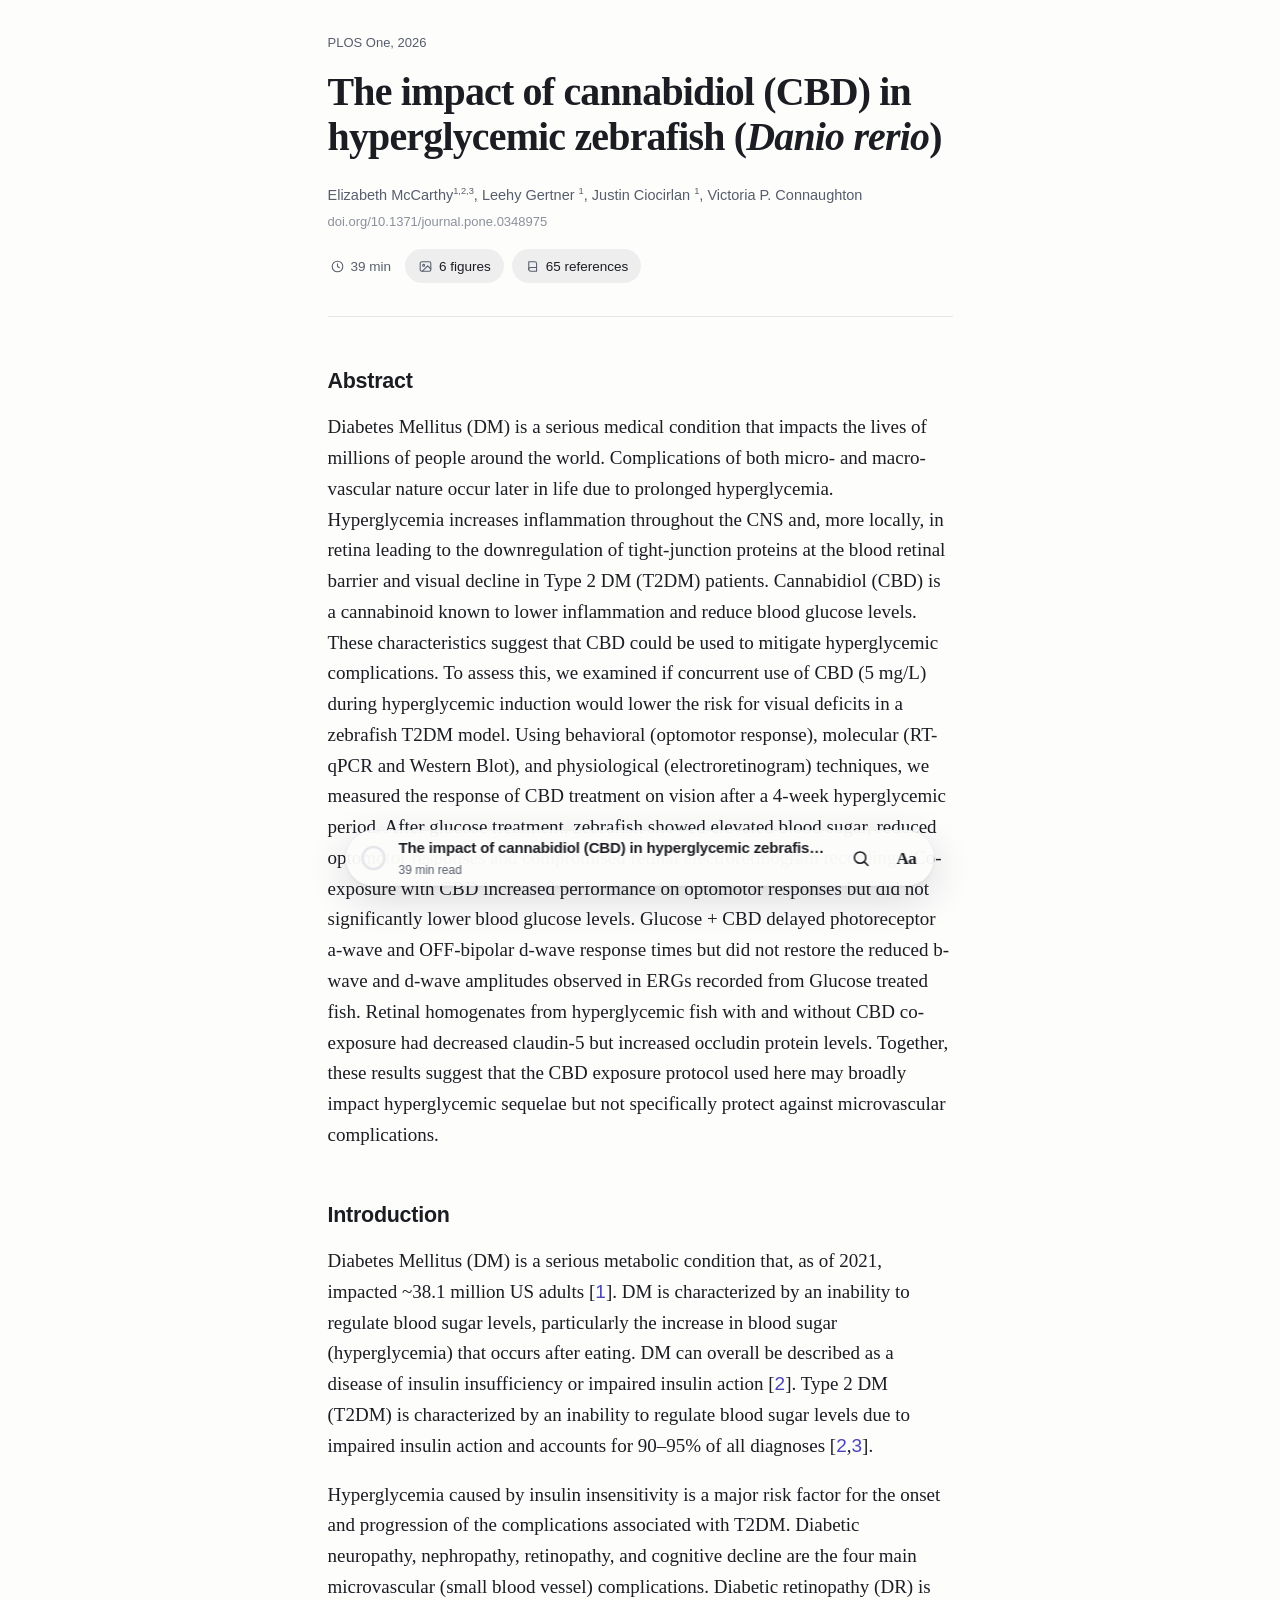
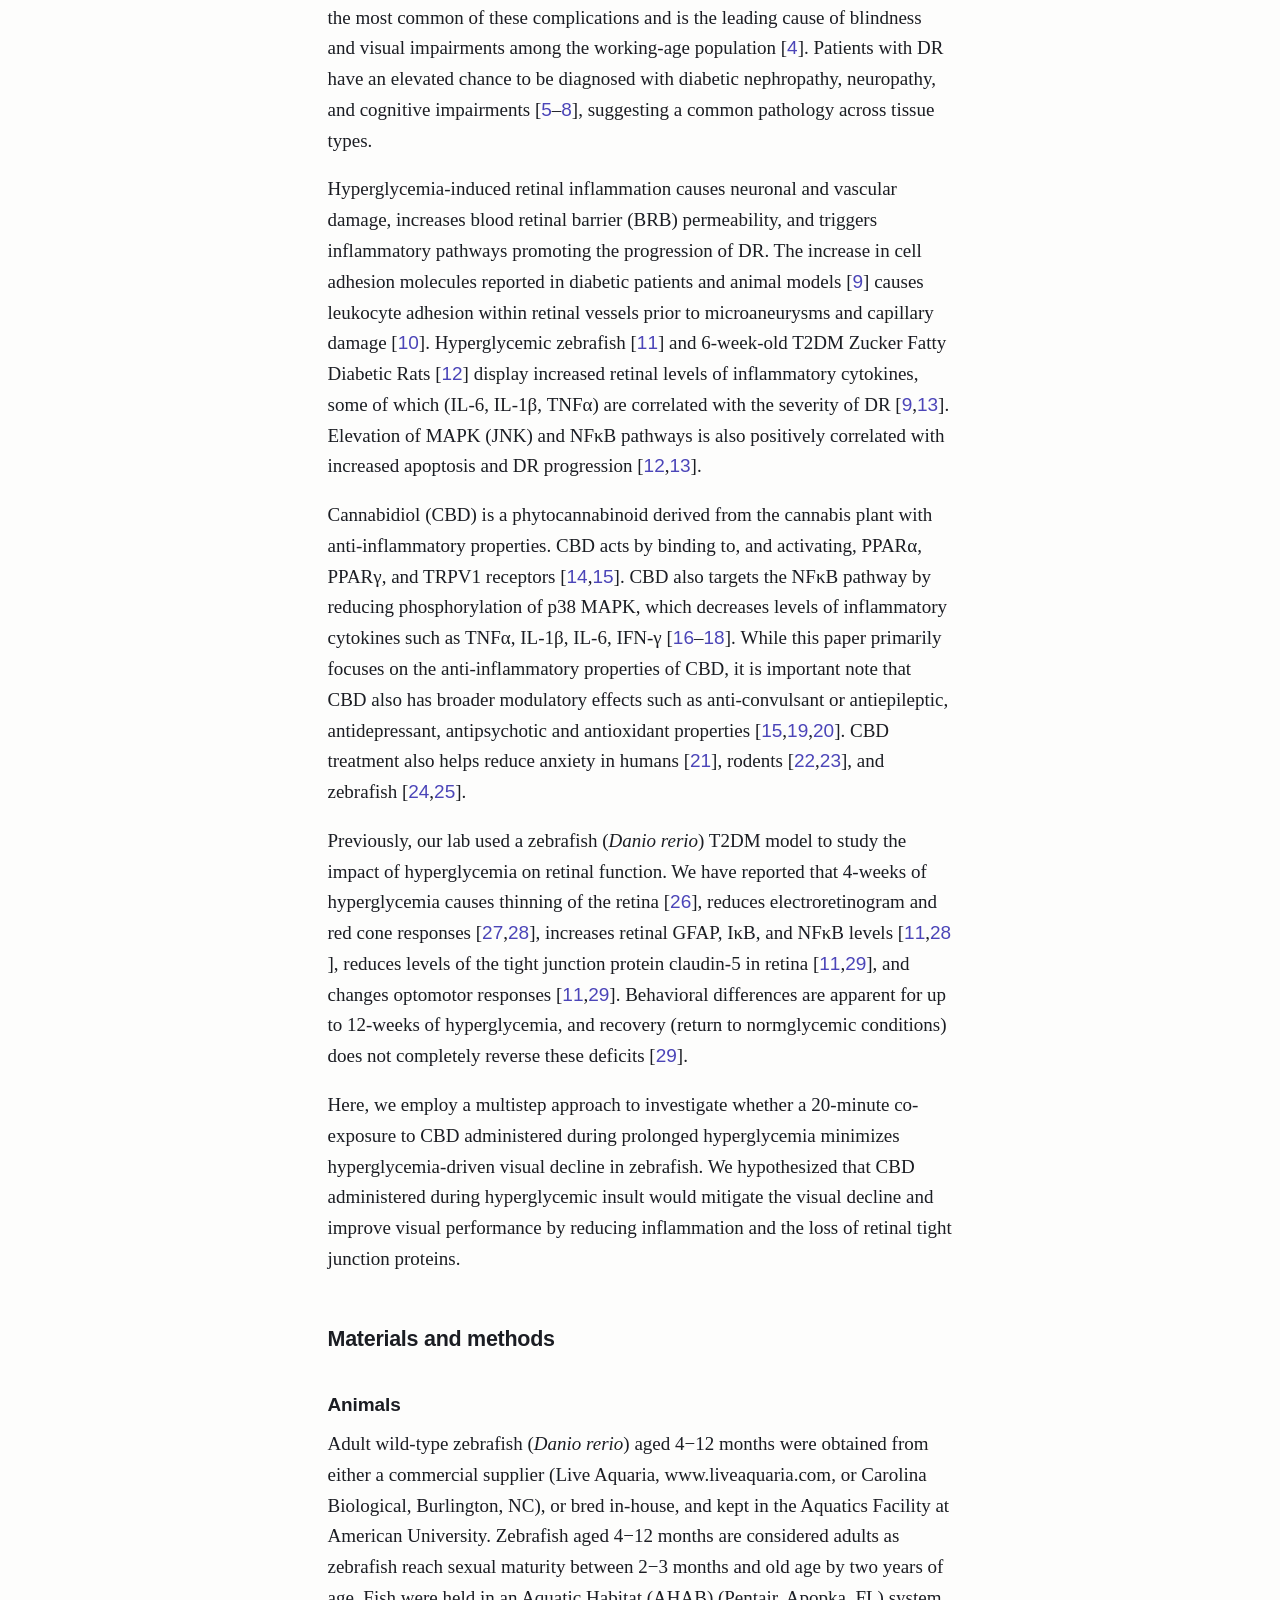
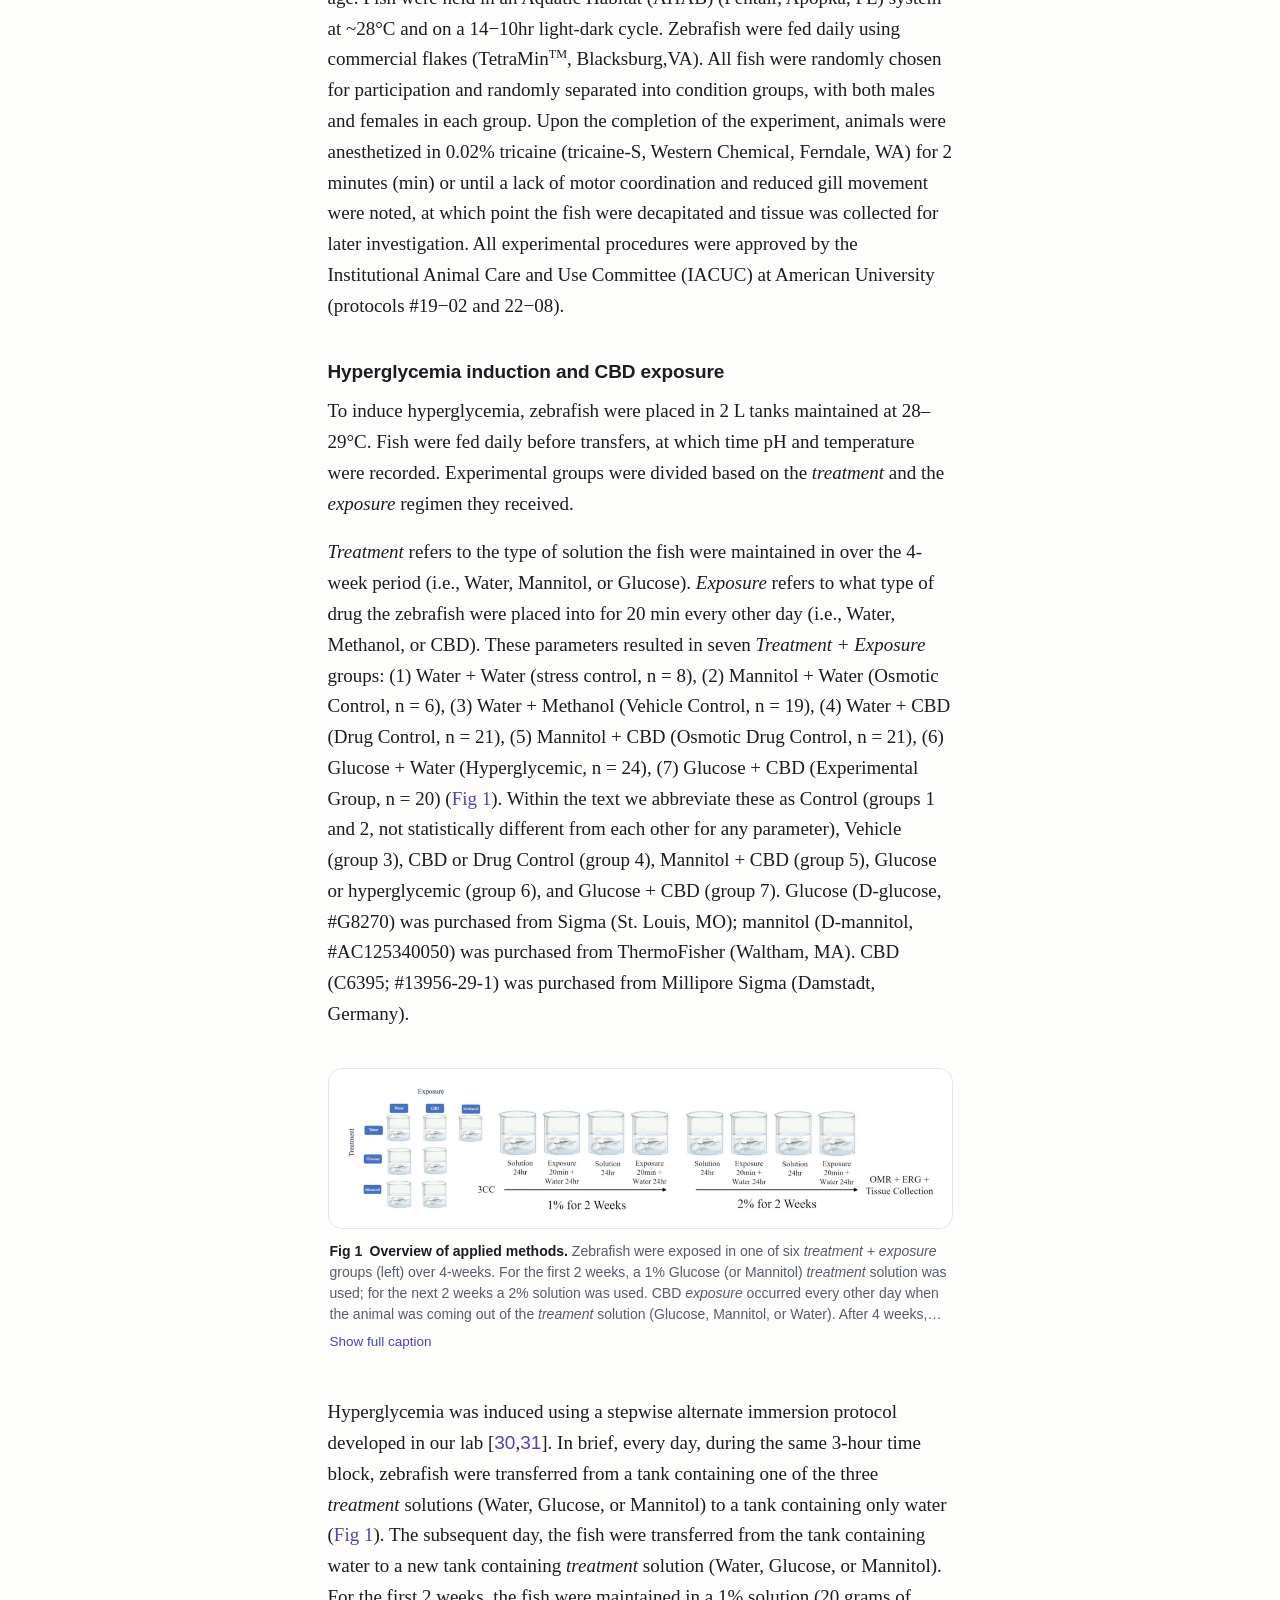
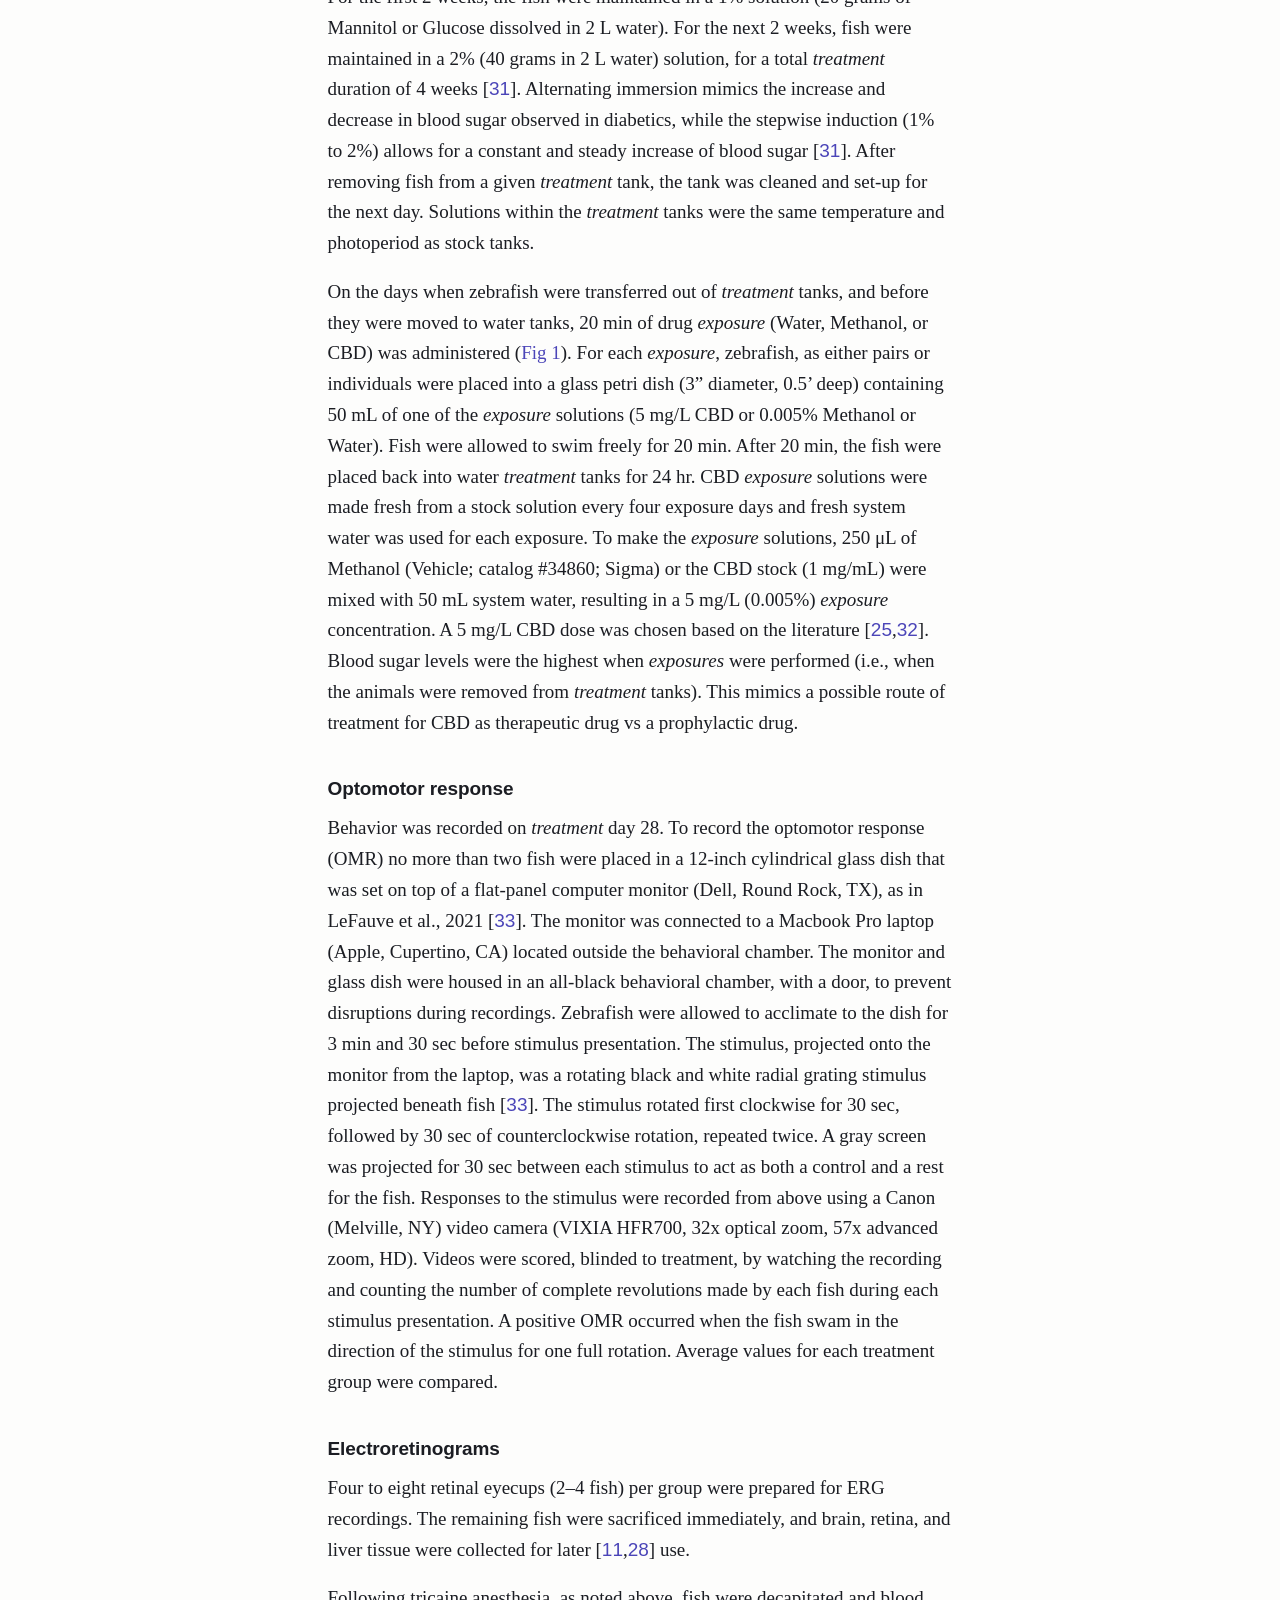
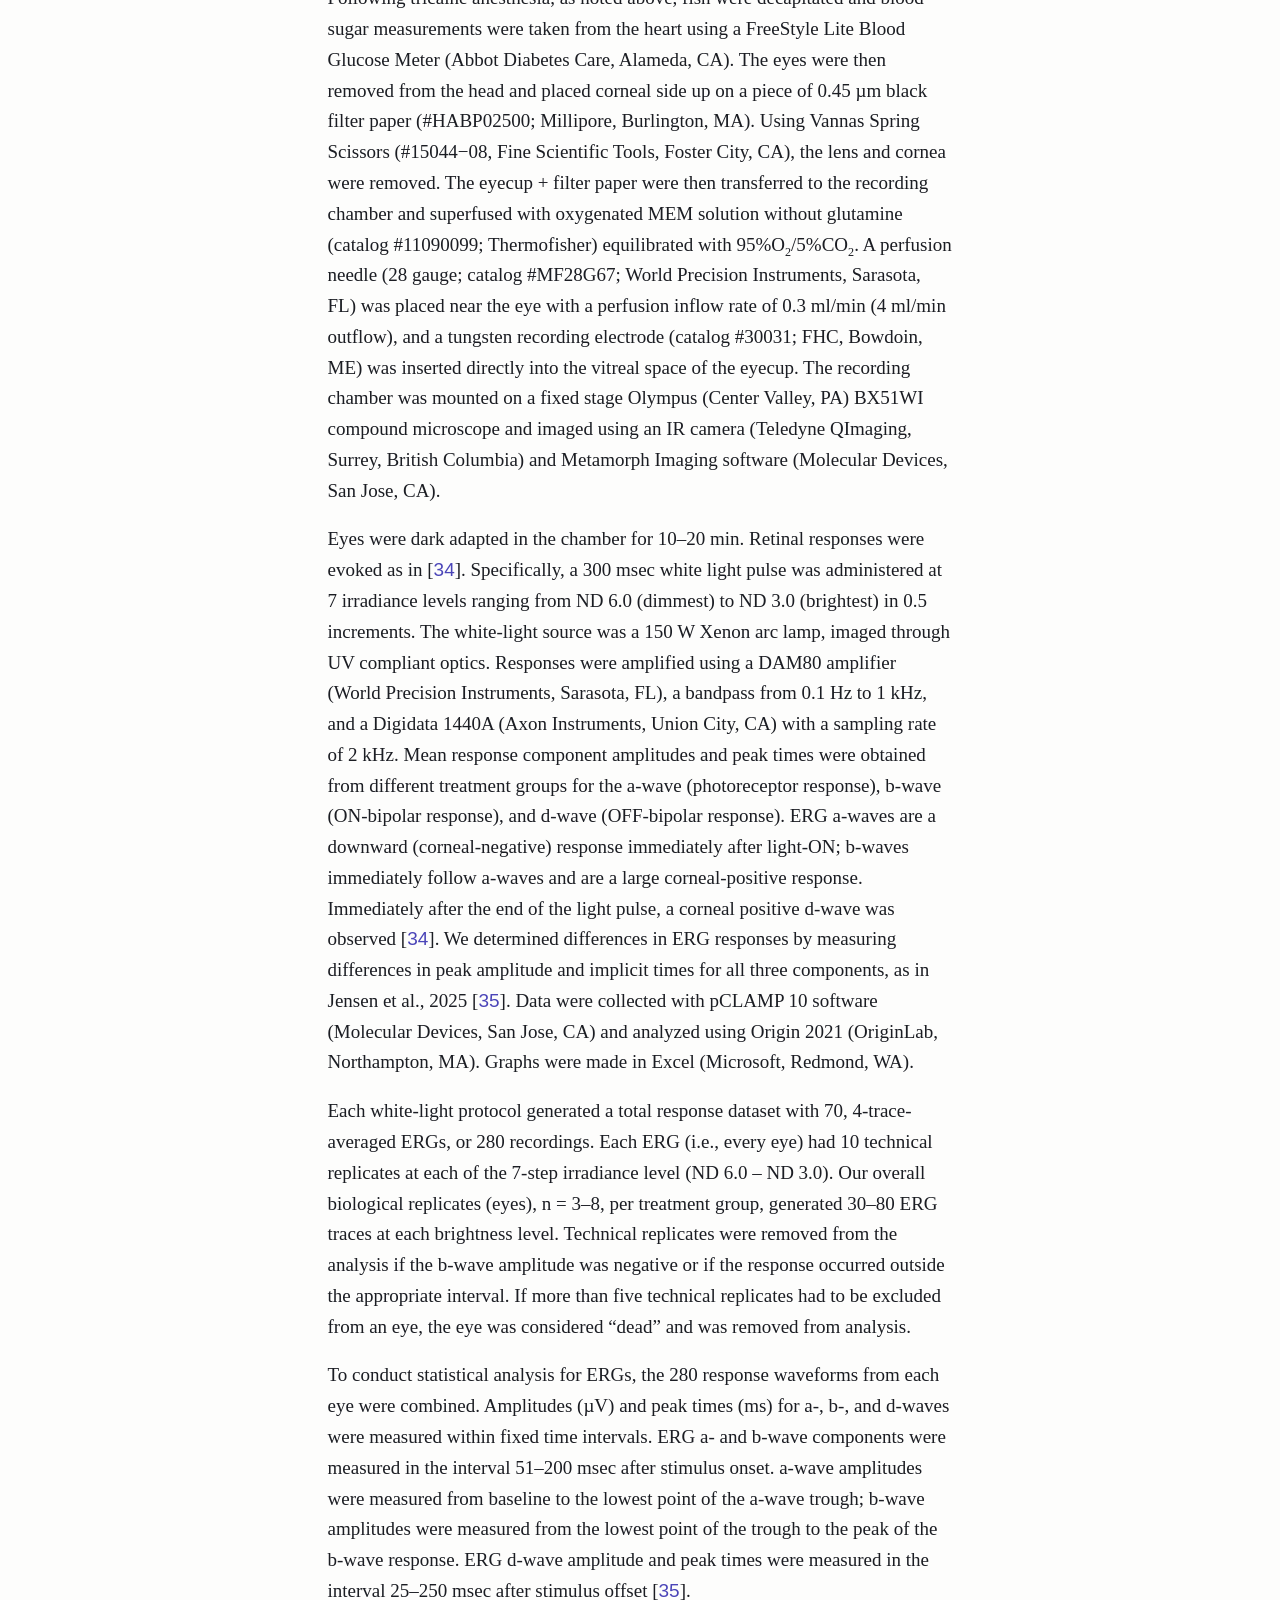
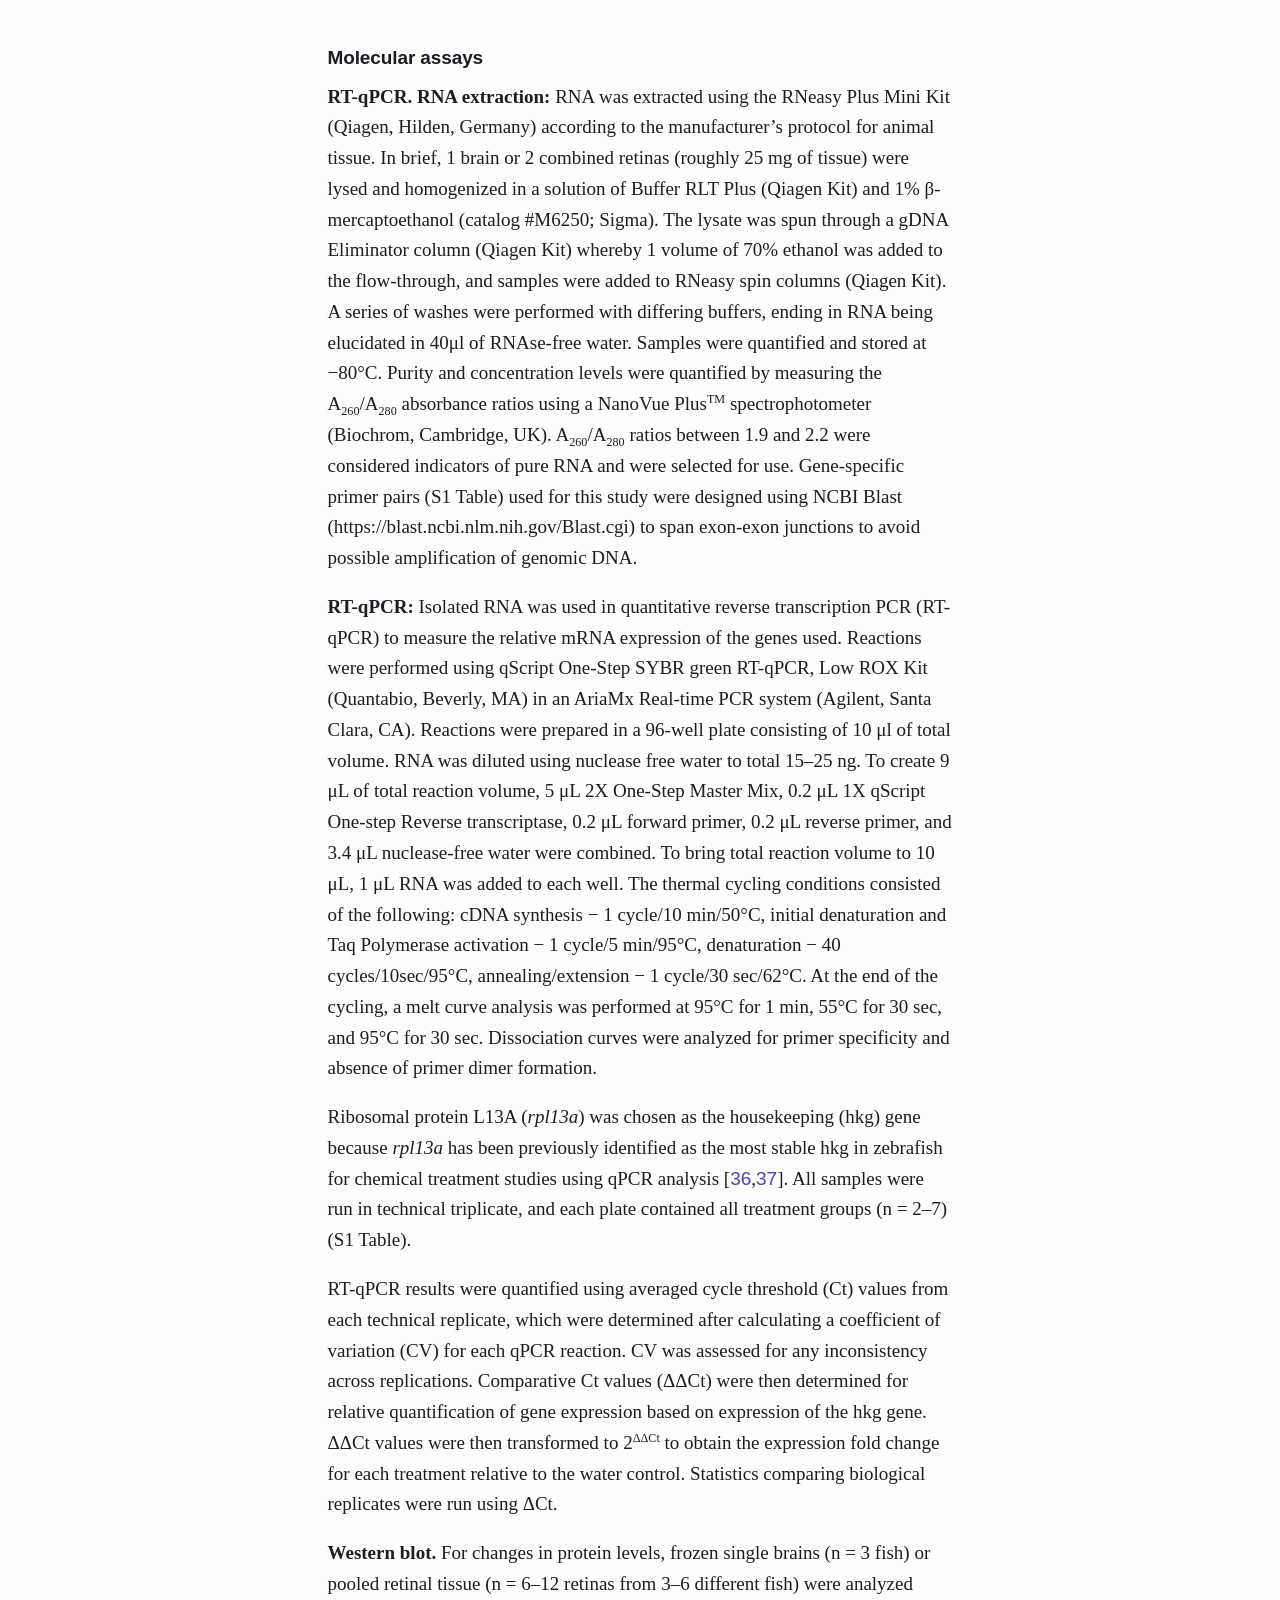
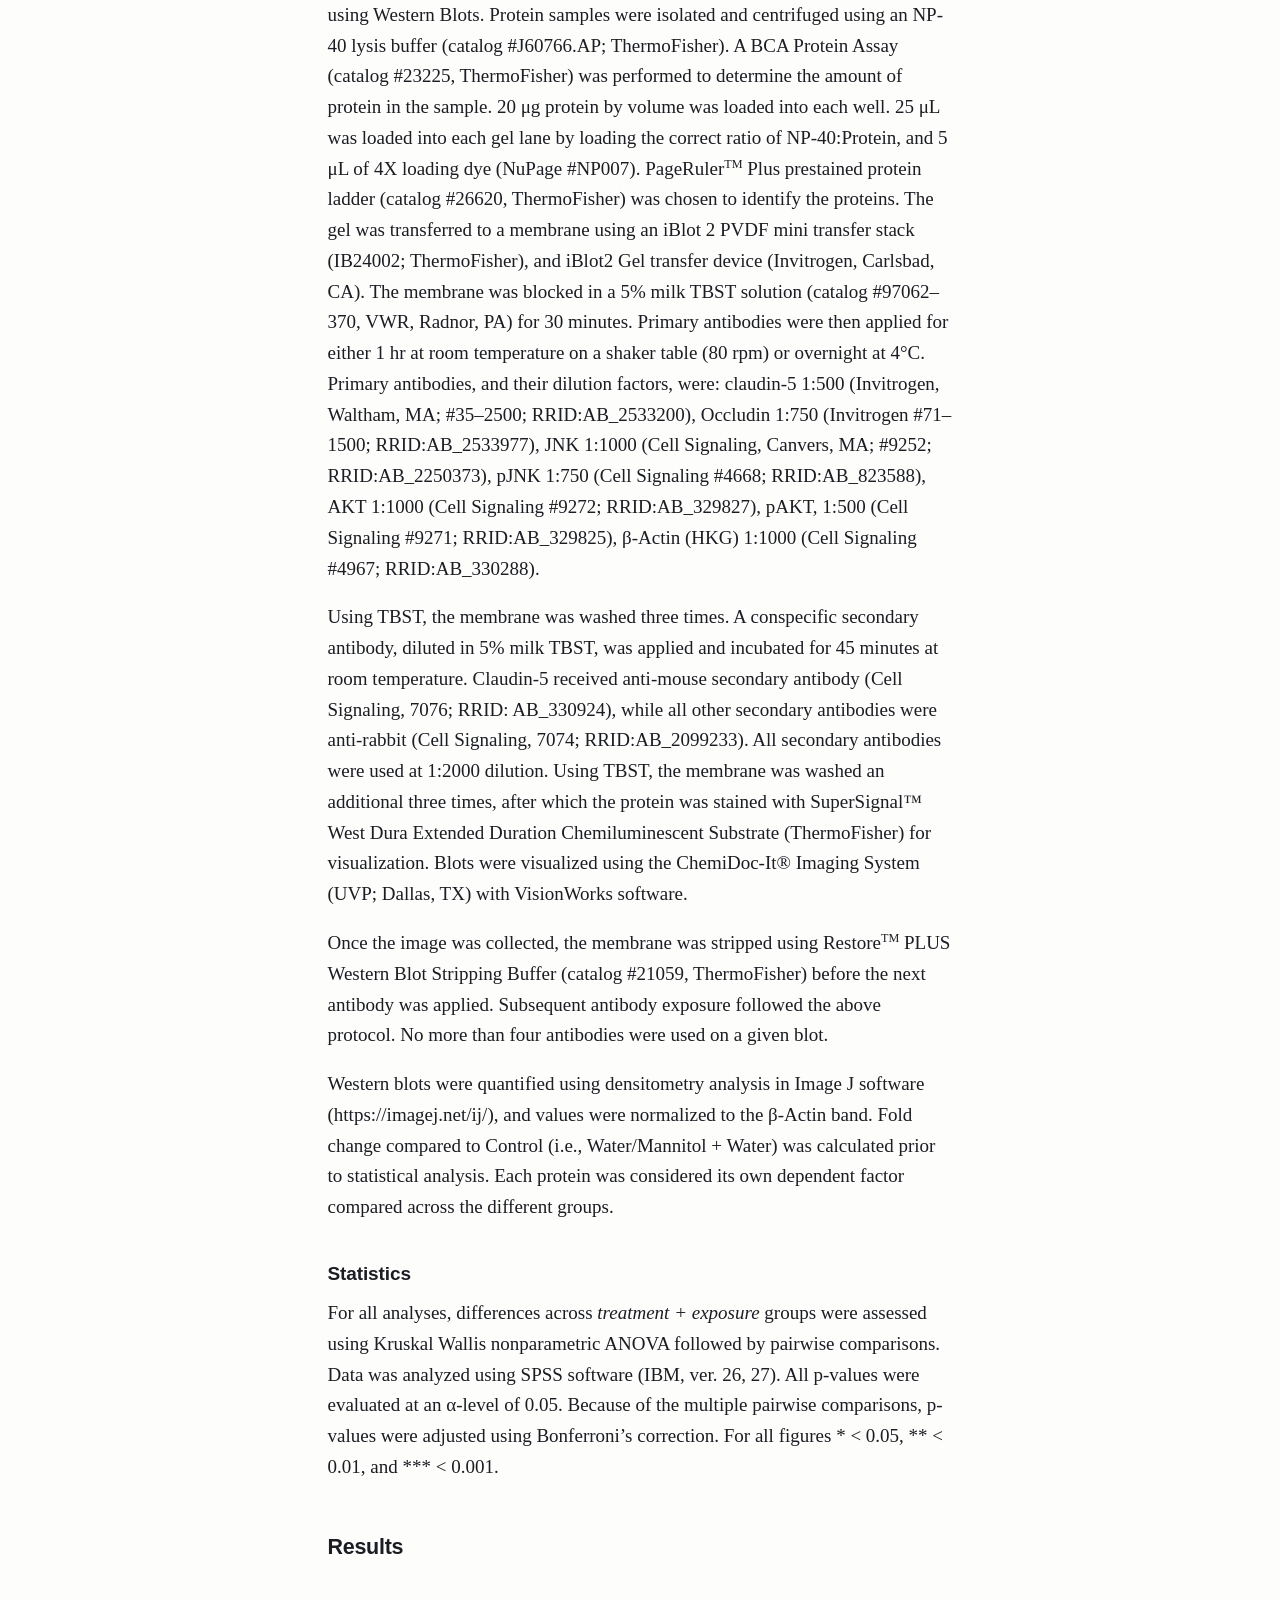
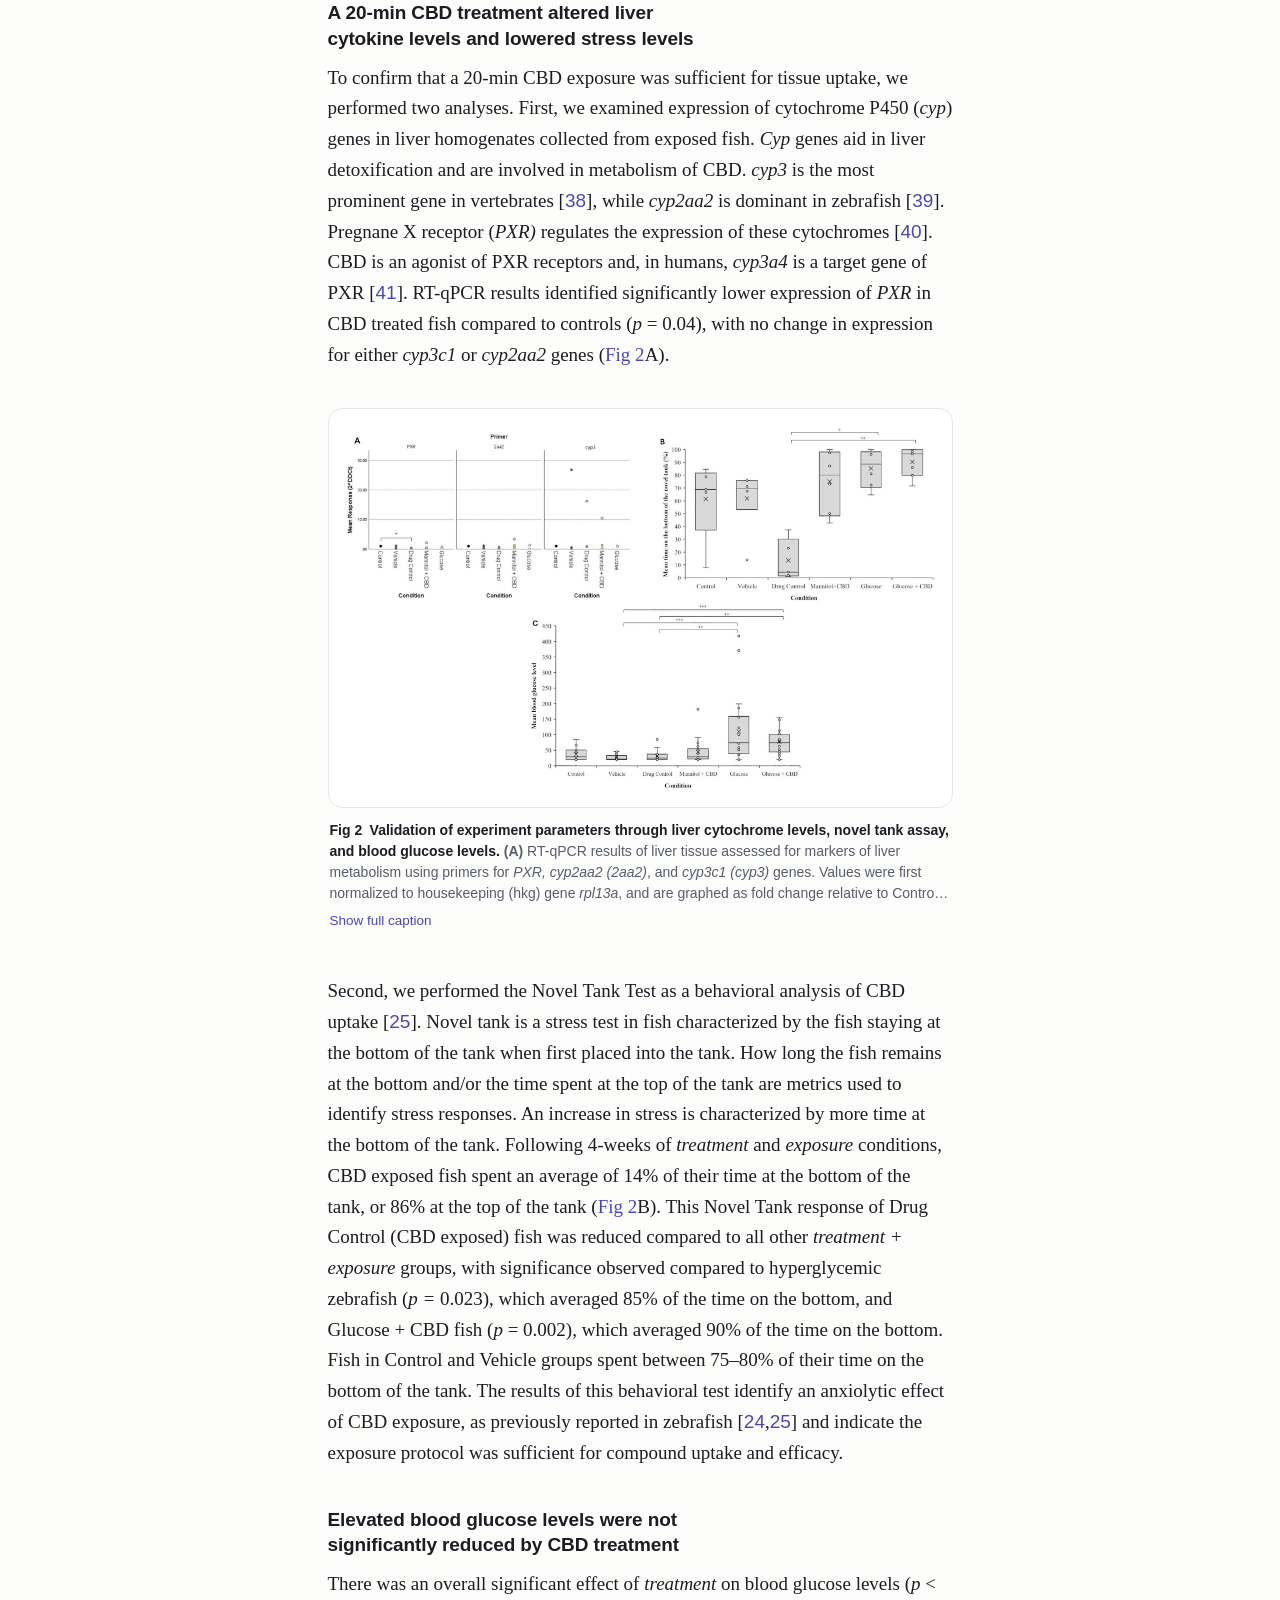
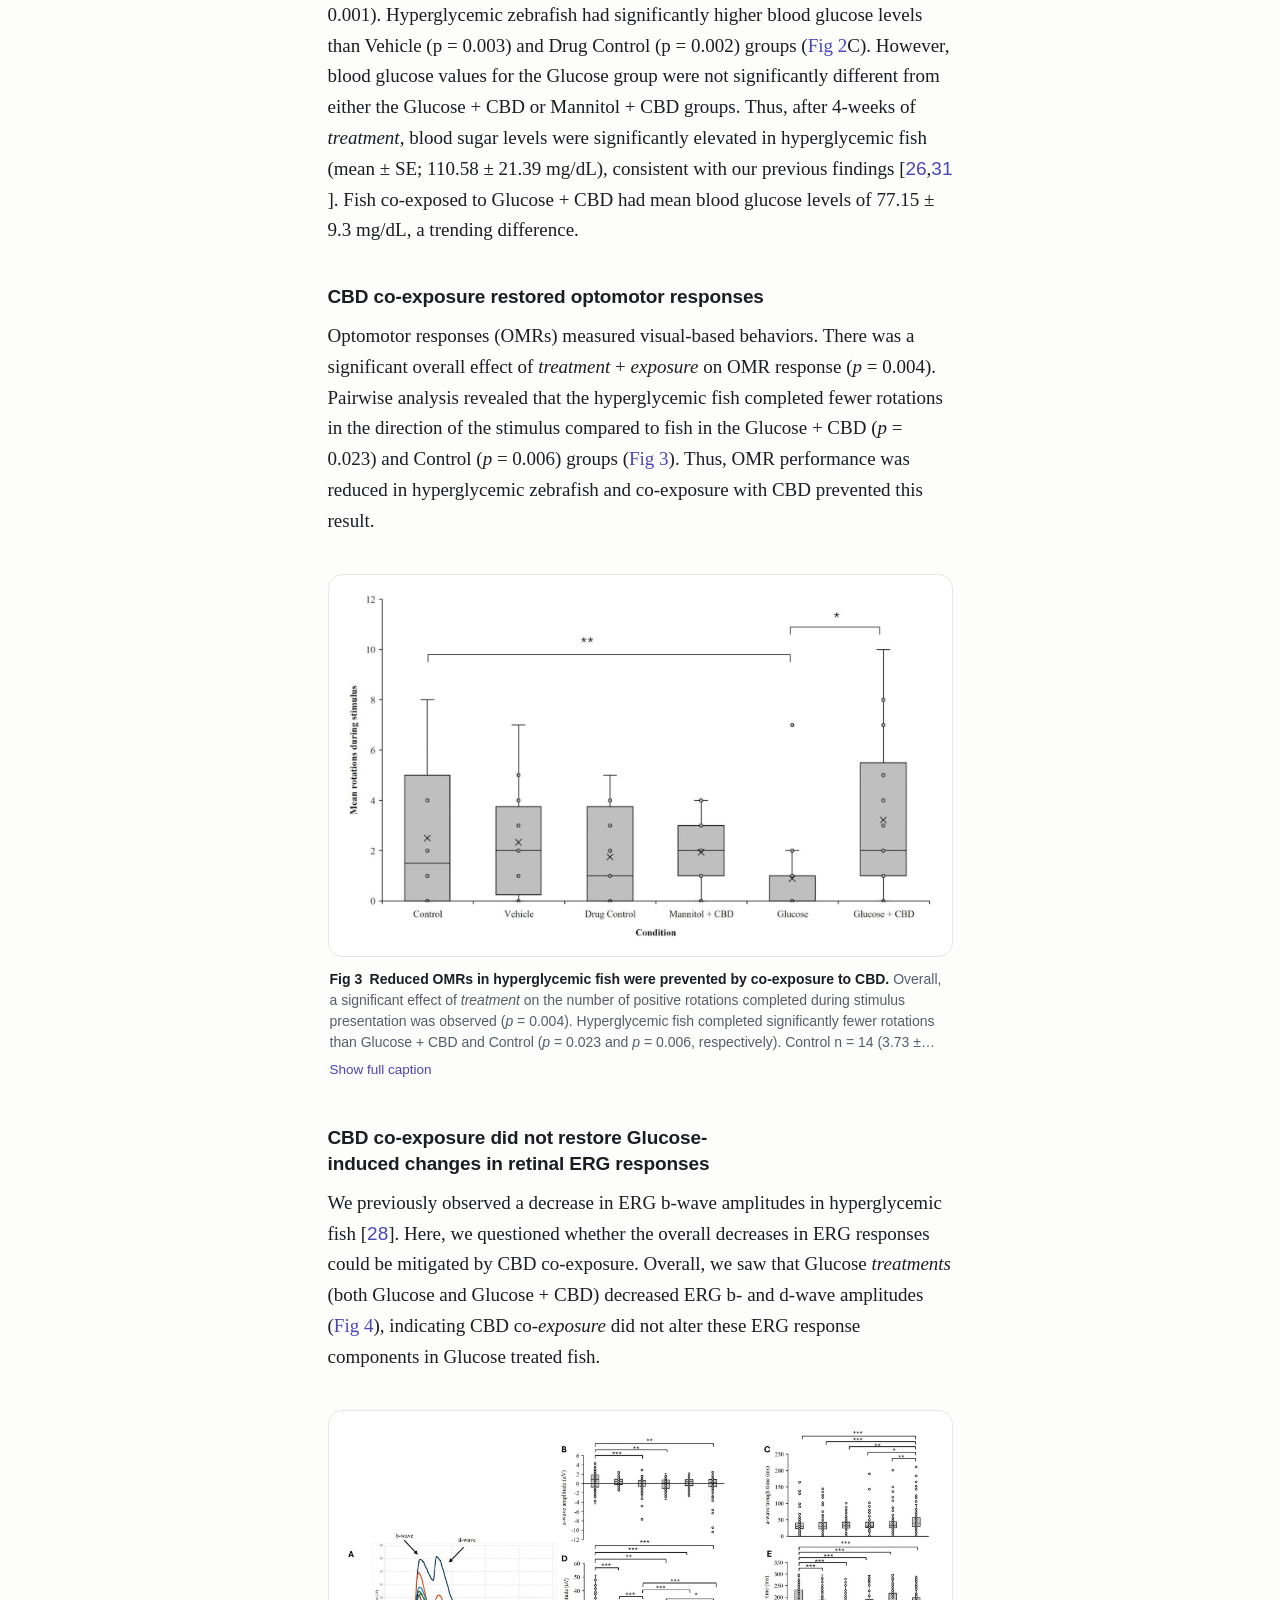
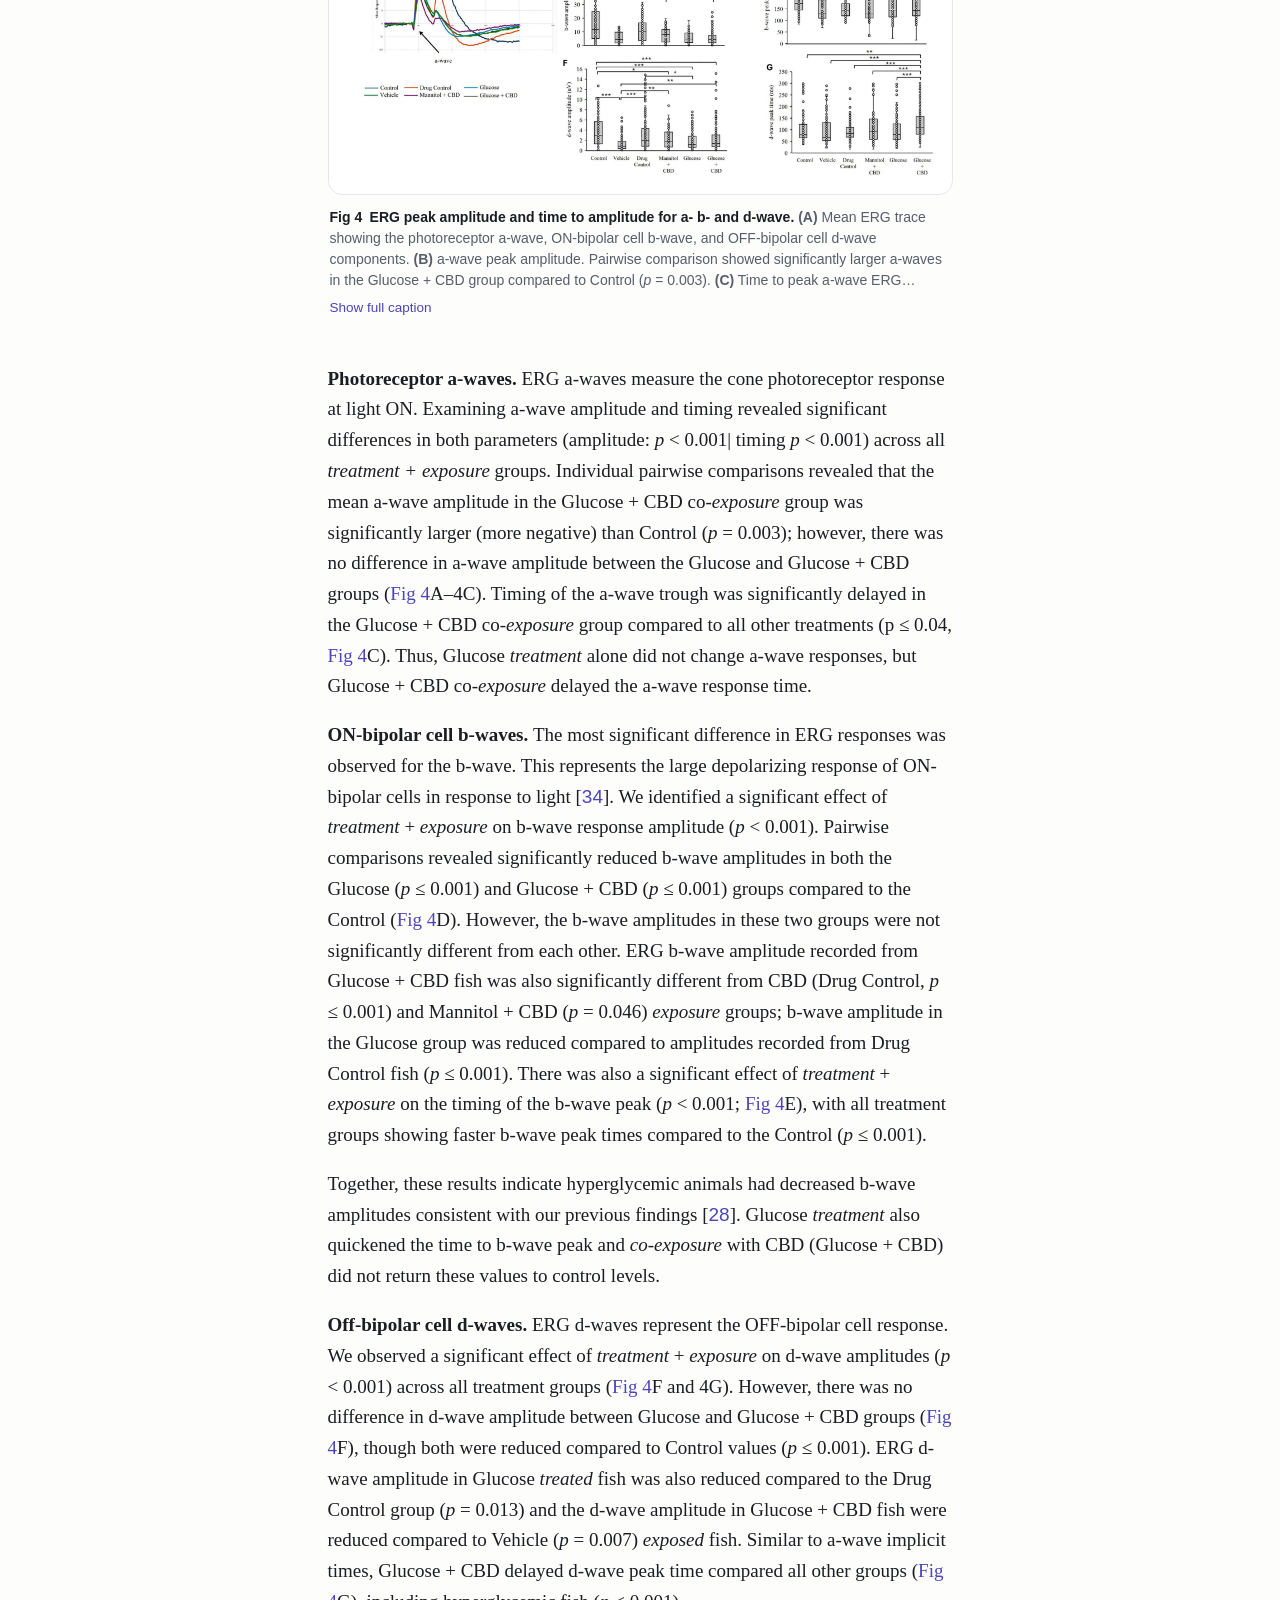
==== commit b10cf32a: "Convert PDFs on the device with Pyodide and PyMuPDF; add a no-account mode Co-Authored-By: Claude Op" ====
--- a/demo/sample.html
+++ b/demo/sample.html
@@ -301,80 +301,80 @@
 <div class="facts"><span class="chip static"><svg viewBox="0 0 24 24" aria-hidden="true"><circle cx="12" cy="12" r="8.5"/><path d="M12 7.5V12l3 2"/></svg>39 min</span><button class="chip" type="button" data-act="figures"><svg viewBox="0 0 24 24" aria-hidden="true"><rect x="3.5" y="4.5" width="17" height="15" rx="2.5"/><circle cx="9" cy="10" r="1.6"/><path d="M20.5 16l-5-5-8.5 8.5"/></svg>6 figures</button><button class="chip" type="button" data-act="refs"><svg viewBox="0 0 24 24" aria-hidden="true"><path d="M6 4.5h9.5a3 3 0 0 1 3 3v12H9a3 3 0 0 1-3-3z"/><path d="M6 16.5a3 3 0 0 1 3-3h9.5"/></svg>65 references</button></div>
 </header>
 <h2 id="s-abstract">Abstract</h2>
-<p>Diabetes Mellitus (DM) is a serious medical condition that impacts the lives of millions of people around the world. Complications of both micro- and macro-vascular nature occur later in life due to prolonged hyperglycemia. Hyperglycemia increases inflam mation throughout the CNS and, more locally, in retina leading to the downregulation of tight-junction proteins at the blood retinal barrier and visual decline in Type 2 DM (T2DM) patients. Cannabidiol (CBD) is a cannabinoid known to lower inflammation and reduce blood glucose levels. These characteristics suggest that CBD could be used to mitigate hyperglycemic complications. To assess this, we examined if concurrent use of CBD (5 mg/L) during hyperglycemic induction would lower the risk for visual deficits in a zebrafish T2DM model. Using behavioral (optomotor response), molecular (RT-qPCR and Western Blot), and physiological (electroretinogram) techniques, we measured the response of CBD treatment on vision after a 4-week hyperglycemic period. After glucose treatment, zebrafish showed elevated blood sugar, reduced optomotor responses and compromised retinal electroretinogram recordings. Co-exposure with CBD increased performance on optomotor responses but did not significantly lower blood glucose levels. Glucose + CBD delayed photoreceptor a-wave and OFF-bipolar d-wave response times but did not restore the reduced b-wave and d-wave amplitudes observed in ERGs recorded from Glucose treated fish. Retinal homogenates from hyperglycemic fish with and without CBD co-exposure had decreased claudin-5 but increased occludin protein levels. Together, these results suggest that the CBD expo sure protocol used here may broadly impact hyperglycemic sequelae but not specifically protect against microvascular complications.</p>
+<p>Diabetes Mellitus (DM) is a serious medical condition that impacts the lives of millions of people around the world. Complications of both micro- and macro-vascular nature occur later in life due to prolonged hyperglycemia. Hyperglycemia increases inflammation throughout the CNS and, more locally, in retina leading to the downregulation of tight-junction proteins at the blood retinal barrier and visual decline in Type 2 DM (T2DM) patients. Cannabidiol (CBD) is a cannabinoid known to lower inflammation and reduce blood glucose levels. These characteristics suggest that CBD could be used to mitigate hyperglycemic complications. To assess this, we examined if concurrent use of CBD (5 mg/L) during hyperglycemic induction would lower the risk for visual deficits in a zebrafish T2DM model. Using behavioral (optomotor response), molecular (RT-qPCR and Western Blot), and physiological (electroretinogram) techniques, we measured the response of CBD treatment on vision after a 4-week hyperglycemic period. After glucose treatment, zebrafish showed elevated blood sugar, reduced optomotor responses and compromised retinal electroretinogram recordings. Co-exposure with CBD increased performance on optomotor responses but did not significantly lower blood glucose levels. Glucose + CBD delayed photoreceptor a-wave and OFF-bipolar d-wave response times but did not restore the reduced b-wave and d-wave amplitudes observed in ERGs recorded from Glucose treated fish. Retinal homogenates from hyperglycemic fish with and without CBD co-exposure had decreased claudin-5 but increased occludin protein levels. Together, these results suggest that the CBD exposure protocol used here may broadly impact hyperglycemic sequelae but not specifically protect against microvascular complications.</p>
 <h2 id="s-introduction">Introduction</h2>
 <p>Diabetes Mellitus (DM) is a serious metabolic condition that, as of 2021, impacted ~38.1 million US adults <span class="cg" data-refs="1">[<a href="#ref-1" class="cite" data-ref="1" role="doc-noteref">1</a>]</span>. DM is characterized by an inability to regulate blood sugar levels, particularly the increase in blood sugar (hyperglycemia) that occurs after eating. DM can overall be described as a disease of insulin insufficiency or impaired insulin action <span class="cg" data-refs="2">[<a href="#ref-2" class="cite" data-ref="2" role="doc-noteref">2</a>]</span>. Type 2 DM (T2DM) is characterized by an inability to regulate blood sugar levels due to impaired insulin action and accounts for 90–95% of all diagnoses <span class="cg" data-refs="2 3">[<a href="#ref-2" class="cite" data-ref="2" role="doc-noteref">2</a>,<a href="#ref-3" class="cite" data-ref="3" role="doc-noteref">3</a>]</span>.</p>
 <p>Hyperglycemia caused by insulin insensitivity is a major risk factor for the onset and progression of the complications associated with T2DM. Diabetic neuropathy, nephropathy, retinopathy, and cognitive decline are the four main microvascular (small blood vessel) complications. Diabetic retinopathy (DR) is the most common of these complications and is the leading cause of blindness and visual impairments among the working-age population <span class="cg" data-refs="4">[<a href="#ref-4" class="cite" data-ref="4" role="doc-noteref">4</a>]</span>. Patients with DR have an elevated chance to be diagnosed with diabetic nephropathy, neuropathy, and cognitive impairments <span class="cg" data-refs="5 6 7 8">[<a href="#ref-5" class="cite" data-ref="5" role="doc-noteref">5</a>–<a href="#ref-8" class="cite" data-ref="8" role="doc-noteref">8</a>]</span>, suggesting a common pathology across tissue types.</p>
-<p>Hyperglycemia-induced retinal inflammation causes neuronal and vascular damage, increases blood retinal barrier (BRB) permeability, and triggers inflam matory pathways promoting the progression of DR. The increase in cell adhesion molecules reported in diabetic patients and animal models <span class="cg" data-refs="9">[<a href="#ref-9" class="cite" data-ref="9" role="doc-noteref">9</a>]</span> causes leukocyte adhesion within retinal vessels prior to microaneurysms and capillary damage <span class="cg" data-refs="10">[<a href="#ref-10" class="cite" data-ref="10" role="doc-noteref">10</a>]</span>. Hyperglycemic zebrafish <span class="cg" data-refs="11">[<a href="#ref-11" class="cite" data-ref="11" role="doc-noteref">11</a>]</span> and 6-week-old T2DM Zucker Fatty Diabetic Rats <span class="cg" data-refs="12">[<a href="#ref-12" class="cite" data-ref="12" role="doc-noteref">12</a>]</span> display increased retinal levels of inflammatory cytokines, some of which (IL-6, IL-1β, TNFα) are correlated with the severity of DR <span class="cg" data-refs="9 13">[<a href="#ref-9" class="cite" data-ref="9" role="doc-noteref">9</a>,<a href="#ref-13" class="cite" data-ref="13" role="doc-noteref">13</a>]</span>. Elevation of MAPK (JNK) and NFκB pathways is also positively correlated with increased apoptosis and DR progression <span class="cg" data-refs="12 13">[<a href="#ref-12" class="cite" data-ref="12" role="doc-noteref">12</a>,<a href="#ref-13" class="cite" data-ref="13" role="doc-noteref">13</a>]</span>.</p>
-<p>Cannabidiol (CBD) is a phytocannabinoid derived from the cannabis plant with anti-inflammatory properties. CBD acts by binding to, and activating, PPARα, PPARγ, and TRPV1 receptors <span class="cg" data-refs="14 15">[<a href="#ref-14" class="cite" data-ref="14" role="doc-noteref">14</a>,<a href="#ref-15" class="cite" data-ref="15" role="doc-noteref">15</a>]</span>. CBD also targets the NFκB pathway by reducing phos phorylation of p38 MAPK, which decreases levels of inflammatory cytokines such as TNFα, IL-1β, IL-6, IFN-γ <span class="cg" data-refs="16 17 18">[<a href="#ref-16" class="cite" data-ref="16" role="doc-noteref">16</a>–<a href="#ref-18" class="cite" data-ref="18" role="doc-noteref">18</a>]</span>. While this paper primarily focuses on the anti-inflammatory properties of CBD, it is important note that CBD also has broader modulatory effects such as anti-convulsant or antiepileptic, antidepressant, anti psychotic and antioxidant properties <span class="cg" data-refs="15 19 20">[<a href="#ref-15" class="cite" data-ref="15" role="doc-noteref">15</a>,<a href="#ref-19" class="cite" data-ref="19" role="doc-noteref">19</a>,<a href="#ref-20" class="cite" data-ref="20" role="doc-noteref">20</a>]</span>. CBD treatment also helps reduce anxiety in humans <span class="cg" data-refs="21">[<a href="#ref-21" class="cite" data-ref="21" role="doc-noteref">21</a>]</span>, rodents <span class="cg" data-refs="22 23">[<a href="#ref-22" class="cite" data-ref="22" role="doc-noteref">22</a>,<a href="#ref-23" class="cite" data-ref="23" role="doc-noteref">23</a>]</span>, and zebrafish <span class="cg" data-refs="24 25">[<a href="#ref-24" class="cite" data-ref="24" role="doc-noteref">24</a>,<a href="#ref-25" class="cite" data-ref="25" role="doc-noteref">25</a>]</span>.</p>
-<p>Previously, our lab used a zebrafish (<i>Danio rerio</i>) T2DM model to study the impact of hyperglycemia on retinal function. We have reported that 4-weeks of hypergly cemia causes thinning of the retina <span class="cg" data-refs="26">[<a href="#ref-26" class="cite" data-ref="26" role="doc-noteref">26</a>]</span>, reduces electroretinogram and red cone responses <span class="cg" data-refs="27 28">[<a href="#ref-27" class="cite" data-ref="27" role="doc-noteref">27</a>,<a href="#ref-28" class="cite" data-ref="28" role="doc-noteref">28</a>]</span>, increases retinal GFAP, IκB, and NFκB levels <span class="cg" data-refs="11 28">[<a href="#ref-11" class="cite" data-ref="11" role="doc-noteref">11</a>,<a href="#ref-28" class="cite" data-ref="28" role="doc-noteref">28</a>]</span>, reduces levels of the tight junction protein claudin-5 in retina <span class="cg" data-refs="11 29">[<a href="#ref-11" class="cite" data-ref="11" role="doc-noteref">11</a>,<a href="#ref-29" class="cite" data-ref="29" role="doc-noteref">29</a>]</span>, and changes optomotor responses <span class="cg" data-refs="11 29">[<a href="#ref-11" class="cite" data-ref="11" role="doc-noteref">11</a>,<a href="#ref-29" class="cite" data-ref="29" role="doc-noteref">29</a>]</span>. Behavioral differences are apparent for up to 12-weeks of hyper glycemia, and recovery (return to normglycemic conditions) does not completely reverse these deficits <span class="cg" data-refs="29">[<a href="#ref-29" class="cite" data-ref="29" role="doc-noteref">29</a>]</span>.</p>
-<p>Here, we employ a multistep approach to investigate whether a 20-minute co-exposure to CBD administered during prolonged hyperglycemia minimizes hyperglycemia-driven visual decline in zebrafish. We hypothesized that CBD adminis tered during hyperglycemic insult would mitigate the visual decline and improve visual performance by reducing inflammation and the loss of retinal tight junction proteins.</p>
+<p>Hyperglycemia-induced retinal inflammation causes neuronal and vascular damage, increases blood retinal barrier (BRB) permeability, and triggers inflammatory pathways promoting the progression of DR. The increase in cell adhesion molecules reported in diabetic patients and animal models <span class="cg" data-refs="9">[<a href="#ref-9" class="cite" data-ref="9" role="doc-noteref">9</a>]</span> causes leukocyte adhesion within retinal vessels prior to microaneurysms and capillary damage <span class="cg" data-refs="10">[<a href="#ref-10" class="cite" data-ref="10" role="doc-noteref">10</a>]</span>. Hyperglycemic zebrafish <span class="cg" data-refs="11">[<a href="#ref-11" class="cite" data-ref="11" role="doc-noteref">11</a>]</span> and 6-week-old T2DM Zucker Fatty Diabetic Rats <span class="cg" data-refs="12">[<a href="#ref-12" class="cite" data-ref="12" role="doc-noteref">12</a>]</span> display increased retinal levels of inflammatory cytokines, some of which (IL-6, IL-1β, TNFα) are correlated with the severity of DR <span class="cg" data-refs="9 13">[<a href="#ref-9" class="cite" data-ref="9" role="doc-noteref">9</a>,<a href="#ref-13" class="cite" data-ref="13" role="doc-noteref">13</a>]</span>. Elevation of MAPK (JNK) and NFκB pathways is also positively correlated with increased apoptosis and DR progression <span class="cg" data-refs="12 13">[<a href="#ref-12" class="cite" data-ref="12" role="doc-noteref">12</a>,<a href="#ref-13" class="cite" data-ref="13" role="doc-noteref">13</a>]</span>.</p>
+<p>Cannabidiol (CBD) is a phytocannabinoid derived from the cannabis plant with anti-inflammatory properties. CBD acts by binding to, and activating, PPARα, PPARγ, and TRPV1 receptors <span class="cg" data-refs="14 15">[<a href="#ref-14" class="cite" data-ref="14" role="doc-noteref">14</a>,<a href="#ref-15" class="cite" data-ref="15" role="doc-noteref">15</a>]</span>. CBD also targets the NFκB pathway by reducing phosphorylation of p38 MAPK, which decreases levels of inflammatory cytokines such as TNFα, IL-1β, IL-6, IFN-γ <span class="cg" data-refs="16 17 18">[<a href="#ref-16" class="cite" data-ref="16" role="doc-noteref">16</a>–<a href="#ref-18" class="cite" data-ref="18" role="doc-noteref">18</a>]</span>. While this paper primarily focuses on the anti-inflammatory properties of CBD, it is important note that CBD also has broader modulatory effects such as anti-convulsant or antiepileptic, antidepressant, antipsychotic and antioxidant properties <span class="cg" data-refs="15 19 20">[<a href="#ref-15" class="cite" data-ref="15" role="doc-noteref">15</a>,<a href="#ref-19" class="cite" data-ref="19" role="doc-noteref">19</a>,<a href="#ref-20" class="cite" data-ref="20" role="doc-noteref">20</a>]</span>. CBD treatment also helps reduce anxiety in humans <span class="cg" data-refs="21">[<a href="#ref-21" class="cite" data-ref="21" role="doc-noteref">21</a>]</span>, rodents <span class="cg" data-refs="22 23">[<a href="#ref-22" class="cite" data-ref="22" role="doc-noteref">22</a>,<a href="#ref-23" class="cite" data-ref="23" role="doc-noteref">23</a>]</span>, and zebrafish <span class="cg" data-refs="24 25">[<a href="#ref-24" class="cite" data-ref="24" role="doc-noteref">24</a>,<a href="#ref-25" class="cite" data-ref="25" role="doc-noteref">25</a>]</span>.</p>
+<p>Previously, our lab used a zebrafish (<i>Danio rerio</i>) T2DM model to study the impact of hyperglycemia on retinal function. We have reported that 4-weeks of hyperglycemia causes thinning of the retina <span class="cg" data-refs="26">[<a href="#ref-26" class="cite" data-ref="26" role="doc-noteref">26</a>]</span>, reduces electroretinogram and red cone responses <span class="cg" data-refs="27 28">[<a href="#ref-27" class="cite" data-ref="27" role="doc-noteref">27</a>,<a href="#ref-28" class="cite" data-ref="28" role="doc-noteref">28</a>]</span>, increases retinal GFAP, IκB, and NFκB levels <span class="cg" data-refs="11 28">[<a href="#ref-11" class="cite" data-ref="11" role="doc-noteref">11</a>,<a href="#ref-28" class="cite" data-ref="28" role="doc-noteref">28</a>]</span>, reduces levels of the tight junction protein claudin-5 in retina <span class="cg" data-refs="11 29">[<a href="#ref-11" class="cite" data-ref="11" role="doc-noteref">11</a>,<a href="#ref-29" class="cite" data-ref="29" role="doc-noteref">29</a>]</span>, and changes optomotor responses <span class="cg" data-refs="11 29">[<a href="#ref-11" class="cite" data-ref="11" role="doc-noteref">11</a>,<a href="#ref-29" class="cite" data-ref="29" role="doc-noteref">29</a>]</span>. Behavioral differences are apparent for up to 12-weeks of hyperglycemia, and recovery (return to normglycemic conditions) does not completely reverse these deficits <span class="cg" data-refs="29">[<a href="#ref-29" class="cite" data-ref="29" role="doc-noteref">29</a>]</span>.</p>
+<p>Here, we employ a multistep approach to investigate whether a 20-minute co-exposure to CBD administered during prolonged hyperglycemia minimizes hyperglycemia-driven visual decline in zebrafish. We hypothesized that CBD administered during hyperglycemic insult would mitigate the visual decline and improve visual performance by reducing inflammation and the loss of retinal tight junction proteins.</p>
 <h2 id="s-materials-and-methods">Materials and methods</h2>
 <h3 id="s-animals">Animals</h3>
-<p>Adult wild-type zebrafish (<i>Danio rerio</i>) aged 4−12 months were obtained from either a commercial supplier (Live Aquaria, www.liveaquaria.com, or Carolina Biological, Burlington, NC), or bred in-house, and kept in the Aquatics Facility at Amer ican University. Zebrafish aged 4−12 months are considered adults as zebrafish reach sexual maturity between 2−3 months and old age by two years of age. Fish were held in an Aquatic Habitat (AHAB) (Pentair, Apopka, FL) system at ~28°C and on a 14−10hr light-dark cycle. Zebrafish were fed daily using commercial flakes (TetraMin<sup>TM</sup>, Blacksburg,VA). All fish were randomly chosen for participation and randomly separated into condition groups, with both males and females in each group. Upon the completion of the experiment, animals were anesthetized in 0.02% tricaine (tricaine-S, Western Chemical, Ferndale, WA) for 2 minutes (min) or until a lack of motor coordination and reduced gill movement were noted, at which point the fish were decapitated and tissue was collected for later investigation. All experimental pro cedures were approved by the Institutional Animal Care and Use Committee (IACUC) at American University (protocols #19−02 and 22−08).</p>
+<p>Adult wild-type zebrafish (<i>Danio rerio</i>) aged 4−12 months were obtained from either a commercial supplier (Live Aquaria, www.liveaquaria.com, or Carolina Biological, Burlington, NC), or bred in-house, and kept in the Aquatics Facility at American University. Zebrafish aged 4−12 months are considered adults as zebrafish reach sexual maturity between 2−3 months and old age by two years of age. Fish were held in an Aquatic Habitat (AHAB) (Pentair, Apopka, FL) system at ~28°C and on a 14−10hr light-dark cycle. Zebrafish were fed daily using commercial flakes (TetraMin<sup>TM</sup>, Blacksburg,VA). All fish were randomly chosen for participation and randomly separated into condition groups, with both males and females in each group. Upon the completion of the experiment, animals were anesthetized in 0.02% tricaine (tricaine-S, Western Chemical, Ferndale, WA) for 2 minutes (min) or until a lack of motor coordination and reduced gill movement were noted, at which point the fish were decapitated and tissue was collected for later investigation. All experimental procedures were approved by the Institutional Animal Care and Use Committee (IACUC) at American University (protocols #19−02 and 22−08).</p>
 <h3 id="s-hyperglycemia-induction-and-cbd-exposure">Hyperglycemia induction and CBD exposure</h3>
 <p>To induce hyperglycemia, zebrafish were placed in 2 L tanks maintained at 28–29°C. Fish were fed daily before transfers, at which time pH and temperature were recorded. Experimental groups were divided based on the <i>treatment</i> and the <i>exposure</i> regimen they received.</p>
-<p><i>Treatment</i> refers to the type of solution the fish were maintained in over the 4-week period (i.e., Water, Mannitol, or Glu cose). <i>Exposure</i> refers to what type of drug the zebrafish were placed into for 20 min every other day (i.e., Water, Metha nol, or CBD). These parameters resulted in seven <i>Treatment + Exposure</i> groups: (1) Water + Water (stress control, n = 8), (2) Mannitol + Water (Osmotic Control, n = 6), (3) Water + Methanol (Vehicle Control, n = 19), (4) Water + CBD (Drug Control, n = 21), (5) Mannitol + CBD (Osmotic Drug Control, n = 21), (6) Glucose + Water (Hyperglycemic, n = 24), (7) Glucose + CBD (Experimental Group, n = 20) (<a href="#fig-1" class="xref" data-x="fig-1">Fig 1</a>). Within the text we abbreviate these as Control (groups 1 and 2, not statistically different from each other for any parameter), Vehicle (group 3), CBD or Drug Control (group 4), Mannitol + CBD (group 5), Glucose or hyperglycemic (group 6), and Glucose + CBD (group 7). Glucose (D-glucose, #G8270) was purchased from Sigma (St. Louis, MO); mannitol (D-mannitol, #AC125340050) was purchased from ThermoFisher (Waltham, MA). CBD (C6395; #13956-29-1) was purchased from Millipore Sigma (Damstadt, Germany).</p>
+<p><i>Treatment</i> refers to the type of solution the fish were maintained in over the 4-week period (i.e., Water, Mannitol, or Glucose). <i>Exposure</i> refers to what type of drug the zebrafish were placed into for 20 min every other day (i.e., Water, Methanol, or CBD). These parameters resulted in seven <i>Treatment + Exposure</i> groups: (1) Water + Water (stress control, n = 8), (2) Mannitol + Water (Osmotic Control, n = 6), (3) Water + Methanol (Vehicle Control, n = 19), (4) Water + CBD (Drug Control, n = 21), (5) Mannitol + CBD (Osmotic Drug Control, n = 21), (6) Glucose + Water (Hyperglycemic, n = 24), (7) Glucose + CBD (Experimental Group, n = 20) (<a href="#fig-1" class="xref" data-x="fig-1">Fig 1</a>). Within the text we abbreviate these as Control (groups 1 and 2, not statistically different from each other for any parameter), Vehicle (group 3), CBD or Drug Control (group 4), Mannitol + CBD (group 5), Glucose or hyperglycemic (group 6), and Glucose + CBD (group 7). Glucose (D-glucose, #G8270) was purchased from Sigma (St. Louis, MO); mannitol (D-mannitol, #AC125340050) was purchased from ThermoFisher (Waltham, MA). CBD (C6395; #13956-29-1) was purchased from Millipore Sigma (Damstadt, Germany).</p>
 <figure class="fig" id="fig-1"><button class="shot" type="button" aria-label="Open Figure 1"><img src="[data-uri]